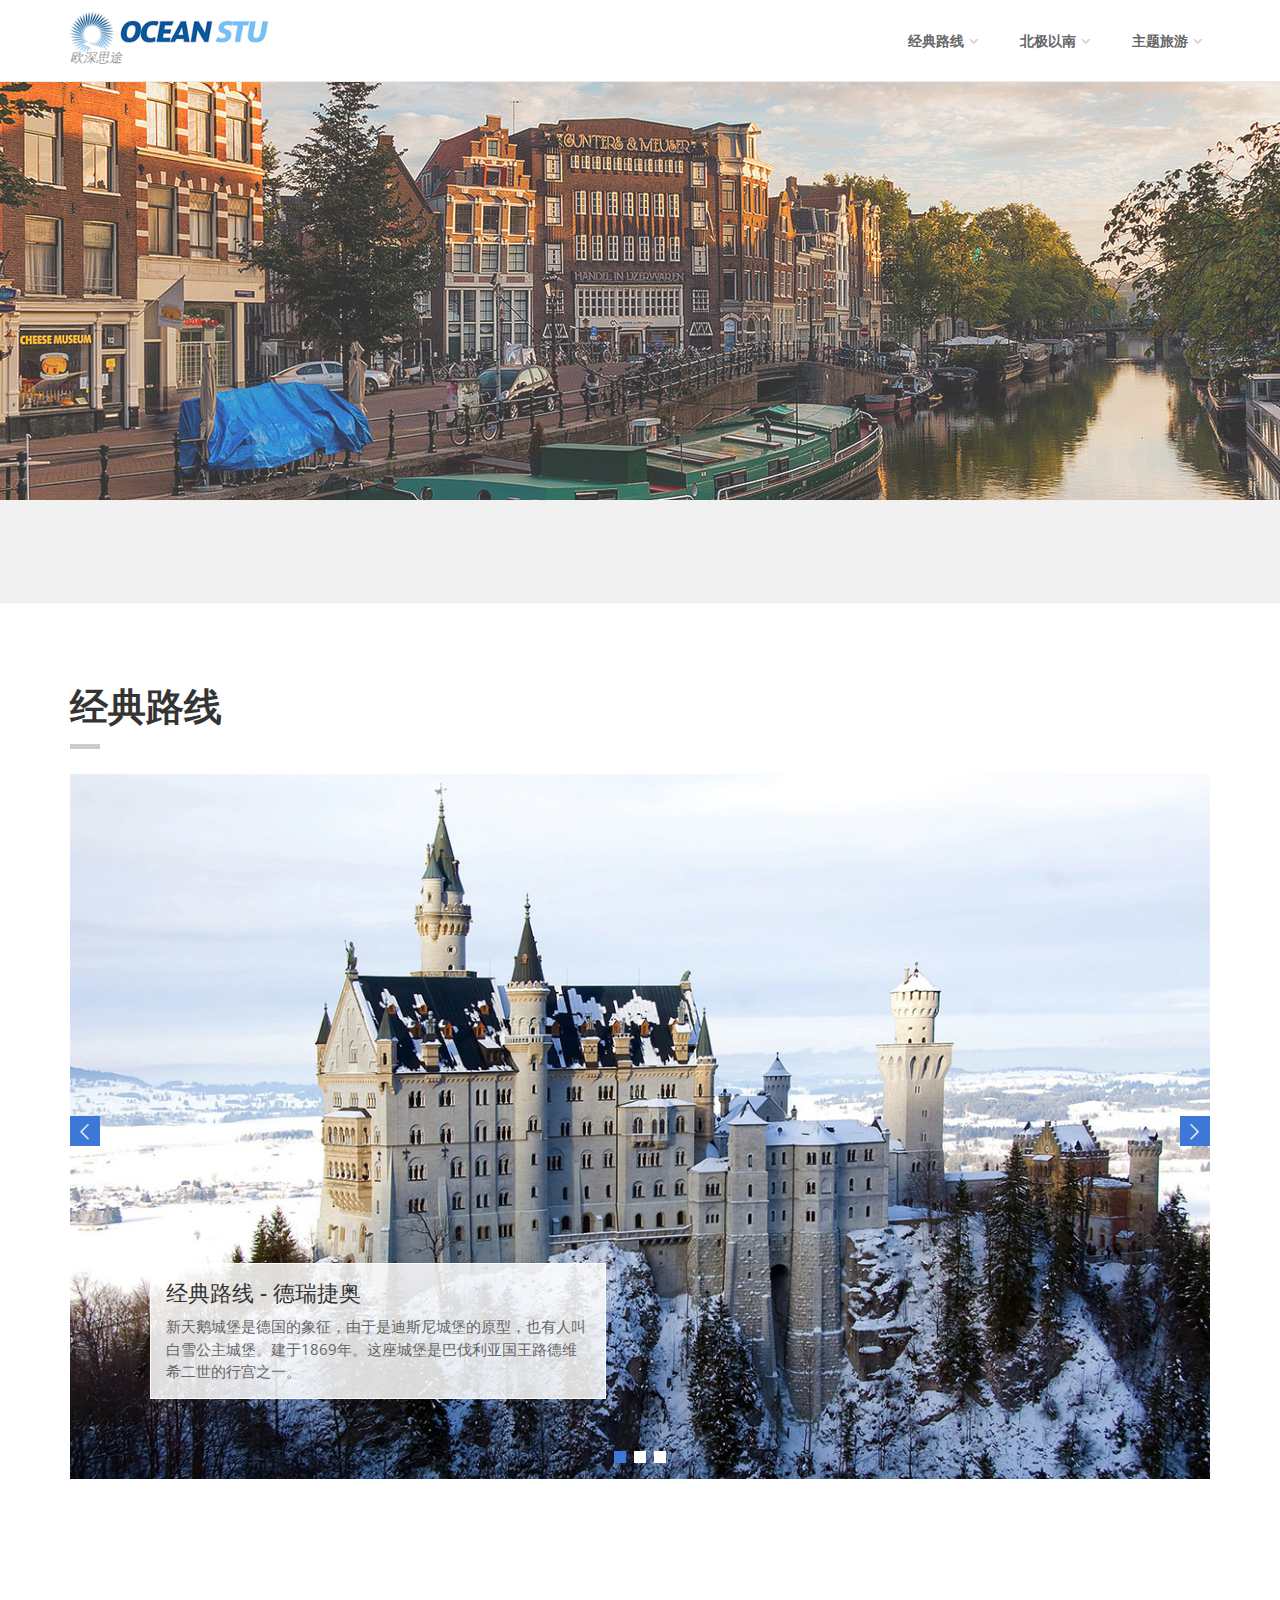
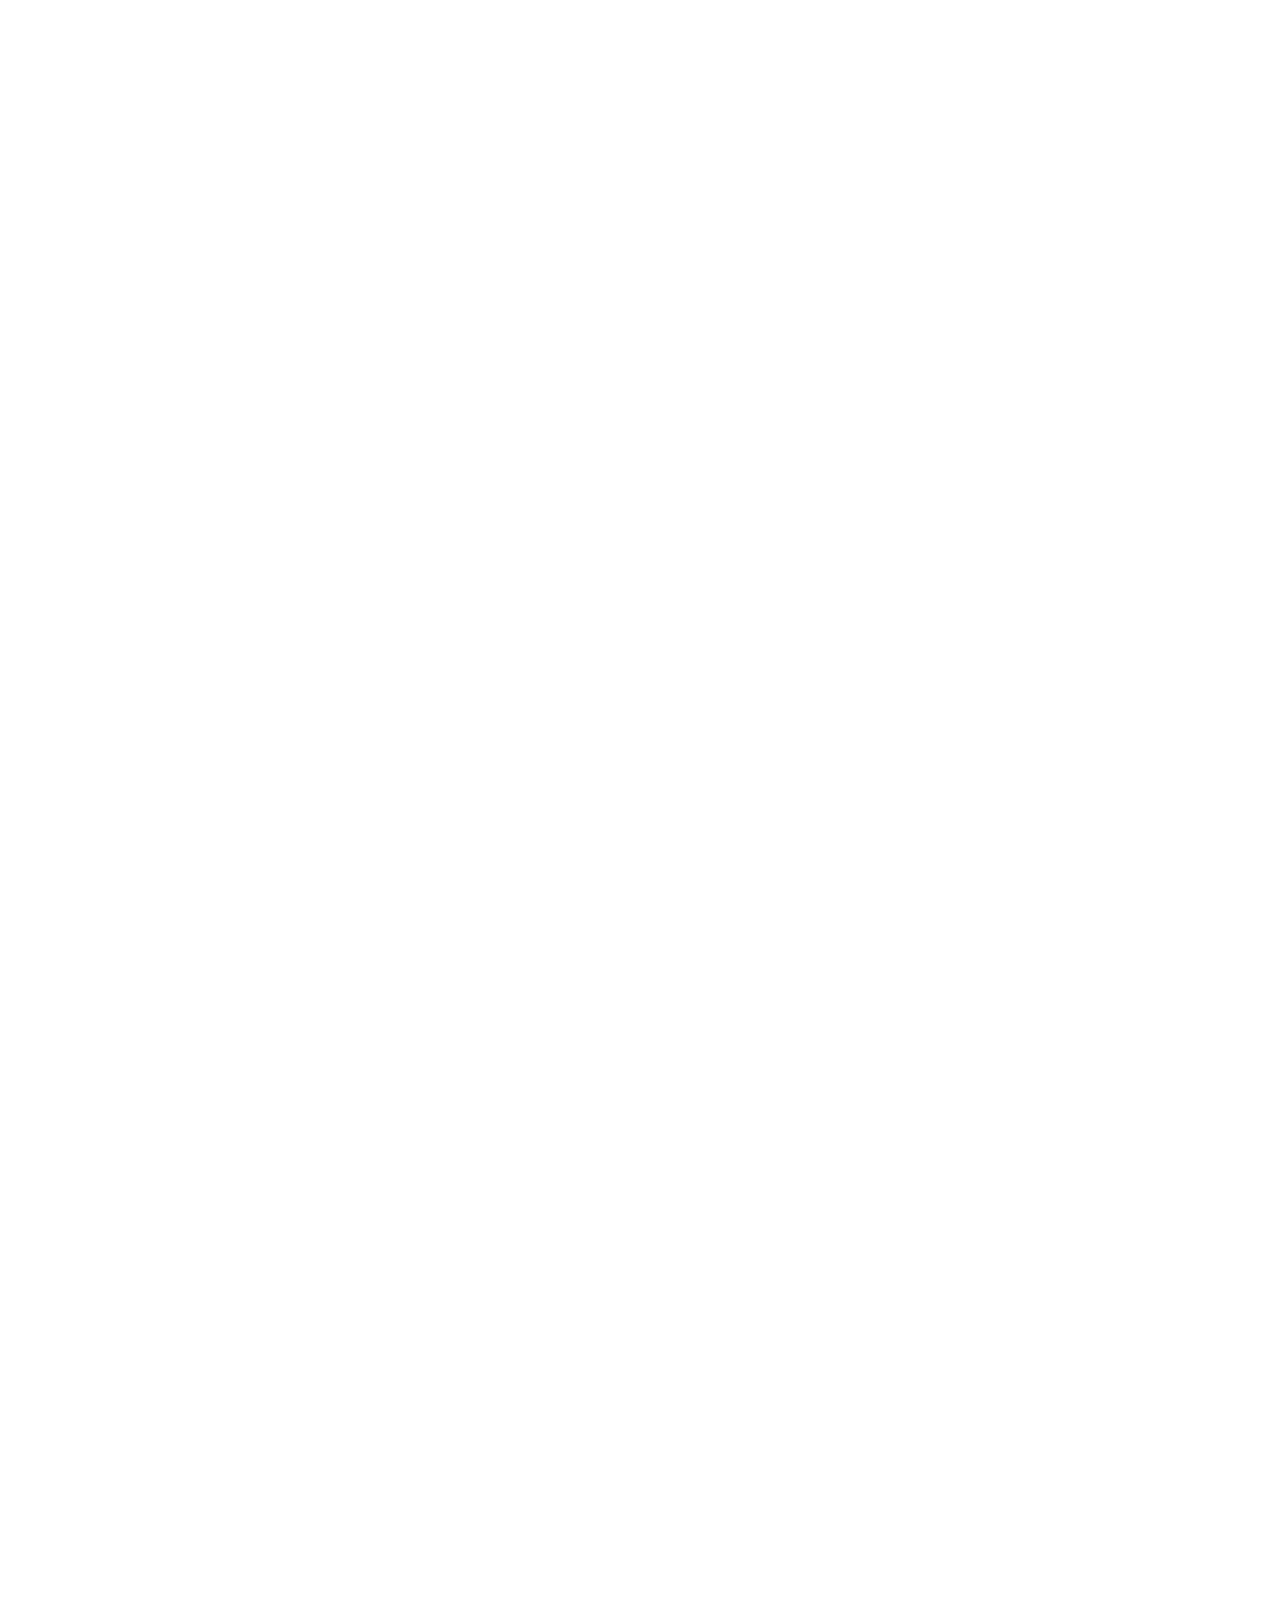
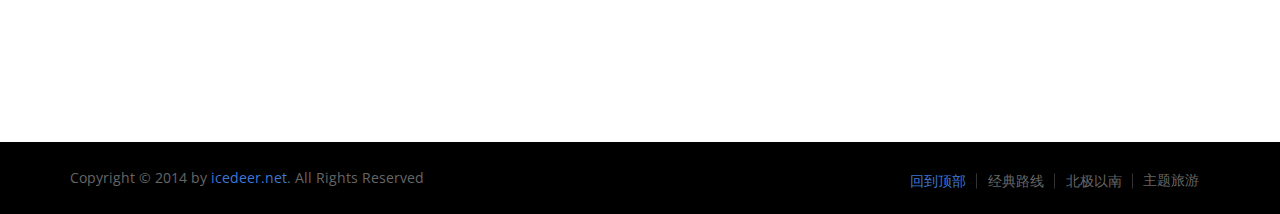
==== index.html @ 8936a8d2 "optimate theme travel part and some small things" ====
<!DOCTYPE html>
<!--[if IE 9]> <html lang="en" class="ie9"> <![endif]-->
<!--[if IE 8]> <html lang="en" class="ie8"> <![endif]-->
<!--[if !IE]><!-->
<html lang="en">
<!--<![endif]-->
	<head>
		<meta charset="utf-8">
		<title>欧深思途</title>
		<meta name="description" content="欧深思途">
		<meta name="author" content="Li, Yuan">

		<!-- Mobile Meta -->
		<meta name="viewport" content="width=device-width, initial-scale=1.0">

		<!-- Favicon -->
		<link rel="shortcut icon" href="images/favicon.ico">

		<!-- Web Fonts -->
		<link href='http://fonts.googleapis.com/css?family=Open+Sans:400italic,700italic,400,700,300&amp;subset=latin,latin-ext' rel='stylesheet' type='text/css'>
		<link href='http://fonts.googleapis.com/css?family=PT+Serif' rel='stylesheet' type='text/css'>

		<!-- Bootstrap core CSS -->
		<link href="bootstrap/css/bootstrap.css" rel="stylesheet">

		<!-- Font Awesome CSS -->
		<link href="fonts/font-awesome/css/font-awesome.css" rel="stylesheet">

		<!-- Fontello CSS -->
		<link href="fonts/fontello/css/fontello.css" rel="stylesheet">

		<!-- Plugins -->
		<link href="plugins/rs-plugin/css/settings.css" media="screen" rel="stylesheet">
		<link href="plugins/rs-plugin/css/extralayers.css" media="screen" rel="stylesheet">
		<link href="plugins/magnific-popup/magnific-popup.css" rel="stylesheet">
		<link href="css/animations.css" rel="stylesheet">
		<link href="plugins/owl-carousel/owl.carousel.css" rel="stylesheet">

		<!-- iDea core CSS file -->
		<link href="css/style.css" rel="stylesheet">

		<!-- Color Scheme (In order to change the color scheme, replace the red.css with the color scheme that you prefer)-->
		<link href="css/skins/blue.css" rel="stylesheet">

		<!-- Custom css -->
		<link href="css/custom.css" rel="stylesheet">

		<!-- HTML5 shim and Respond.js for IE8 support of HTML5 elements and media queries -->
		<!--[if lt IE 9]>
			<script src="https://oss.maxcdn.com/html5shiv/3.7.2/html5shiv.min.js"></script>
			<script src="https://oss.maxcdn.com/respond/1.4.2/respond.min.js"></script>
		<![endif]-->
	</head>

	<!-- body classes: 
			"boxed": boxed layout mode e.g. <body class="boxed">
			"pattern-1 ... pattern-9": background patterns for boxed layout mode e.g. <body class="boxed pattern-1"> 
	-->
	<body class="front no-trans" id="header-top">
		<!-- scrollToTop -->
		<!-- ================ -->
		<div class="scrollToTop"><i class="icon-up-open-big"></i></div>

		<!-- page wrapper start -->
		<!-- ================ -->
		<div class="page-wrapper">

			<!-- header start (remove fixed class from header in order to disable fixed navigation mode) -->
			<!-- ================ --> 
			<header class="header header-small fixed clearfix">
				<div class="container">
					<div class="row">
						<div class="col-md-3">

							<!-- header-left start -->
							<!-- ================ -->
							<div class="header-left clearfix">

								<!-- logo -->
								<div class="logo smooth-scroll">
									<a href="#header-top"><img id="logo" src="images/logo.png" alt="iDea"></a>
								</div>

								<!-- name-and-slogan -->
								<div class="site-slogan">
									欧深思途
								</div>

							</div>
							<!-- header-left end -->

						</div>
						<div class="col-md-9">

							<!-- header-right start -->
							<!-- ================ -->
							<div class="header-right clearfix">

								<!-- main-navigation start -->
								<!-- ================ -->
								<div class="main-navigation animated">

									<!-- navbar start -->
									<!-- ================ -->
									<nav class="navbar navbar-default" role="navigation">
										<div class="container-fluid">

											<!-- Toggle get grouped for better mobile display -->
											<div class="navbar-header">
												<button type="button" class="navbar-toggle" data-toggle="collapse" data-target="#navbar-collapse-1">
													<span class="sr-only">Toggle navigation</span>
													<span class="icon-bar"></span>
													<span class="icon-bar"></span>
													<span class="icon-bar"></span>
												</button>
											</div>

											<!-- Collect the nav links, forms, and other content for toggling -->
											<div class="collapse navbar-collapse scrollspy smooth-scroll" id="navbar-collapse-1">
												<ul class="nav navbar-nav navbar-right">
													<!-- mega-menu start -->
													<li class="dropdown">
														<a href="#classic_path" class="dropdown-toggle" data-toggle="dropdown">经典路线</a>
														<ul class="dropdown-menu">
															<li><a href="page-germany.html">德瑞捷奥</a></li>
															<li><a href="page-in-construction.html">荷比卢</a></li>
															<li><a href="page-italy-france.html">意，法</a></li>
														</ul>
													</li>
													<!-- mega-menu end -->
													<li class="dropdown">
														<a href="#south_nodepol" class="dropdown-toggle" data-toggle="dropdown">北极以南</a>
														<ul class="dropdown-menu">
															<li><a href="page-in-construction.html">北欧四国</a></li>
															<li><a href="page-iceland.html">冰岛</a></li>
														</ul>
													</li>
													<!-- mega-menu start -->
													<li class="dropdown">
														<a href="#thema_travel" class="dropdown-toggle" data-toggle="dropdown">主题旅游</a>
														<ul class="dropdown-menu">
															<li><a href="page-photograph.html">摄影</a></li>
															<li><a href="page-in-construction.html">滑雪</a></li>
															<li><a href="page-in-construction.html">试驾</a></li>
															<li><a href="page-in-construction.html">蜜月</a></li>
														</ul>
													</li>
												</ul>
											</div>

										</div>
									</nav>
									<!-- navbar end -->

								</div>
								<!-- main-navigation end -->

							</div>
							<!-- header-right end -->

						</div>
					</div>
				</div>
			</header>
			<!-- header end -->

			<!-- banner start -->
			<!-- ================ -->
			<div class="banner">

				<!-- slideshow start -->
				<!-- ================ -->
				<div class="slideshow scrollspy smooth-scroll">
					
					<!-- slider revolution start -->
					<!-- ================ -->
					<div class="slider-banner-container">
						<div class="slider-banner">
							<ul>
								<!-- slide 1 start -->
								<li data-transition="random" data-slotamount="7" data-masterspeed="500" data-saveperformance="on" data-title="main-catagory">
								
								<!-- main image -->
								<img src="images/slider-1-slide-1.jpg"  alt="slidebg1" data-bgposition="center top" data-bgfit="cover" data-bgrepeat="no-repeat">

								<!-- LAYER NR. 1 -->
								<div class="tp-caption default_bg large sfr tp-resizeme"
									data-x="0"
									data-y="70" 
									data-speed="600"
									data-start="1200"
									data-end="9400"
									data-endspeed="600"><a href="#classic_path" style="color: white;">经典路线</a>
								</div>

								<!-- LAYER NR. 2 -->
								<div class="tp-caption dark_gray_bg sfl medium tp-resizeme"
									data-x="0"
									data-y="170" 
									data-speed="600"
									data-start="1600"
									data-end="9400"
									data-endspeed="600"><i class="icon-check"></i>
								</div>

								<!-- LAYER NR. 3 -->
								<div class="tp-caption light_gray_bg sfb medium tp-resizeme"
									data-x="50"
									data-y="170" 
									data-speed="600"
									data-start="1600"
									data-end="9400"
									data-endspeed="600"><a href="page-germany.html" style="color: black;">德瑞捷奥</a>
								</div>

								<!-- LAYER NR. 4 -->
								<div class="tp-caption dark_gray_bg sfl medium tp-resizeme"
									data-x="0"
									data-y="220" 
									data-speed="600"
									data-start="1800"
									data-end="9400"
									data-endspeed="600"><i class="icon-check"></i>
								</div>

								<!-- LAYER NR. 5 -->
								<div class="tp-caption light_gray_bg sfb medium tp-resizeme"
									data-x="50"
									data-y="220" 
									data-speed="600"
									data-start="1800"
									data-end="9400"
									data-endspeed="600"><a href="page-in-construction.html" style="color: black;">荷比卢</a>
								</div>

								<!-- LAYER NR. 6 -->
								<div class="tp-caption dark_gray_bg sfl medium tp-resizeme"
									data-x="0"
									data-y="270" 
									data-speed="600"
									data-start="2000"
									data-end="9400"
									data-endspeed="600"><i class="icon-check"></i>
								</div>

								<!-- LAYER NR. 7 -->
								<div class="tp-caption light_gray_bg sfb medium tp-resizeme"
									data-x="50"
									data-y="270" 
									data-speed="600"
									data-start="2000"
									data-end="9400"
									data-endspeed="600"><a href="page-italy-france.html" style="color: black;">意，法</a>
								</div>

								<!-- LAYER NR. 11 -->
								<div class="tp-caption sfr tp-resizeme"
									data-x="right"
									data-y="center" 
									data-speed="600"
									data-start="2700"
									data-end="9400"
									data-endspeed="600"><img src="images/slider-1-layer-1.png" alt="">
								</div>

								</li>
								<!-- slide 1 end -->

								<!-- slide 2 start -->
								<li data-transition="random" data-slotamount="7" data-masterspeed="500" data-saveperformance="on" data-title="Powerful Bootstrap Theme">
								
								<!-- main image -->
								<img src="images/slider-1-slide-2.jpg"  alt="slidebg1" data-bgposition="center top" data-bgfit="cover" data-bgrepeat="no-repeat">

								<!-- LAYER NR. 1 -->
								<div class="tp-caption white_bg large sfr tp-resizeme"
									data-x="0"
									data-y="70" 
									data-speed="600"
									data-start="1200"
									data-end="9400"
									data-endspeed="600"><a href="#south_nodepol" style="color: black;">北极以南</a>
								</div>

								<!-- LAYER NR. 2 -->
								<div class="tp-caption default_bg sfl medium tp-resizeme"
									data-x="0"
									data-y="170" 
									data-speed="600"
									data-start="1600"
									data-end="9400"
									data-endspeed="600"><i class="icon-check"></i>
								</div>

								<!-- LAYER NR. 3 -->
								<div class="tp-caption white_bg sfb medium tp-resizeme"
									data-x="50"
									data-y="170" 
									data-speed="600"
									data-start="1600"
									data-end="9400"
									data-endspeed="600"><a href="page-in-construction.html" style="color: black;">北欧四国</a>
								</div>

								<!-- LAYER NR. 4 -->
								<div class="tp-caption default_bg sfl medium tp-resizeme"
									data-x="0"
									data-y="220" 
									data-speed="600"
									data-start="1800"
									data-end="9400"
									data-endspeed="600"><i class="icon-check"></i>
								</div>

								<!-- LAYER NR. 5 -->
								<div class="tp-caption white_bg sfb medium tp-resizeme"
									data-x="50"
									data-y="220" 
									data-speed="600"
									data-start="1800"
									data-end="9400"
									data-endspeed="600"><a href="page-iceland.html" style="color: black;">冰岛</a>
								</div>

								<!-- LAYER NR. 11 -->
								<div class="tp-caption sfr tp-resizeme"
									data-x="right"
									data-y="center" 
									data-speed="600"
									data-start="2700"
									data-end="9400"
									data-endspeed="600"><img src="images/slider-1-layer-2.png" alt="">
								</div>

								</li>
								<!-- slide 2 end -->

								<!-- slide 3 start -->
								<li data-transition="random" data-slotamount="7" data-masterspeed="500" data-saveperformance="on" data-title="Powerful Bootstrap Theme">
								
								<!-- main image -->
								<img src="images/slider-1-slide-3.jpg"  alt="kenburns"  data-bgposition="left center" data-kenburns="on" data-duration="10000" data-ease="Linear.easeNone" data-bgfit="100" data-bgfitend="115" data-bgpositionend="right center">

								<!-- LAYER NR. 1 -->
								<div class="tp-caption white_bg large sfr tp-resizeme"
									data-x="0"
									data-y="70" 
									data-speed="600"
									data-start="1200"
									data-end="9400"
									data-endspeed="600"><a href="#thema_travel" style="color: black;">主题旅游</a>
								</div>

								<!-- LAYER NR. 2 -->
								<div class="tp-caption dark_gray_bg sfl medium tp-resizeme"
									data-x="0"
									data-y="170" 
									data-speed="600"
									data-start="1600"
									data-end="9400"
									data-endspeed="600"><i class="icon-check"></i>
								</div>

								<!-- LAYER NR. 3 -->
								<div class="tp-caption white_bg sfb medium tp-resizeme"
									data-x="50"
									data-y="170" 
									data-speed="600"
									data-start="1600"
									data-end="9400"
									data-endspeed="600"><a href="page-photograph.html" style="color: black;">摄影</a>
								</div>

								<!-- LAYER NR. 4 -->
								<div class="tp-caption dark_gray_bg sfl medium tp-resizeme"
									data-x="0"
									data-y="220" 
									data-speed="600"
									data-start="1800"
									data-end="9400"
									data-endspeed="600"><i class="icon-check"></i>
								</div>

								<!-- LAYER NR. 5 -->
								<div class="tp-caption white_bg sfb medium tp-resizeme"
									data-x="50"
									data-y="220" 
									data-speed="600"
									data-start="1800"
									data-end="9400"
									data-endspeed="600"><a href="page-in-construction.html" style="color: black;">滑雪</a>
								</div>

								<!-- LAYER NR. 6 -->
								<div class="tp-caption dark_gray_bg sfl medium tp-resizeme"
									data-x="0"
									data-y="270" 
									data-speed="600"
									data-start="2000"
									data-end="9400"
									data-endspeed="600"><i class="icon-check"></i>
								</div>

								<!-- LAYER NR. 7 -->
								<div class="tp-caption white_bg sfb medium tp-resizeme"
									data-x="50"
									data-y="270" 
									data-speed="600"
									data-start="2000"
									data-end="9400"
									data-endspeed="600"><a href="page-in-construction.html" style="color: black;">试驾</a>
								</div>

								<!-- LAYER NR. 8 -->
								<div class="tp-caption dark_gray_bg sfl medium tp-resizeme"
									data-x="0"
									data-y="320" 
									data-speed="600"
									data-start="2200"
									data-end="9400"
									data-endspeed="600"><i class="icon-check"></i>
								</div>

								<!-- LAYER NR. 9 -->
								<div class="tp-caption white_bg sfb medium tp-resizeme"
									data-x="50"
									data-y="320" 
									data-speed="600"
									data-start="2200"
									data-end="9400"
									data-endspeed="600"><a href="page-in-construction.html" style="color: black;">蜜月</a>
								</div>

								<!-- LAYER NR. 11 -->
								<div class="tp-caption sfr"
									data-x="right" data-hoffset="-660"
									data-y="center" 
									data-speed="600"
									data-start="2700"
									data-endspeed="600"
									data-autoplay="false"
									data-autoplayonlyfirsttime="false"
									data-nextslideatend="true">
									<div class="embed-responsive embed-responsive-16by9">
									<iframe class="embed-responsive-item" src='https://www.youtube.com/embed/v1uyQZNg2vE?enablejsapi=1&amp;html5=1&amp;hd=1&amp;wmode=opaque&amp;controls=1&amp;showinfo=0;rel=0;' width='640' height='360' style='width:640px;height:360px;'></iframe>
									</div>
								</div>

								</li>
								<!-- slide 3 end -->

							</ul>
							<div class="tp-bannertimer tp-bottom"></div>
						</div>
					</div>
					<!-- slider revolution end -->

				</div>
				<!-- slideshow end -->

			</div>
			<!-- header-top end -->

			



			<!-- main-container start -->
			<!-- ================ -->
			<section class="main-container object-non-visible" data-animation-effect="fadeInUpSmall" data-effect-delay="300">
				<div class="container">
					<div class="row">
						<!-- main start -->
						<!-- ================ -->
						<div class="main col-md-12">
							<!-- Content Sliders start -->
							<!-- ============================================================================== -->
							<h1 class="page-title space-top" id="classic_path">经典路线</h1>
							<div class="separator-2"></div>
							<div class="owl-carousel content-slider-with-controls-autoplay">
								<div class="overlay-container">
									<img src="images/portfolio-item-2.jpg" alt="">
									<div class="caption">
										<h3 class="title">经典路线 - 德瑞捷奥</h3>
										新天鹅城堡是德国的象征，由于是迪斯尼城堡的原型，也有人叫白雪公主城堡。建于1869年。这座城堡是巴伐利亚国王路德维希二世的行宫之一。
									</div>
									<div class="overlay">
										<div class="overlay-links">
											<a href="page-germany.html"><i class="fa fa-link"></i></a>
											<a href="images/portfolio-item-2.jpg" class="popup-img" title="新天鹅城堡"><i class="fa fa-search-plus"></i></a>
										</div>
										<span style="margin-bottom: 2em;">经典路线 - 德瑞捷奥</span>
									</div>
								</div>
								<div class="overlay-container">
									<img src="images/portfolio-item-1.jpg" alt="">
									<div class="caption">
										<h3 class="title">经典路线 - 荷比卢</h3>
										布鲁塞尔（法语：Bruxelles；荷兰语：Brussel）是比利时的首都和最大的城市，也是欧洲联盟的主要行政机构所在地，有欧洲的首都之称。
									</div>
									<div class="overlay">
										<div class="overlay-links">
											<a href="page-in-construction.html"><i class="fa fa-link"></i></a>
											<a href="images/portfolio-item-1.jpg" class="popup-img" title="布鲁塞尔"><i class="fa fa-search-plus"></i></a>
										</div>
										<span style="margin-bottom: 2em;">经典路线 - 荷比卢</span>
									</div>
								</div>
								<div class="overlay-container">
									<img src="images/portfolio-item-3.jpg" alt="">
									<div class="caption">
										<h3 class="title">经典路线 - 意法</h3>
										威尼斯水上城市是文艺复兴的精华，世界上唯一没有汽车的城市，上帝将眼泪流在了这里，却让它更加晶莹和柔情，就好像一个漂浮在碧波上浪漫的梦。
									</div>
									<div class="overlay">
										<div class="overlay-links">
											<a href="page-italy-france.html"><i class="fa fa-link"></i></a>
											<a href="images/portfolio-item-3.jpg" class="popup-img" title="威尼斯"><i class="fa fa-search-plus"></i></a>
										</div>
										<span style="margin-bottom: 2em;">经典路线 - 意法</span>
									</div>
								</div>
							</div>
						</div>
					</div>
				</div>
			</section>
			<!-- main end -->

			<!-- main start -->
			<div class="section gray-bg clearfix object-non-visible" data-animation-effect="fadeInUpSmall" data-effect-delay="300">
				<div class="container">
					<div class="row">
						<!-- ================ -->
						<div class="main col-md-12">

							<!-- page-title start -->
							<!-- ================ -->
							<h1 class="page-title space-top" id="south_nodepol">北极以南</h1>
							<div class="separator-2"></div>
							<!-- page-title end -->
							
							<!-- isotope filters start -->
							<div class="filters">
								<ul class="nav nav-pills">
									<li class="active"><a href="#" data-filter="*">全部</a></li>
									<li><a href="#" data-filter=".island">冰岛</a></li>
									<li><a href="#" data-filter=".nordeuropa">北欧四国</a></li>
								</ul>
							</div>
							<!-- isotope filters end -->

							<!-- portfolio items start -->
							<div class="isotope-container row grid-space-20">
								<div class="col-sm-6 col-md-4 isotope-item island">
									<div class="image-box">
										<div class="overlay-container">
											<img src="images/reykjavik.jpg" alt="">
											<a href="page-iceland.html" class="overlay small">
												<i class="fa fa-link"></i>
												<span>雷克雅未克，是冰岛首都和第一大城市。位于冰岛西南端的法克萨湾，离北极圈很近，它是世界最北边的首都。</span>
											</a>
										</div>
										<a href="page-in-construction.html" class="btn btn-light-gray btn-lg btn-block">雷克雅未克</a>
									</div>
								</div>
								<div class="col-sm-6 col-md-4 isotope-item nordeuropa">
									<div class="image-box">
										<div class="overlay-container">
											<img src="images/copenhagen.jpg" alt="">
											<a href="page-in-construction.html" class="overlay small">
												<i class="fa fa-link"></i>
												<span>哥本哈根曾被联合国人居署选为“最适合居住的城市”，并给予“最佳设计城市”的评价。丹麦全国重要的食品、造船、机械、电子等工业大多集中在这里，世界上许多重要的国际会议都在此召开。</span>
											</a>
										</div>
										<a href="page-in-construction.html" class="btn btn-light-gray btn-lg btn-block">哥本哈根</a>
									</div>
								</div>
								<div class="col-sm-6 col-md-4 isotope-item island">
									<div class="image-box">
										<div class="overlay-container">
											<img src="images/akureyri.jpg" alt="">
											<a href="page-iceland.html" class="overlay small">
												<i class="fa fa-link"></i>
												<span>阿库雷里市还是一座有百年历史的港口，该港口于19世纪末期建成。由于海湾伸入内陆，加上两岸陡壁的屏障和得天独厚的优越条件，使这里成为一个风平浪静的天然良港。港口基本上不结冰，方便了水产品的出口，也是冰岛北部的重要贸易中心。</span>
											</a>
										</div>
										<a href="page-in-construction.html" class="btn btn-light-gray btn-lg btn-block">阿库雷里</a>
									</div>
								</div>
								<div class="col-sm-6 col-md-4 isotope-item nordeuropa">
									<div class="image-box">
										<div class="overlay-container">
											<img src="images/oslo.jpg" alt="">
											<a href="page-in-construction.html" class="overlay small">
												<i class="fa fa-link"></i>
												<span>奥斯陆，欧洲北部城市，位于挪威东南部，是挪威的首都和最大城市。1952年在奥斯陆曾经举办过冬季奥运会。</span>
											</a>
										</div>
										<a href="page-in-construction.html" class="btn btn-light-gray btn-lg btn-block">奥斯陆</a>
									</div>
								</div>
								<div class="col-sm-6 col-md-4 isotope-item nordeuropa">
									<div class="image-box">
										<div class="overlay-container">
											<img src="images/stockholm.jpg" alt="">
											<a href="page-in-construction.html" class="overlay small">
												<i class="fa fa-link"></i>
												<span>斯德哥尔摩由于免受战争的破坏而保存良好，现在共有100多座博物馆和名胜，包括历史、民族、自然、美术等各个方面。斯德哥尔摩也是一个高科技的城市，拥有众多大学，工业发达。斯德哥尔摩也是瑞典的金融中心，瑞典主要的银行的总部都在这里。</span>
											</a>
										</div>
										<a href="page-in-construction.html" class="btn btn-light-gray btn-lg btn-block">斯德哥尔摩</a>
									</div>
								</div>
								<div class="col-sm-6 col-md-4 isotope-item nordeuropa">
									<div class="image-box">
										<div class="overlay-container">
											<img src="images/helsinki.jpg" alt="">
											<a href="page-in-construction.html" class="overlay small">
												<i class="fa fa-link"></i>
												<span>在大海的衬托下，无论夏日海碧天蓝，还是冬季流冰遍浮，这座港口城市总是显得美丽洁净，被世人赞美为“波罗的海的女儿”。在赫尔辛基的海港市场上，有一尊名叫“波罗的海的女儿”的铜像，是赫尔辛基的象征。</span>
											</a>
										</div>
										<a href="page-in-construction.html" class="btn btn-light-gray btn-lg btn-block">赫尔辛基</a>
									</div>
								</div>
							</div>
							<!-- portfolio items end -->
						</div>
					</div>
				</div>
			</div>
			<!-- main end -->


			<section class="main-container object-non-visible" data-animation-effect="fadeInUpSmall" data-effect-delay="300">
				<div class="container">
					<div class="row">
						<!-- main start -->
						<!-- ================ -->
						<div class="main col-md-12">

							<!-- page-title start -->
							<!-- ================ -->
							<h1 class="page-title space-top" id="thema_travel">主题旅游</h1>
							<div class="separator-2"></div>
							<!-- page-title end -->
							<div class="splitpage-container">
								<div class="splitpage-1">
									<a href="page-photograph.html">摄影</a>
									<img alt="photography" src="images/photography.jpg">
								</div>
								<div class="splitpage-2">
									<a href="page-in-construction.html">滑雪</a>
									<img alt="ski" src="images/ski.jpg"></img>
								</div>
								<div class="splitpage-3">
									<a href="page-in-construction.html">试驾</a>
									<img alt="driver" src="images/driver.jpg"></img>
								</div>
								<div class="splitpage-4">
									<a href="page-in-construction.html">蜜月</a>
									<img alt="honeymoon" src="images/honeymoon.jpg"></img>
								</div>
							</div>
						</div>
						<!-- main end -->
					</div>
				</div>
			</section>	




			<footer>
				<!-- .subfooter start -->
				<!-- ================ -->
				<div class="subfooter">
					<div class="container">
						<div class="row">
							<div class="col-md-6">
								<p>Copyright © 2014 by <a target="_blank" href="http://www.icedeer.net">icedeer.net</a>. All Rights Reserved</p>
							</div>
							<div class="col-md-6">
								<nav class="navbar navbar-default" role="navigation">
									<!-- Toggle get grouped for better mobile display -->
									<div class="navbar-header">
										<button type="button" class="navbar-toggle" data-toggle="collapse" data-target="#navbar-collapse-2">
											<span class="sr-only">Toggle navigation</span>
											<span class="icon-bar"></span>
											<span class="icon-bar"></span>
											<span class="icon-bar"></span>
										</button>
									</div>   
									<div class="collapse navbar-collapse scrollspy smooth-scroll" id="navbar-collapse-2">
										<ul class="nav navbar-nav">
											<li><a href="#header-top">回到顶部</a></li>
											<li><a href="#classic_path">经典路线</a></li>
											<li><a href="#south_nodepol">北极以南</a></li>
											<li><a href="#thema_travel">主题旅游</a></li>
										</ul>
									</div>
								</nav>
							</div>
						</div>
					</div>
				</div>
				<!-- .subfooter end -->

			</footer>
			<!-- footer end -->

		</div>
		<!-- page-wrapper end -->

		<!-- JavaScript files placed at the end of the document so the pages load faster
		================================================== -->
		<!-- Jquery and Bootstap core js files -->
		<script type="text/javascript" src="plugins/jquery.min.js"></script>
		<script type="text/javascript" src="plugins/jquery.transit.min.js"></script>
		<script type="text/javascript" src="bootstrap/js/bootstrap.min.js"></script>

		<!-- Modernizr javascript -->
		<script type="text/javascript" src="plugins/modernizr.js"></script>

		<!-- jQuery REVOLUTION Slider  -->
		<script type="text/javascript" src="plugins/rs-plugin/js/jquery.themepunch.tools.min.js"></script>
		<script type="text/javascript" src="plugins/rs-plugin/js/jquery.themepunch.revolution.min.js"></script>

		<!-- Isotope javascript -->
		<script type="text/javascript" src="plugins/isotope/isotope.pkgd.min.js"></script>

		<!-- Owl carousel javascript -->
		<script type="text/javascript" src="plugins/owl-carousel/owl.carousel.js"></script>

		<!-- Magnific Popup javascript -->
		<script type="text/javascript" src="plugins/magnific-popup/jquery.magnific-popup.min.js"></script>

		<!-- Appear javascript -->
		<script type="text/javascript" src="plugins/jquery.appear.js"></script>

		<!-- Count To javascript -->
		<script type="text/javascript" src="plugins/jquery.countTo.js"></script>

		<!-- Parallax javascript -->
		<script src="plugins/jquery.parallax-1.1.3.js"></script>

		<!-- Contact form -->
		<script src="plugins/jquery.validate.js"></script>

		<!-- Initialization of Plugins -->
		<script type="text/javascript" src="js/template.js"></script>

		<!-- Custom Scripts -->
		<script type="text/javascript" src="js/custom.js"></script>

	</body>
</html>
---- fonts/fontello/css/fontello.css ----
@font-face {
  font-family: 'fontello';
  src: url('../font/fontello.eot?705405');
  src: url('../font/fontello.eot?705405#iefix') format('embedded-opentype'),
       url('../font/fontello.woff?705405') format('woff'),
       url('../font/fontello.ttf?705405') format('truetype'),
       url('../font/fontello.svg?705405#fontello') format('svg');
  font-weight: normal;
  font-style: normal;
}
/* Chrome hack: SVG is rendered more smooth in Windozze. 100% magic, uncomment if you need it. */
/* Note, that will break hinting! In other OS-es font will be not as sharp as it could be */
/*
@media screen and (-webkit-min-device-pixel-ratio:0) {
  @font-face {
    font-family: 'fontello';
    src: url('../font/fontello.svg?705405#fontello') format('svg');
  }
}
*/
 
 [class^="icon-"]:before, [class*=" icon-"]:before {
  font-family: "fontello";
  font-style: normal;
  font-weight: normal;
  speak: none;
 
  display: inline-block;
  text-decoration: inherit;
  width: 1em;
  margin-right: .2em;
  text-align: center;
  /* opacity: .8; */
 
  /* For safety - reset parent styles, that can break glyph codes*/
  font-variant: normal;
  text-transform: none;
     
  /* fix buttons height, for twitter bootstrap */
  line-height: 1em;
 
  /* Animation center compensation - margins should be symmetric */
  /* remove if not needed */
  margin-left: .2em;
 
  /* you can be more comfortable with increased icons size */
  /* font-size: 120%; */
 
  /* Uncomment for 3D effect */
  /* text-shadow: 1px 1px 1px rgba(127, 127, 127, 0.3); */
}
 
.icon-note:before { content: '\e800'; } /* '' */
.icon-note-beamed:before { content: '\e801'; } /* '' */
.icon-music:before { content: '\e802'; } /* '' */
.icon-left-open-mini:before { content: '\e803'; } /* '' */
.icon-search:before { content: '\e804'; } /* '' */
.icon-flashlight:before { content: '\e805'; } /* '' */
.icon-mail:before { content: '\e806'; } /* '' */
.icon-heart:before { content: '\e807'; } /* '' */
.icon-heart-empty:before { content: '\e808'; } /* '' */
.icon-star:before { content: '\e809'; } /* '' */
.icon-star-empty:before { content: '\e80a'; } /* '' */
.icon-user:before { content: '\e80b'; } /* '' */
.icon-users:before { content: '\e80c'; } /* '' */
.icon-user-add:before { content: '\e80d'; } /* '' */
.icon-video:before { content: '\e80e'; } /* '' */
.icon-picture:before { content: '\e80f'; } /* '' */
.icon-camera:before { content: '\e810'; } /* '' */
.icon-layout:before { content: '\e811'; } /* '' */
.icon-menu:before { content: '\e812'; } /* '' */
.icon-check:before { content: '\e813'; } /* '' */
.icon-cancel:before { content: '\e814'; } /* '' */
.icon-cancel-circled:before { content: '\e815'; } /* '' */
.icon-cancel-squared:before { content: '\e816'; } /* '' */
.icon-plus:before { content: '\e817'; } /* '' */
.icon-plus-circled:before { content: '\e818'; } /* '' */
.icon-plus-squared:before { content: '\e819'; } /* '' */
.icon-minus:before { content: '\e81a'; } /* '' */
.icon-minus-circled:before { content: '\e81b'; } /* '' */
.icon-minus-squared:before { content: '\e81c'; } /* '' */
.icon-help:before { content: '\e81d'; } /* '' */
.icon-help-circled:before { content: '\e81e'; } /* '' */
.icon-info:before { content: '\e81f'; } /* '' */
.icon-info-circled:before { content: '\e820'; } /* '' */
.icon-back:before { content: '\e821'; } /* '' */
.icon-home:before { content: '\e822'; } /* '' */
.icon-link:before { content: '\e823'; } /* '' */
.icon-attach:before { content: '\e824'; } /* '' */
.icon-lock:before { content: '\e825'; } /* '' */
.icon-lock-open:before { content: '\e826'; } /* '' */
.icon-eye:before { content: '\e827'; } /* '' */
.icon-tag:before { content: '\e828'; } /* '' */
.icon-bookmark:before { content: '\e829'; } /* '' */
.icon-bookmarks:before { content: '\e82a'; } /* '' */
.icon-flag:before { content: '\e82b'; } /* '' */
.icon-thumbs-up:before { content: '\e82c'; } /* '' */
.icon-thumbs-down:before { content: '\e82d'; } /* '' */
.icon-download:before { content: '\e82e'; } /* '' */
.icon-upload:before { content: '\e82f'; } /* '' */
.icon-upload-cloud:before { content: '\e830'; } /* '' */
.icon-reply:before { content: '\e831'; } /* '' */
.icon-reply-all:before { content: '\e832'; } /* '' */
.icon-forward:before { content: '\e833'; } /* '' */
.icon-quote:before { content: '\e834'; } /* '' */
.icon-code:before { content: '\e835'; } /* '' */
.icon-export:before { content: '\e836'; } /* '' */
.icon-pencil:before { content: '\e837'; } /* '' */
.icon-feather:before { content: '\e838'; } /* '' */
.icon-print:before { content: '\e839'; } /* '' */
.icon-retweet:before { content: '\e83a'; } /* '' */
.icon-keyboard:before { content: '\e83b'; } /* '' */
.icon-comment:before { content: '\e83c'; } /* '' */
.icon-chat:before { content: '\e83d'; } /* '' */
.icon-bell:before { content: '\e83e'; } /* '' */
.icon-attention:before { content: '\e83f'; } /* '' */
.icon-alert:before { content: '\e840'; } /* '' */
.icon-vcard:before { content: '\e841'; } /* '' */
.icon-address:before { content: '\e842'; } /* '' */
.icon-location:before { content: '\e843'; } /* '' */
.icon-map:before { content: '\e844'; } /* '' */
.icon-direction:before { content: '\e845'; } /* '' */
.icon-compass:before { content: '\e846'; } /* '' */
.icon-cup:before { content: '\e847'; } /* '' */
.icon-trash:before { content: '\e848'; } /* '' */
.icon-doc:before { content: '\e849'; } /* '' */
.icon-docs:before { content: '\e84a'; } /* '' */
.icon-doc-landscape:before { content: '\e84b'; } /* '' */
.icon-doc-text:before { content: '\e84c'; } /* '' */
.icon-doc-text-inv:before { content: '\e84d'; } /* '' */
.icon-newspaper:before { content: '\e84e'; } /* '' */
.icon-book-open:before { content: '\e84f'; } /* '' */
.icon-book:before { content: '\e850'; } /* '' */
.icon-folder:before { content: '\e851'; } /* '' */
.icon-archive:before { content: '\e852'; } /* '' */
.icon-box:before { content: '\e853'; } /* '' */
.icon-rss:before { content: '\e854'; } /* '' */
.icon-phone:before { content: '\e855'; } /* '' */
.icon-cog:before { content: '\e856'; } /* '' */
.icon-tools:before { content: '\e857'; } /* '' */
.icon-share:before { content: '\e858'; } /* '' */
.icon-shareable:before { content: '\e859'; } /* '' */
.icon-basket:before { content: '\e85a'; } /* '' */
.icon-bag:before { content: '\e85b'; } /* '' */
.icon-calendar:before { content: '\e85c'; } /* '' */
.icon-login:before { content: '\e85d'; } /* '' */
.icon-logout:before { content: '\e85e'; } /* '' */
.icon-mic:before { content: '\e85f'; } /* '' */
.icon-mute:before { content: '\e860'; } /* '' */
.icon-sound:before { content: '\e861'; } /* '' */
.icon-volume:before { content: '\e862'; } /* '' */
.icon-clock:before { content: '\e863'; } /* '' */
.icon-hourglass:before { content: '\e864'; } /* '' */
.icon-lamp:before { content: '\e865'; } /* '' */
.icon-light-down:before { content: '\e866'; } /* '' */
.icon-light-up:before { content: '\e867'; } /* '' */
.icon-adjust:before { content: '\e868'; } /* '' */
.icon-block:before { content: '\e869'; } /* '' */
.icon-resize-full:before { content: '\e86a'; } /* '' */
.icon-resize-small:before { content: '\e86b'; } /* '' */
.icon-popup:before { content: '\e86c'; } /* '' */
.icon-publish:before { content: '\e86d'; } /* '' */
.icon-window:before { content: '\e86e'; } /* '' */
.icon-arrow-combo:before { content: '\e86f'; } /* '' */
.icon-down-circled:before { content: '\e870'; } /* '' */
.icon-left-circled:before { content: '\e871'; } /* '' */
.icon-right-circled:before { content: '\e872'; } /* '' */
.icon-up-circled:before { content: '\e873'; } /* '' */
.icon-down-open:before { content: '\e874'; } /* '' */
.icon-left-open:before { content: '\e875'; } /* '' */
.icon-right-open:before { content: '\e876'; } /* '' */
.icon-up-open:before { content: '\e877'; } /* '' */
.icon-down-open-mini:before { content: '\e878'; } /* '' */
.icon-right-open-mini:before { content: '\e879'; } /* '' */
.icon-up-open-mini:before { content: '\e87a'; } /* '' */
.icon-down-open-big:before { content: '\e87b'; } /* '' */
.icon-left-open-big:before { content: '\e87c'; } /* '' */
.icon-right-open-big:before { content: '\e87d'; } /* '' */
.icon-up-open-big:before { content: '\e87e'; } /* '' */
.icon-down:before { content: '\e87f'; } /* '' */
.icon-left:before { content: '\e880'; } /* '' */
.icon-right:before { content: '\e881'; } /* '' */
.icon-up:before { content: '\e882'; } /* '' */
.icon-down-dir:before { content: '\e883'; } /* '' */
.icon-left-dir:before { content: '\e884'; } /* '' */
.icon-right-dir:before { content: '\e885'; } /* '' */
.icon-up-dir:before { content: '\e886'; } /* '' */
.icon-down-bold:before { content: '\e887'; } /* '' */
.icon-left-bold:before { content: '\e888'; } /* '' */
.icon-right-bold:before { content: '\e889'; } /* '' */
.icon-up-bold:before { content: '\e88a'; } /* '' */
.icon-down-thin:before { content: '\e88b'; } /* '' */
.icon-left-thin:before { content: '\e88c'; } /* '' */
.icon-right-thin:before { content: '\e88d'; } /* '' */
.icon-up-thin:before { content: '\e88e'; } /* '' */
.icon-ccw:before { content: '\e88f'; } /* '' */
.icon-cw:before { content: '\e890'; } /* '' */
.icon-arrows-ccw:before { content: '\e891'; } /* '' */
.icon-level-down:before { content: '\e892'; } /* '' */
.icon-level-up:before { content: '\e893'; } /* '' */
.icon-shuffle:before { content: '\e894'; } /* '' */
.icon-loop:before { content: '\e895'; } /* '' */
.icon-switch:before { content: '\e896'; } /* '' */
.icon-play:before { content: '\e897'; } /* '' */
.icon-stop:before { content: '\e898'; } /* '' */
.icon-pause:before { content: '\e899'; } /* '' */
.icon-record:before { content: '\e89a'; } /* '' */
.icon-to-end:before { content: '\e89b'; } /* '' */
.icon-to-start:before { content: '\e89c'; } /* '' */
.icon-fast-forward:before { content: '\e89d'; } /* '' */
.icon-fast-backward:before { content: '\e89e'; } /* '' */
.icon-progress-0:before { content: '\e89f'; } /* '' */
.icon-progress-1:before { content: '\e8a0'; } /* '' */
.icon-progress-2:before { content: '\e8a1'; } /* '' */
.icon-progress-3:before { content: '\e8a2'; } /* '' */
.icon-target:before { content: '\e8a3'; } /* '' */
.icon-palette:before { content: '\e8a4'; } /* '' */
.icon-list:before { content: '\e8a5'; } /* '' */
.icon-list-add:before { content: '\e8a6'; } /* '' */
.icon-signal:before { content: '\e8a7'; } /* '' */
.icon-trophy:before { content: '\e8a8'; } /* '' */
.icon-battery:before { content: '\e8a9'; } /* '' */
.icon-back-in-time:before { content: '\e8aa'; } /* '' */
.icon-monitor:before { content: '\e8ab'; } /* '' */
.icon-mobile:before { content: '\e8ac'; } /* '' */
.icon-network:before { content: '\e8ad'; } /* '' */
.icon-cd:before { content: '\e8ae'; } /* '' */
.icon-inbox:before { content: '\e8af'; } /* '' */
.icon-install:before { content: '\e8b0'; } /* '' */
.icon-globe:before { content: '\e8b1'; } /* '' */
.icon-cloud:before { content: '\e8b2'; } /* '' */
.icon-cloud-thunder:before { content: '\e8b3'; } /* '' */
.icon-flash:before { content: '\e8b4'; } /* '' */
.icon-moon:before { content: '\e8b5'; } /* '' */
.icon-flight:before { content: '\e8b6'; } /* '' */
.icon-paper-plane:before { content: '\e8b7'; } /* '' */
.icon-leaf:before { content: '\e8b8'; } /* '' */
.icon-lifebuoy:before { content: '\e8b9'; } /* '' */
.icon-mouse:before { content: '\e8ba'; } /* '' */
.icon-briefcase:before { content: '\e8bb'; } /* '' */
.icon-suitcase:before { content: '\e8bc'; } /* '' */
.icon-dot:before { content: '\e8bd'; } /* '' */
.icon-dot-2:before { content: '\e8be'; } /* '' */
.icon-dot-3:before { content: '\e8bf'; } /* '' */
.icon-brush:before { content: '\e8c0'; } /* '' */
.icon-magnet:before { content: '\e8c1'; } /* '' */
.icon-infinity:before { content: '\e8c2'; } /* '' */
.icon-erase:before { content: '\e8c3'; } /* '' */
.icon-chart-pie:before { content: '\e8c4'; } /* '' */
.icon-chart-line:before { content: '\e8c5'; } /* '' */
.icon-chart-bar:before { content: '\e8c6'; } /* '' */
.icon-chart-area:before { content: '\e8c7'; } /* '' */
.icon-tape:before { content: '\e8c8'; } /* '' */
.icon-graduation-cap:before { content: '\e8c9'; } /* '' */
.icon-language:before { content: '\e8ca'; } /* '' */
.icon-ticket:before { content: '\e8cb'; } /* '' */
.icon-water:before { content: '\e8cc'; } /* '' */
.icon-droplet:before { content: '\e8cd'; } /* '' */
.icon-air:before { content: '\e8ce'; } /* '' */
.icon-credit-card:before { content: '\e8cf'; } /* '' */
.icon-floppy:before { content: '\e8d0'; } /* '' */
.icon-clipboard:before { content: '\e8d1'; } /* '' */
.icon-megaphone:before { content: '\e8d2'; } /* '' */
.icon-database:before { content: '\e8d3'; } /* '' */
.icon-drive:before { content: '\e8d4'; } /* '' */
.icon-bucket:before { content: '\e8d5'; } /* '' */
.icon-thermometer:before { content: '\e8d6'; } /* '' */
.icon-key:before { content: '\e8d7'; } /* '' */
.icon-flow-cascade:before { content: '\e8d8'; } /* '' */
.icon-flow-branch:before { content: '\e8d9'; } /* '' */
.icon-flow-tree:before { content: '\e8da'; } /* '' */
.icon-flow-line:before { content: '\e8db'; } /* '' */
.icon-flow-parallel:before { content: '\e8dc'; } /* '' */
.icon-rocket:before { content: '\e8dd'; } /* '' */
.icon-gauge:before { content: '\e8de'; } /* '' */
.icon-traffic-cone:before { content: '\e8df'; } /* '' */
.icon-cc:before { content: '\e8e0'; } /* '' */
.icon-cc-by:before { content: '\e8e1'; } /* '' */
.icon-cc-nc:before { content: '\e8e2'; } /* '' */
.icon-cc-nc-eu:before { content: '\e8e3'; } /* '' */
.icon-cc-nc-jp:before { content: '\e8e4'; } /* '' */
.icon-cc-sa:before { content: '\e8e5'; } /* '' */
.icon-cc-nd:before { content: '\e8e6'; } /* '' */
.icon-cc-pd:before { content: '\e8e7'; } /* '' */
.icon-cc-zero:before { content: '\e8e8'; } /* '' */
.icon-cc-share:before { content: '\e8e9'; } /* '' */
.icon-cc-remix:before { content: '\e8ea'; } /* '' */
.icon-github:before { content: '\e8eb'; } /* '' */
.icon-github-circled:before { content: '\e8ec'; } /* '' */
.icon-flickr:before { content: '\e8ed'; } /* '' */
.icon-flickr-circled:before { content: '\e8ee'; } /* '' */
.icon-vimeo:before { content: '\e8ef'; } /* '' */
.icon-vimeo-circled:before { content: '\e8f0'; } /* '' */
.icon-twitter:before { content: '\e8f1'; } /* '' */
.icon-twitter-circled:before { content: '\e8f2'; } /* '' */
.icon-facebook:before { content: '\e8f3'; } /* '' */
.icon-facebook-circled:before { content: '\e8f4'; } /* '' */
.icon-facebook-squared:before { content: '\e8f5'; } /* '' */
.icon-gplus:before { content: '\e8f6'; } /* '' */
.icon-gplus-circled:before { content: '\e8f7'; } /* '' */
.icon-pinterest:before { content: '\e8f8'; } /* '' */
.icon-pinterest-circled:before { content: '\e8f9'; } /* '' */
.icon-tumblr:before { content: '\e8fa'; } /* '' */
.icon-tumblr-circled:before { content: '\e8fb'; } /* '' */
.icon-linkedin:before { content: '\e8fc'; } /* '' */
.icon-linkedin-circled:before { content: '\e8fd'; } /* '' */
.icon-dribbble:before { content: '\e8fe'; } /* '' */
.icon-dribbble-circled:before { content: '\e8ff'; } /* '' */
.icon-stumbleupon:before { content: '\e900'; } /* '' */
.icon-stumbleupon-circled:before { content: '\e901'; } /* '' */
.icon-lastfm:before { content: '\e902'; } /* '' */
.icon-lastfm-circled:before { content: '\e903'; } /* '' */
.icon-rdio:before { content: '\e904'; } /* '' */
.icon-rdio-circled:before { content: '\e905'; } /* '' */
.icon-spotify:before { content: '\e906'; } /* '' */
.icon-spotify-circled:before { content: '\e907'; } /* '' */
.icon-qq:before { content: '\e908'; } /* '' */
.icon-instagram:before { content: '\e909'; } /* '' */
.icon-dropbox:before { content: '\e90a'; } /* '' */
.icon-evernote:before { content: '\e90b'; } /* '' */
.icon-flattr:before { content: '\e90c'; } /* '' */
.icon-skype:before { content: '\e90d'; } /* '' */
.icon-skype-circled:before { content: '\e90e'; } /* '' */
.icon-renren:before { content: '\e90f'; } /* '' */
.icon-sina-weibo:before { content: '\e910'; } /* '' */
.icon-paypal:before { content: '\e911'; } /* '' */
.icon-picasa:before { content: '\e912'; } /* '' */
.icon-soundcloud:before { content: '\e913'; } /* '' */
.icon-mixi:before { content: '\e914'; } /* '' */
.icon-behance:before { content: '\e915'; } /* '' */
.icon-google-circles:before { content: '\e916'; } /* '' */
.icon-vkontakte:before { content: '\e917'; } /* '' */
.icon-smashing:before { content: '\e918'; } /* '' */
.icon-sweden:before { content: '\e919'; } /* '' */
.icon-db-shape:before { content: '\e91a'; } /* '' */
.icon-logo-db:before { content: '\e91b'; } /* '' */
---- plugins/rs-plugin/css/settings.css ----
/*-----------------------------------------------------------------------------

	-	Revolution Slider 4.1 Captions -

		Screen Stylesheet

version:   	1.4.5
date:      	27/11/13
author:		themepunch
email:     	info@themepunch.com
website:   	http://www.themepunch.com
-----------------------------------------------------------------------------*/



/*************************
	-	CAPTIONS	-
**************************/

.tp-static-layers	{	position:absolute; z-index:505; top:0px;left:0px}

.tp-hide-revslider,.tp-caption.tp-hidden-caption	{	visibility:hidden !important; display:none !important}


.tp-caption { z-index:1; white-space:nowrap}

.tp-caption-demo .tp-caption	{	position:relative !important; display:inline-block; margin-bottom:10px; margin-right:20px !important}


.tp-caption.whitedivider3px {

	color: #000000;
	text-shadow: none;
	background-color: rgb(255, 255, 255);
	background-color: rgba(255, 255, 255, 1);
	text-decoration: none;
	min-width: 408px;
	min-height: 3px;
	background-position: initial initial;
	background-repeat: initial initial;
	border-width: 0px;
	border-color: #000000;
	border-style: none;
}


.tp-caption.finewide_large_white {
color:#ffffff;
text-shadow:none;
font-size:60px;
line-height:60px;
font-weight:300;
font-family:"Open Sans", sans-serif;
background-color:transparent;
text-decoration:none;
text-transform:uppercase;
letter-spacing:8px;
border-width:0px;
border-color:rgb(0, 0, 0);
border-style:none;
}

.tp-caption.whitedivider3px {
color:#000000;
text-shadow:none;
background-color:rgb(255, 255, 255);
background-color:rgba(255, 255, 255, 1);
text-decoration:none;
font-size:0px;
line-height:0;
min-width:468px;
min-height:3px;
border-width:0px;
border-color:rgb(0, 0, 0);
border-style:none;
}

.tp-caption.finewide_medium_white {
color:#ffffff;
text-shadow:none;
font-size:37px;
line-height:37px;
font-weight:300;
font-family:"Open Sans", sans-serif;
background-color:transparent;
text-decoration:none;
text-transform:uppercase;
letter-spacing:5px;
border-width:0px;
border-color:rgb(0, 0, 0);
border-style:none;
}

.tp-caption.boldwide_small_white {
font-size:25px;
line-height:25px;
font-weight:800;
font-family:"Open Sans", sans-serif;
color:rgb(255, 255, 255);
text-decoration:none;
background-color:transparent;
text-shadow:none;
text-transform:uppercase;
letter-spacing:5px;
border-width:0px;
border-color:rgb(0, 0, 0);
border-style:none;
}

.tp-caption.whitedivider3px_vertical {
color:#000000;
text-shadow:none;
background-color:rgb(255, 255, 255);
background-color:rgba(255, 255, 255, 1);
text-decoration:none;
font-size:0px;
line-height:0;
min-width:3px;
min-height:130px;
border-width:0px;
border-color:rgb(0, 0, 0);
border-style:none;
}

.tp-caption.finewide_small_white {
color:#ffffff;
text-shadow:none;
font-size:25px;
line-height:25px;
font-weight:300;
font-family:"Open Sans", sans-serif;
background-color:transparent;
text-decoration:none;
text-transform:uppercase;
letter-spacing:5px;
border-width:0px;
border-color:rgb(0, 0, 0);
border-style:none;
}

.tp-caption.finewide_verysmall_white_mw {
font-size:13px;
line-height:25px;
font-weight:400;
font-family:"Open Sans", sans-serif;
color:#ffffff;
text-decoration:none;
background-color:transparent;
text-shadow:none;
text-transform:uppercase;
letter-spacing:5px;
max-width:470px;
white-space:normal !important;
border-width:0px;
border-color:rgb(0, 0, 0);
border-style:none;
}

.tp-caption.lightgrey_divider {
text-decoration:none;
background-color:rgb(235, 235, 235);
background-color:rgba(235, 235, 235, 1);
width:370px;
height:3px;
background-position:initial initial;
background-repeat:initial initial;
border-width:0px;
border-color:rgb(34, 34, 34);
border-style:none;
}

.tp-caption.finewide_large_white {
color: #FFF;
text-shadow: none;
font-size: 60px;
line-height: 60px;
font-weight: 300;
font-family: "Open Sans", sans-serif;
background-color: rgba(0, 0, 0, 0);
text-decoration: none;
text-transform: uppercase;
letter-spacing: 8px;
border-width: 0px;
border-color: #000;
border-style: none;
}

.tp-caption.finewide_medium_white {
color: #FFF;
text-shadow: none;
font-size: 34px;
line-height: 34px;
font-weight: 300;
font-family: "Open Sans", sans-serif;
background-color: rgba(0, 0, 0, 0);
text-decoration: none;
text-transform: uppercase;
letter-spacing: 5px;
border-width: 0px;
border-color: #000;
border-style: none;
}

.tp-caption.huge_red {
position:absolute;
color:rgb(223,75,107);
font-weight:400;
font-size:150px;
line-height:130px;
font-family: 'Oswald', sans-serif;
margin:0px;
border-width:0px;
border-style:none;
white-space:nowrap;
background-color:rgb(45,49,54);
padding:0px;
}

.tp-caption.middle_yellow {
position:absolute;
color:rgb(251,213,114);
font-weight:600;
font-size:50px;
line-height:50px;
font-family: 'Open Sans', sans-serif;
margin:0px;
border-width:0px;
border-style:none;
white-space:nowrap;
}

.tp-caption.huge_thin_yellow {
	position:absolute;
color:rgb(251,213,114);
font-weight:300;
font-size:90px;
line-height:90px;
font-family: 'Open Sans', sans-serif;
margin:0px;
letter-spacing: 20px;
border-width:0px;
border-style:none;
white-space:nowrap;
}

.tp-caption.big_dark {
position:absolute;
color:#333;
font-weight:700;
font-size:70px;
line-height:70px;
font-family:"Open Sans";
margin:0px;
border-width:0px;
border-style:none;
white-space:nowrap;
}

.tp-caption.medium_dark {
position:absolute;
color:#333;
font-weight:300;
font-size:40px;
line-height:40px;
font-family:"Open Sans";
margin:0px;
letter-spacing: 5px;
border-width:0px;
border-style:none;
white-space:nowrap;
}


.tp-caption.medium_grey {
position:absolute;
color:#fff;
text-shadow:0px 2px 5px rgba(0, 0, 0, 0.5);
font-weight:700;
font-size:20px;
line-height:20px;
font-family:Arial;
padding:2px 4px;
margin:0px;
border-width:0px;
border-style:none;
background-color:#888;
white-space:nowrap;
}

.tp-caption.small_text {
position:absolute;
color:#fff;
text-shadow:0px 2px 5px rgba(0, 0, 0, 0.5);
font-weight:700;
font-size:14px;
line-height:20px;
font-family:Arial;
margin:0px;
border-width:0px;
border-style:none;
white-space:nowrap;
}

.tp-caption.medium_text {
position:absolute;
color:#fff;
text-shadow:0px 2px 5px rgba(0, 0, 0, 0.5);
font-weight:700;
font-size:20px;
line-height:20px;
font-family:Arial;
margin:0px;
border-width:0px;
border-style:none;
white-space:nowrap;
}


.tp-caption.large_bold_white_25 {
font-size:55px;
line-height:65px;
font-weight:700;
font-family:"Open Sans";
color:#fff;
text-decoration:none;
background-color:transparent;
text-align:center;
text-shadow:#000 0px 5px 10px;
border-width:0px;
border-color:rgb(255, 255, 255);
border-style:none;
}

.tp-caption.medium_text_shadow {
font-size:25px;
line-height:25px;
font-weight:600;
font-family:"Open Sans";
color:#fff;
text-decoration:none;
background-color:transparent;
text-align:center;
text-shadow:#000 0px 5px 10px;
border-width:0px;
border-color:rgb(255, 255, 255);
border-style:none;
}

.tp-caption.large_text {
position:absolute;
color:#fff;
text-shadow:0px 2px 5px rgba(0, 0, 0, 0.5);
font-weight:700;
font-size:40px;
line-height:40px;
font-family:Arial;
margin:0px;
border-width:0px;
border-style:none;
white-space:nowrap;
}

.tp-caption.medium_bold_grey {
font-size:30px;
line-height:30px;
font-weight:800;
font-family:"Open Sans";
color:rgb(102, 102, 102);
text-decoration:none;
background-color:transparent;
text-shadow:none;
margin:0px;
padding:1px 4px 0px;
border-width:0px;
border-color:rgb(255, 214, 88);
border-style:none;
}

.tp-caption.very_large_text {
position:absolute;
color:#fff;
text-shadow:0px 2px 5px rgba(0, 0, 0, 0.5);
font-weight:700;
font-size:60px;
line-height:60px;
font-family:Arial;
margin:0px;
border-width:0px;
border-style:none;
white-space:nowrap;
letter-spacing:-2px;
}

.tp-caption.very_big_white {
position:absolute;
color:#fff;
text-shadow:none;
font-weight:800;
font-size:60px;
line-height:60px;
font-family:Arial;
margin:0px;
border-width:0px;
border-style:none;
white-space:nowrap;
padding:0px 4px;
padding-top:1px;
background-color:#000;
}

.tp-caption.very_big_black {
position:absolute;
color:#000;
text-shadow:none;
font-weight:700;
font-size:60px;
line-height:60px;
font-family:Arial;
margin:0px;
border-width:0px;
border-style:none;
white-space:nowrap;
padding:0px 4px;
padding-top:1px;
background-color:#fff;
}

.tp-caption.modern_medium_fat {
position:absolute;
color:#000;
text-shadow:none;
font-weight:800;
font-size:24px;
line-height:20px;
font-family:"Open Sans", sans-serif;
margin:0px;
border-width:0px;
border-style:none;
white-space:nowrap;
}

.tp-caption.modern_medium_fat_white {
position:absolute;
color:#fff;
text-shadow:none;
font-weight:800;
font-size:24px;
line-height:20px;
font-family:"Open Sans", sans-serif;
margin:0px;
border-width:0px;
border-style:none;
white-space:nowrap;
}

.tp-caption.modern_medium_light {
position:absolute;
color:#000;
text-shadow:none;
font-weight:300;
font-size:24px;
line-height:20px;
font-family:"Open Sans", sans-serif;
margin:0px;
border-width:0px;
border-style:none;
white-space:nowrap;
}

.tp-caption.modern_big_bluebg {
position:absolute;
color:#fff;
text-shadow:none;
font-weight:800;
font-size:30px;
line-height:36px;
font-family:"Open Sans", sans-serif;
padding:3px 10px;
margin:0px;
border-width:0px;
border-style:none;
background-color:#4e5b6c;
letter-spacing:0;
}

.tp-caption.modern_big_redbg {
position:absolute;
color:#fff;
text-shadow:none;
font-weight:300;
font-size:30px;
line-height:36px;
font-family:"Open Sans", sans-serif;
padding:3px 10px;
padding-top:1px;
margin:0px;
border-width:0px;
border-style:none;
background-color:#de543e;
letter-spacing:0;
}

.tp-caption.modern_small_text_dark {
position:absolute;
color:#555;
text-shadow:none;
font-size:14px;
line-height:22px;
font-family:Arial;
margin:0px;
border-width:0px;
border-style:none;
white-space:nowrap;
}

.tp-caption.boxshadow {
-moz-box-shadow:0px 0px 20px rgba(0, 0, 0, 0.5);
-webkit-box-shadow:0px 0px 20px rgba(0, 0, 0, 0.5);
box-shadow:0px 0px 20px rgba(0, 0, 0, 0.5);
}

.tp-caption.black {
color:#000;
text-shadow:none;
}

.tp-caption.noshadow {
text-shadow:none;
}

.tp-caption a {
color:#ff7302;
text-shadow:none;
-webkit-transition:all 0.2s ease-out;
-moz-transition:all 0.2s ease-out;
-o-transition:all 0.2s ease-out;
-ms-transition:all 0.2s ease-out;
}

.tp-caption a:hover {
color:#ffa902;
}

.tp-caption.thinheadline_dark {
position:absolute;
color:rgba(0,0,0,0.85);
text-shadow:none;
font-weight:300;
font-size:30px;
line-height:30px;
font-family:"Open Sans";
background-color:transparent;
}

.tp-caption.thintext_dark {
position:absolute;
color:rgba(0,0,0,0.85);
text-shadow:none;
font-weight:300;
font-size:16px;
line-height:26px;
font-family:"Open Sans";
background-color:transparent;
}

.tp-caption.medium_bg_red a {
	color: #fff;
    text-decoration: none;
}

.tp-caption.medium_bg_red a:hover {
	color: #fff;
    text-decoration: underline;
}

.tp-caption.smoothcircle {
font-size:30px;
line-height:75px;
font-weight:800;
font-family:"Open Sans";
color:rgb(255, 255, 255);
text-decoration:none;
background-color:rgb(0, 0, 0);
background-color:rgba(0, 0, 0, 0.498039);
padding:50px 25px;
text-align:center;
border-radius:500px 500px 500px 500px;
border-width:0px;
border-color:rgb(0, 0, 0);
border-style:none;
}

.tp-caption.largeblackbg {
font-size:50px;
line-height:70px;
font-weight:300;
font-family:"Open Sans";
color:rgb(255, 255, 255);
text-decoration:none;
background-color:rgb(0, 0, 0);
padding:0px 20px 5px;
text-shadow:none;
border-width:0px;
border-color:rgb(255, 255, 255);
border-style:none;
}

.tp-caption.largepinkbg {
position:absolute;
color:#fff;
text-shadow:none;
font-weight:300;
font-size:50px;
line-height:70px;
font-family:"Open Sans";
background-color:#db4360;
padding:0px 20px;
-webkit-border-radius:0px;
-moz-border-radius:0px;
border-radius:0px;
}

.tp-caption.largewhitebg {
position:absolute;
color:#000;
text-shadow:none;
font-weight:300;
font-size:50px;
line-height:70px;
font-family:"Open Sans";
background-color:#fff;
padding:0px 20px;
-webkit-border-radius:0px;
-moz-border-radius:0px;
border-radius:0px;
}

.tp-caption.largegreenbg {
position:absolute;
color:#fff;
text-shadow:none;
font-weight:300;
font-size:50px;
line-height:70px;
font-family:"Open Sans";
background-color:#67ae73;
padding:0px 20px;
-webkit-border-radius:0px;
-moz-border-radius:0px;
border-radius:0px;
}

.tp-caption.excerpt {
font-size:36px;
line-height:36px;
font-weight:700;
font-family:Arial;
color:#ffffff;
text-decoration:none;
background-color:rgba(0, 0, 0, 1);
text-shadow:none;
margin:0px;
letter-spacing:-1.5px;
padding:1px 4px 0px 4px;
width:150px;
white-space:normal !important;
height:auto;
border-width:0px;
border-color:rgb(255, 255, 255);
border-style:none;
}

.tp-caption.large_bold_grey {
font-size:60px;
line-height:60px;
font-weight:800;
font-family:"Open Sans";
color:rgb(102, 102, 102);
text-decoration:none;
background-color:transparent;
text-shadow:none;
margin:0px;
padding:1px 4px 0px;
border-width:0px;
border-color:rgb(255, 214, 88);
border-style:none;
}

.tp-caption.medium_thin_grey {
font-size:34px;
line-height:30px;
font-weight:300;
font-family:"Open Sans";
color:rgb(102, 102, 102);
text-decoration:none;
background-color:transparent;
padding:1px 4px 0px;
text-shadow:none;
margin:0px;
border-width:0px;
border-color:rgb(255, 214, 88);
border-style:none;
}

.tp-caption.small_thin_grey {
font-size:18px;
line-height:26px;
font-weight:300;
font-family:"Open Sans";
color:rgb(117, 117, 117);
text-decoration:none;
background-color:transparent;
padding:1px 4px 0px;
text-shadow:none;
margin:0px;
border-width:0px;
border-color:rgb(255, 214, 88);
border-style:none;
}

.tp-caption.lightgrey_divider {
text-decoration:none;
background-color:rgba(235, 235, 235, 1);
width:370px;
height:3px;
background-position:initial initial;
background-repeat:initial initial;
border-width:0px;
border-color:rgb(34, 34, 34);
border-style:none;
}

.tp-caption.large_bold_darkblue {
font-size:58px;
line-height:60px;
font-weight:800;
font-family:"Open Sans";
color:rgb(52, 73, 94);
text-decoration:none;
background-color:transparent;
border-width:0px;
border-color:rgb(255, 214, 88);
border-style:none;
}

.tp-caption.medium_bg_darkblue {
font-size:20px;
line-height:20px;
font-weight:800;
font-family:"Open Sans";
color:rgb(255, 255, 255);
text-decoration:none;
background-color:rgb(52, 73, 94);
padding:10px;
border-width:0px;
border-color:rgb(255, 214, 88);
border-style:none;
}

.tp-caption.medium_bold_red {
font-size:24px;
line-height:30px;
font-weight:800;
font-family:"Open Sans";
color:rgb(227, 58, 12);
text-decoration:none;
background-color:transparent;
padding:0px;
border-width:0px;
border-color:rgb(255, 214, 88);
border-style:none;
}

.tp-caption.medium_light_red {
font-size:21px;
line-height:26px;
font-weight:300;
font-family:"Open Sans";
color:rgb(227, 58, 12);
text-decoration:none;
background-color:transparent;
padding:0px;
border-width:0px;
border-color:rgb(255, 214, 88);
border-style:none;
}

.tp-caption.medium_bg_red {
font-size:20px;
line-height:20px;
font-weight:800;
font-family:"Open Sans";
color:rgb(255, 255, 255);
text-decoration:none;
background-color:rgb(227, 58, 12);
padding:10px;
border-width:0px;
border-color:rgb(255, 214, 88);
border-style:none;
}

.tp-caption.medium_bold_orange {
font-size:24px;
line-height:30px;
font-weight:800;
font-family:"Open Sans";
color:rgb(243, 156, 18);
text-decoration:none;
background-color:transparent;
border-width:0px;
border-color:rgb(255, 214, 88);
border-style:none;
}

.tp-caption.medium_bg_orange {
font-size:20px;
line-height:20px;
font-weight:800;
font-family:"Open Sans";
color:rgb(255, 255, 255);
text-decoration:none;
background-color:rgb(243, 156, 18);
padding:10px;
border-width:0px;
border-color:rgb(255, 214, 88);
border-style:none;
}

.tp-caption.grassfloor {
text-decoration:none;
background-color:rgba(160, 179, 151, 1);
width:4000px;
height:150px;
border-width:0px;
border-color:rgb(34, 34, 34);
border-style:none;
}

.tp-caption.large_bold_white {
font-size:58px;
line-height:60px;
font-weight:800;
font-family:"Open Sans";
color:rgb(255, 255, 255);
text-decoration:none;
background-color:transparent;
border-width:0px;
border-color:rgb(255, 214, 88);
border-style:none;
}

.tp-caption.medium_light_white {
font-size:30px;
line-height:36px;
font-weight:300;
font-family:"Open Sans";
color:rgb(255, 255, 255);
text-decoration:none;
background-color:transparent;
padding:0px;
border-width:0px;
border-color:rgb(255, 214, 88);
border-style:none;
}

.tp-caption.mediumlarge_light_white {
font-size:34px;
line-height:40px;
font-weight:300;
font-family:"Open Sans";
color:rgb(255, 255, 255);
text-decoration:none;
background-color:transparent;
padding:0px;
border-width:0px;
border-color:rgb(255, 214, 88);
border-style:none;
}

.tp-caption.mediumlarge_light_white_center {
font-size:34px;
line-height:40px;
font-weight:300;
font-family:"Open Sans";
color:#ffffff;
text-decoration:none;
background-color:transparent;
padding:0px 0px 0px 0px;
text-align:center;
border-width:0px;
border-color:rgb(255, 214, 88);
border-style:none;
}

.tp-caption.medium_bg_asbestos {
font-size:20px;
line-height:20px;
font-weight:800;
font-family:"Open Sans";
color:rgb(255, 255, 255);
text-decoration:none;
background-color:rgb(127, 140, 141);
padding:10px;
border-width:0px;
border-color:rgb(255, 214, 88);
border-style:none;
}

.tp-caption.medium_light_black {
font-size:30px;
line-height:36px;
font-weight:300;
font-family:"Open Sans";
color:rgb(0, 0, 0);
text-decoration:none;
background-color:transparent;
padding:0px;
border-width:0px;
border-color:rgb(255, 214, 88);
border-style:none;
}

.tp-caption.large_bold_black {
font-size:58px;
line-height:60px;
font-weight:800;
font-family:"Open Sans";
color:rgb(0, 0, 0);
text-decoration:none;
background-color:transparent;
border-width:0px;
border-color:rgb(255, 214, 88);
border-style:none;
}

.tp-caption.mediumlarge_light_darkblue {
font-size:34px;
line-height:40px;
font-weight:300;
font-family:"Open Sans";
color:rgb(52, 73, 94);
text-decoration:none;
background-color:transparent;
padding:0px;
border-width:0px;
border-color:rgb(255, 214, 88);
border-style:none;
}

.tp-caption.small_light_white {
font-size:17px;
line-height:28px;
font-weight:300;
font-family:"Open Sans";
color:rgb(255, 255, 255);
text-decoration:none;
background-color:transparent;
padding:0px;
border-width:0px;
border-color:rgb(255, 214, 88);
border-style:none;
}

.tp-caption.roundedimage {
border-width:0px;
border-color:rgb(34, 34, 34);
border-style:none;
}

.tp-caption.large_bg_black {
font-size:40px;
line-height:40px;
font-weight:800;
font-family:"Open Sans";
color:rgb(255, 255, 255);
text-decoration:none;
background-color:rgb(0, 0, 0);
padding:10px 20px 15px;
border-width:0px;
border-color:rgb(255, 214, 88);
border-style:none;
}

.tp-caption.mediumwhitebg {
font-size:30px;
line-height:30px;
font-weight:300;
font-family:"Open Sans";
color:rgb(0, 0, 0);
text-decoration:none;
background-color:rgb(255, 255, 255);
padding:5px 15px 10px;
text-shadow:none;
border-width:0px;
border-color:rgb(0, 0, 0);
border-style:none;
}

.tp-caption.medium_bg_orange_new1 {
font-size:20px;
line-height:20px;
font-weight:800;
font-family:"Open Sans";
color:rgb(255, 255, 255);
text-decoration:none;
background-color:rgb(243, 156, 18);
padding:10px;
border-width:0px;
border-color:rgb(255, 214, 88);
border-style:none;
}



.tp-caption.boxshadow{
		-moz-box-shadow: 0px 0px 20px rgba(0, 0, 0, 0.5);
		-webkit-box-shadow: 0px 0px 20px rgba(0, 0, 0, 0.5);
		box-shadow: 0px 0px 20px rgba(0, 0, 0, 0.5);
	}

.tp-caption.black{
		color: #000;
		text-shadow: none;
		font-weight: 300;
		font-size: 19px;
		line-height: 19px;
		font-family: 'Open Sans', sans;
	}

.tp-caption.noshadow {
		text-shadow: none;
	}


.tp_inner_padding	{	box-sizing:border-box;
						-webkit-box-sizing:border-box;
						-moz-box-sizing:border-box;
						max-height:none !important;	}


/*.tp-caption			{	transform:none !important}*/


/*********************************
	-	SPECIAL TP CAPTIONS -
**********************************/
.tp-caption .frontcorner		{
										width: 0;
										height: 0;
										border-left: 40px solid transparent;
										border-right: 0px solid transparent;
										border-top: 40px solid #00A8FF;
										position: absolute;left:-40px;top:0px;
									}

.tp-caption .backcorner		{
										width: 0;
										height: 0;
										border-left: 0px solid transparent;
										border-right: 40px solid transparent;
										border-bottom: 40px solid #00A8FF;
										position: absolute;right:0px;top:0px;
									}

.tp-caption .frontcornertop		{
										width: 0;
										height: 0;
										border-left: 40px solid transparent;
										border-right: 0px solid transparent;
										border-bottom: 40px solid #00A8FF;
										position: absolute;left:-40px;top:0px;
									}

.tp-caption .backcornertop		{
										width: 0;
										height: 0;
										border-left: 0px solid transparent;
										border-right: 40px solid transparent;
										border-top: 40px solid #00A8FF;
										position: absolute;right:0px;top:0px;
									}

/******************************
	-	BUTTONS	-
*******************************/

.tp-simpleresponsive .button				{	padding:6px 13px 5px; border-radius: 3px; -moz-border-radius: 3px; -webkit-border-radius: 3px; height:30px;
												cursor:pointer;
												color:#fff !important; text-shadow:0px 1px 1px rgba(0, 0, 0, 0.6) !important; font-size:15px; line-height:45px !important;
												background:url(../images/gradient/g30.png) repeat-x top; font-family: arial, sans-serif; font-weight: bold; letter-spacing: -1px;
											}

.tp-simpleresponsive  .button.big			{	color:#fff; text-shadow:0px 1px 1px rgba(0, 0, 0, 0.6); font-weight:bold; padding:9px 20px; font-size:19px;  line-height:57px !important; background:url(../images/gradient/g40.png) repeat-x top}


.tp-simpleresponsive  .purchase:hover,
.tp-simpleresponsive  .button:hover,
.tp-simpleresponsive  .button.big:hover		{	background-position:bottom, 15px 11px}



	@media only screen and (min-width: 768px) and (max-width: 959px) {

	 }



	@media only screen and (min-width: 480px) and (max-width: 767px) {
		.tp-simpleresponsive  .button	{	padding:4px 8px 3px; line-height:25px !important; font-size:11px !important;font-weight:normal;	}
		.tp-simpleresponsive  a.button { -webkit-transition: none; -moz-transition: none; -o-transition: none; -ms-transition: none;	 }


	}

    @media only screen and (min-width: 0px) and (max-width: 479px) {
		.tp-simpleresponsive  .button	{	padding:2px 5px 2px; line-height:20px !important; font-size:10px !important}
		.tp-simpleresponsive  a.button { -webkit-transition: none; -moz-transition: none; -o-transition: none; -ms-transition: none;	 }
	}





/*	BUTTON COLORS	*/



.tp-simpleresponsive  .button.green, .tp-simpleresponsive  .button:hover.green,
.tp-simpleresponsive  .purchase.green, .tp-simpleresponsive  .purchase:hover.green			{ background-color:#21a117; -webkit-box-shadow:  0px 3px 0px 0px #104d0b;        -moz-box-shadow:   0px 3px 0px 0px #104d0b;        box-shadow:   0px 3px 0px 0px #104d0b;  }


.tp-simpleresponsive  .button.blue, .tp-simpleresponsive  .button:hover.blue,
.tp-simpleresponsive  .purchase.blue, .tp-simpleresponsive  .purchase:hover.blue			{ background-color:#1d78cb; -webkit-box-shadow:  0px 3px 0px 0px #0f3e68;        -moz-box-shadow:   0px 3px 0px 0px #0f3e68;        box-shadow:   0px 3px 0px 0px #0f3e68}


.tp-simpleresponsive  .button.red, .tp-simpleresponsive  .button:hover.red,
.tp-simpleresponsive  .purchase.red, .tp-simpleresponsive  .purchase:hover.red				{ background-color:#cb1d1d; -webkit-box-shadow:  0px 3px 0px 0px #7c1212;        -moz-box-shadow:   0px 3px 0px 0px #7c1212;        box-shadow:   0px 3px 0px 0px #7c1212}

.tp-simpleresponsive  .button.orange, .tp-simpleresponsive  .button:hover.orange,
.tp-simpleresponsive  .purchase.orange, .tp-simpleresponsive  .purchase:hover.orange		{ background-color:#ff7700; -webkit-box-shadow:  0px 3px 0px 0px #a34c00;        -moz-box-shadow:   0px 3px 0px 0px #a34c00;        box-shadow:   0px 3px 0px 0px #a34c00}

.tp-simpleresponsive  .button.darkgrey, .tp-simpleresponsive  .button.grey,
.tp-simpleresponsive  .button:hover.darkgrey, .tp-simpleresponsive  .button:hover.grey,
.tp-simpleresponsive  .purchase.darkgrey, .tp-simpleresponsive  .purchase:hover.darkgrey	{ background-color:#555; -webkit-box-shadow:  0px 3px 0px 0px #222;        -moz-box-shadow:   0px 3px 0px 0px #222;        box-shadow:   0px 3px 0px 0px #222}

.tp-simpleresponsive  .button.lightgrey, .tp-simpleresponsive  .button:hover.lightgrey,
.tp-simpleresponsive  .purchase.lightgrey, .tp-simpleresponsive  .purchase:hover.lightgrey	{ background-color:#888; -webkit-box-shadow:  0px 3px 0px 0px #555;        -moz-box-shadow:   0px 3px 0px 0px #555;        box-shadow:   0px 3px 0px 0px #555}



/****************************************************************

	-	SET THE ANIMATION EVEN MORE SMOOTHER ON ANDROID   -

******************************************************************/

/*.tp-simpleresponsive				{	-webkit-perspective: 1500px;
										-moz-perspective: 1500px;
										-o-perspective: 1500px;
										-ms-perspective: 1500px;
										perspective: 1500px;
									}*/




/**********************************************
	-	FULLSCREEN AND FULLWIDHT CONTAINERS	-
**********************************************/

.fullscreen-container {
		width:100%;
		position:relative;
		padding:0;
}



.fullwidthbanner-container{
	width:100%;
	position:relative;
	padding:0;
	overflow:hidden;
}

.fullwidthbanner-container .fullwidthbanner{
	width:100%;
	position:relative;
}



/************************************************
	  - SOME CAPTION MODIFICATION AT START  -
*************************************************/
.tp-simpleresponsive .caption,
.tp-simpleresponsive .tp-caption {
	/*-ms-filter: "progid:DXImageTransform.Microsoft.Alpha(Opacity=0)";		-moz-opacity: 0;	-khtml-opacity: 0;	opacity: 0; */
	position:absolute;visibility: hidden;
	-webkit-font-smoothing: antialiased !important;
}


.tp-simpleresponsive img	{	max-width:none}



/******************************
	-	IE8 HACKS	-
*******************************/
.noFilterClass {
	filter:none !important;
}


/******************************
	-	SHADOWS		-
******************************/
.tp-bannershadow  {
		position:absolute;

		margin-left:auto;
		margin-right:auto;
		-moz-user-select: none;
        -khtml-user-select: none;
        -webkit-user-select: none;
        -o-user-select: none;
	}

.tp-bannershadow.tp-shadow1 {	background:url(../assets/shadow1.png) no-repeat; background-size:100% 100%; width:890px; height:60px; bottom:-60px}
.tp-bannershadow.tp-shadow2 {	background:url(../assets/shadow2.png) no-repeat; background-size:100% 100%; width:890px; height:60px;bottom:-60px}
.tp-bannershadow.tp-shadow3 {	background:url(../assets/shadow3.png) no-repeat; background-size:100% 100%; width:890px; height:60px;bottom:-60px}


/********************************
	-	FULLSCREEN VIDEO	-
*********************************/
.caption.fullscreenvideo {	left:0px; top:0px; position:absolute;width:100%;height:100%}
.caption.fullscreenvideo iframe,
.caption.fullscreenvideo video	{ width:100% !important; height:100% !important; display: none}

.tp-caption.fullscreenvideo	{	left:0px; top:0px; position:absolute;width:100%;height:100%}


.tp-caption.fullscreenvideo iframe,
.tp-caption.fullscreenvideo iframe video	{ width:100% !important; height:100% !important; display: none}


.fullcoveredvideo video,
.fullscreenvideo video					{	background: #000}

.fullcoveredvideo .tp-poster		{	background-position: center center;background-size: cover;width:100%;height:100%;top:0px;left:0px}

.html5vid.videoisplaying .tp-poster	{	display: none}

.tp-video-play-button		{	background:#000;
								background:rgba(0,0,0,0.3);
								padding:5px;
								border-radius:5px;-moz-border-radius:5px;-webkit-border-radius:5px;
								position: absolute;
								top: 50%;
								left: 50%;
								font-size: 40px;
								color: #FFF;
								z-index: 3;
								margin-top: -27px;
								margin-left: -28px;
								text-align: center;
								cursor: pointer;
							}

.html5vid .tp-revstop		{	width:15px;height:20px; border-left:5px solid #fff; border-right:5px solid #fff; position:relative;margin:10px 20px; box-sizing:border-box;-moz-box-sizing:border-box;-webkit-box-sizing:border-box}
.html5vid .tp-revstop	{	display:none}
.html5vid.videoisplaying .revicon-right-dir	{	display:none}
.html5vid.videoisplaying .tp-revstop	{	display:block}

.html5vid.videoisplaying .tp-video-play-button	{	display:none}
.html5vid:hover .tp-video-play-button { display:block}

.fullcoveredvideo .tp-video-play-button	{	display:none !important}


/********************************
	-	FULLSCREEN VIDEO ENDS	-
*********************************/


/********************************
	-	DOTTED OVERLAYS	-
*********************************/
.tp-dottedoverlay						{	background-repeat:repeat;width:100%;height:100%;position:absolute;top:0px;left:0px;z-index:4}
.tp-dottedoverlay.twoxtwo				{	background:url(../assets/gridtile.png)}
.tp-dottedoverlay.twoxtwowhite			{	background:url(../assets/gridtile_white.png)}
.tp-dottedoverlay.threexthree			{	background:url(../assets/gridtile_3x3.png)}
.tp-dottedoverlay.threexthreewhite		{	background:url(../assets/gridtile_3x3_white.png)}
/********************************
	-	DOTTED OVERLAYS ENDS	-
*********************************/


/************************
	-	NAVIGATION	-
*************************/

/** BULLETS **/

.tpclear		{	clear:both}


.tp-bullets									{	z-index:1000; position:absolute;
												-ms-filter: "progid:DXImageTransform.Microsoft.Alpha(Opacity=100)";
												-moz-opacity: 1;
												-khtml-opacity: 1;
												opacity: 1;
												-webkit-transition: opacity 0.2s ease-out; -moz-transition: opacity 0.2s ease-out; -o-transition: opacity 0.2s ease-out; -ms-transition: opacity 0.2s ease-out;-webkit-transform: translateZ(5px);
											}
.tp-bullets.hidebullets					{
												-ms-filter: "progid:DXImageTransform.Microsoft.Alpha(Opacity=0)";
												-moz-opacity: 0;
												-khtml-opacity: 0;
												opacity: 0;
											}


.tp-bullets.simplebullets.navbar						{ 	border:1px solid #666; border-bottom:1px solid #444; background:url(../assets/boxed_bgtile.png); height:40px; padding:0px 10px; -webkit-border-radius: 5px; -moz-border-radius: 5px; border-radius: 5px }

.tp-bullets.simplebullets.navbar-old					{ 	 background:url(../assets/navigdots_bgtile.png); height:35px; padding:0px 10px; -webkit-border-radius: 5px; -moz-border-radius: 5px; border-radius: 5px }


.tp-bullets.simplebullets.round .bullet					{	cursor:pointer; position:relative;	background:url(../assets/bullet.png) no-Repeat top left;	width:20px;	height:20px;  margin-right:0px; float:left; margin-top:0px; margin-left:3px}
.tp-bullets.simplebullets.round .bullet.last			{	margin-right:3px}

.tp-bullets.simplebullets.round-old .bullet				{	cursor:pointer; position:relative;	background:url(../assets/bullets.png) no-Repeat bottom left;	width:23px;	height:23px;  margin-right:0px; float:left; margin-top:0px}
.tp-bullets.simplebullets.round-old .bullet.last		{	margin-right:0px}


/**	SQUARE BULLETS **/
.tp-bullets.simplebullets.square .bullet				{	cursor:pointer; position:relative;	background:url(../assets/bullets2.png) no-Repeat bottom left;	width:19px;	height:19px;  margin-right:0px; float:left; margin-top:0px}
.tp-bullets.simplebullets.square .bullet.last			{	margin-right:0px}


/**	SQUARE BULLETS **/
.tp-bullets.simplebullets.square-old .bullet			{	cursor:pointer; position:relative;	background:url(../assets/bullets2.png) no-Repeat bottom left;	width:19px;	height:19px;  margin-right:0px; float:left; margin-top:0px}
.tp-bullets.simplebullets.square-old .bullet.last		{	margin-right:0px}


/** navbar NAVIGATION VERSION **/
.tp-bullets.simplebullets.navbar .bullet			{	cursor:pointer; position:relative;	background:url(../assets/bullet_boxed.png) no-Repeat top left;	width:18px;	height:19px;   margin-right:5px; float:left; margin-top:0px}

.tp-bullets.simplebullets.navbar .bullet.first		{	margin-left:0px !important}
.tp-bullets.simplebullets.navbar .bullet.last		{	margin-right:0px !important}



/** navbar NAVIGATION VERSION **/
.tp-bullets.simplebullets.navbar-old .bullet			{	cursor:pointer; position:relative;	background:url(../assets/navigdots.png) no-Repeat bottom left;	width:15px;	height:15px;  margin-left:5px !important; margin-right:5px !important;float:left; margin-top:10px}
.tp-bullets.simplebullets.navbar-old .bullet.first		{	margin-left:0px !important}
.tp-bullets.simplebullets.navbar-old .bullet.last		{	margin-right:0px !important}


.tp-bullets.simplebullets .bullet:hover,
.tp-bullets.simplebullets .bullet.selected				{	background-position:top left}

.tp-bullets.simplebullets.round .bullet:hover,
.tp-bullets.simplebullets.round .bullet.selected,
.tp-bullets.simplebullets.navbar .bullet:hover,
.tp-bullets.simplebullets.navbar .bullet.selected		{	background-position:bottom left}



/*************************************
	-	TP ARROWS 	-
**************************************/
.tparrows												{	-ms-filter: "progid:DXImageTransform.Microsoft.Alpha(Opacity=100)";
															-moz-opacity: 1;
															-khtml-opacity: 1;
															opacity: 1;
															-webkit-transition: opacity 0.2s ease-out; -moz-transition: opacity 0.2s ease-out; -o-transition: opacity 0.2s ease-out; -ms-transition: opacity 0.2s ease-out;
															-webkit-transform: translateZ(5000px);
															-webkit-transform-style: flat;
															-webkit-backface-visibility: hidden;
															z-index:600;
															position: relative;

														}
.tparrows.hidearrows									{
															-ms-filter: "progid:DXImageTransform.Microsoft.Alpha(Opacity=0)";
															-moz-opacity: 0;
															-khtml-opacity: 0;
															opacity: 0;
														}
.tp-leftarrow											{	z-index:100;cursor:pointer; position:relative;	background:url(../assets/large_left.png) no-Repeat top left;	width:40px;	height:40px;   }
.tp-rightarrow											{	z-index:100;cursor:pointer; position:relative;	background:url(../assets/large_right.png) no-Repeat top left;	width:40px;	height:40px;   }


.tp-leftarrow.round										{	z-index:100;cursor:pointer; position:relative;	background:url(../assets/small_left.png) no-Repeat top left;	width:19px;	height:14px;  margin-right:0px; float:left; margin-top:0px;	}
.tp-rightarrow.round									{	z-index:100;cursor:pointer; position:relative;	background:url(../assets/small_right.png) no-Repeat top left;	width:19px;	height:14px;  margin-right:0px; float:left;	margin-top:0px}


.tp-leftarrow.round-old									{	z-index:100;cursor:pointer; position:relative;	background:url(../assets/arrow_left.png) no-Repeat top left;	width:26px;	height:26px;  margin-right:0px; float:left; margin-top:0px;	}
.tp-rightarrow.round-old								{	z-index:100;cursor:pointer; position:relative;	background:url(../assets/arrow_right.png) no-Repeat top left;	width:26px;	height:26px;  margin-right:0px; float:left;	margin-top:0px}


.tp-leftarrow.navbar									{	z-index:100;cursor:pointer; position:relative;	background:url(../assets/small_left_boxed.png) no-Repeat top left;	width:20px;	height:15px;   float:left;	margin-right:6px; margin-top:12px}
.tp-rightarrow.navbar									{	z-index:100;cursor:pointer; position:relative;	background:url(../assets/small_right_boxed.png) no-Repeat top left;	width:20px;	height:15px;   float:left;	margin-left:6px; margin-top:12px}


.tp-leftarrow.navbar-old								{	z-index:100;cursor:pointer; position:relative;	background:url(../assets/arrowleft.png) no-Repeat top left;		width:9px;	height:16px;   float:left;	margin-right:6px; margin-top:10px}
.tp-rightarrow.navbar-old								{	z-index:100;cursor:pointer; position:relative;	background:url(../assets/arrowright.png) no-Repeat top left;	width:9px;	height:16px;   float:left;	margin-left:6px; margin-top:10px}

.tp-leftarrow.navbar-old.thumbswitharrow				{	margin-right:10px}
.tp-rightarrow.navbar-old.thumbswitharrow				{	margin-left:0px}

.tp-leftarrow.square									{	z-index:100;cursor:pointer; position:relative;	background:url(../assets/arrow_left2.png) no-Repeat top left;	width:12px;	height:17px;   float:left;	margin-right:0px; margin-top:0px}
.tp-rightarrow.square									{	z-index:100;cursor:pointer; position:relative;	background:url(../assets/arrow_right2.png) no-Repeat top left;	width:12px;	height:17px;   float:left;	margin-left:0px; margin-top:0px}


.tp-leftarrow.square-old								{	z-index:100;cursor:pointer; position:relative;	background:url(../assets/arrow_left2.png) no-Repeat top left;	width:12px;	height:17px;   float:left;	margin-right:0px; margin-top:0px}
.tp-rightarrow.square-old								{	z-index:100;cursor:pointer; position:relative;	background:url(../assets/arrow_right2.png) no-Repeat top left;	width:12px;	height:17px;   float:left;	margin-left:0px; margin-top:0px}


.tp-leftarrow.default									{	z-index:100;cursor:pointer; position:relative;	background:url(../assets/large_left.png) no-Repeat 0 0;	width:40px;	height:40px;

														}
.tp-rightarrow.default									{	z-index:100;cursor:pointer; position:relative;	background:url(../assets/large_right.png) no-Repeat 0 0;	width:40px;	height:40px;

														}




.tp-leftarrow:hover,
.tp-rightarrow:hover 									{	background-position:bottom left}






/****************************************************************************************************
	-	TP THUMBS 	-
*****************************************************************************************************

 - tp-thumbs & tp-mask Width is the width of the basic Thumb Container (500px basic settings)

 - .bullet width & height is the dimension of a simple Thumbnail (basic 100px x 50px)

 *****************************************************************************************************/


.tp-bullets.tp-thumbs						{	z-index:1000; position:absolute; padding:3px;background-color:#fff;
												width:500px;height:50px; 			/* THE DIMENSIONS OF THE THUMB CONTAINER */
												margin-top:-50px;
											}


.fullwidthbanner-container .tp-thumbs		{  padding:3px}

.tp-bullets.tp-thumbs .tp-mask				{	width:500px; height:50px;  			/* THE DIMENSIONS OF THE THUMB CONTAINER */
												overflow:hidden; position:relative}


.tp-bullets.tp-thumbs .tp-mask .tp-thumbcontainer	{	width:5000px; position:absolute}

.tp-bullets.tp-thumbs .bullet				{   width:100px; height:50px; 			/* THE DIMENSION OF A SINGLE THUMB */
												cursor:pointer; overflow:hidden;background:none;margin:0;float:left;
												-ms-filter: "progid:DXImageTransform.Microsoft.Alpha(Opacity=50)";
												/*filter: alpha(opacity=50);	*/
												-moz-opacity: 0.5;
												-khtml-opacity: 0.5;
												opacity: 0.5;

												-webkit-transition: all 0.2s ease-out; -moz-transition: all 0.2s ease-out; -o-transition: all 0.2s ease-out; -ms-transition: all 0.2s ease-out;
											}


.tp-bullets.tp-thumbs .bullet:hover,
.tp-bullets.tp-thumbs .bullet.selected		{ 	-ms-filter: "progid:DXImageTransform.Microsoft.Alpha(Opacity=100)";

												-moz-opacity: 1;
												-khtml-opacity: 1;
												opacity: 1;
											}
.tp-thumbs img								{	width:100%}


/************************************
		-	TP BANNER TIMER		-
*************************************/
.tp-bannertimer								{	width:100%; height:10px; background:url(../assets/timer.png);position:absolute; z-index:200;top:0px}
.tp-bannertimer.tp-bottom					{	bottom:0px;height:5px; top:auto}




/***************************************
	-	RESPONSIVE SETTINGS 	-
****************************************/




    @media only screen and (min-width: 0px) and (max-width: 479px) {
				.responsive .tp-bullets	{	display:none}
				.responsive .tparrows	{	display:none}
	}





/*********************************************

	-	BASIC SETTINGS FOR THE BANNER	-

***********************************************/

 .tp-simpleresponsive img {
		-moz-user-select: none;
        -khtml-user-select: none;
        -webkit-user-select: none;
        -o-user-select: none;
}



.tp-simpleresponsive a{	text-decoration:none}

.tp-simpleresponsive ul {
	list-style:none;
	padding:0;
	margin:0;
}

.tp-simpleresponsive >ul >li{
	list-stye:none;
	position:absolute;
	visibility:hidden;
}
/*  CAPTION SLIDELINK   **/
.caption.slidelink a div,
.tp-caption.slidelink a div {	width:3000px; height:1500px;  background:url(../assets/coloredbg.png) repeat}

.tp-caption.slidelink a span	{	background:url(../assets/coloredbg.png) repeat}



/*****************************************
	-	NAVIGATION FANCY EXAMPLES	-
*****************************************/

.tparrows .tp-arr-imgholder								{ display: none}
.tparrows .tp-arr-titleholder							{ display: none}



/*****************************************
	-	NAVIGATION FANCY EXAMPLES	-
*****************************************/

/* NAVIGATION PREVIEW 1 */
.tparrows.preview1 							{	width:100px;height:100px;-webkit-transform-style: preserve-3d; -webkit-perspective: 1000; -moz-perspective: 1000; -webkit-backface-visibility: hidden; -moz-backface-visibility: hidden;background: transparent}
.tparrows.preview1:after					{	position:absolute; left:0px;top:0px; font-family: "revicons"; color:#fff; font-size:30px; width:100px;height:100px;text-align: center; background:#fff;background:rgba(0,0,0,0.15);z-index:2;line-height:100px; -webkit-transition: background 0.3s, color 0.3s; -moz-transition: background 0.3s, color 0.3s; transition: background 0.3s, color 0.3s}
.tp-rightarrow.preview1:after				{	content: '\e825';  }
.tp-leftarrow.preview1:after				{	content: '\e824';  }

.tparrows.preview1:hover:after 				{	background:rgba(255,255,255,1); color:#aaa}

.tparrows.preview1 .tp-arr-imgholder 		{	background-size:cover; background-position:center center; display:block;width:100%;height:100%;position:absolute;top:0px;
												-webkit-transition: -webkit-transform 0.3s;
												transition: transform 0.3s;
												-webkit-backface-visibility: hidden;
												backface-visibility: hidden;
											}
/*.tparrows.preview1 .tp-arr-iwrapper			{	  -webkit-transition: all 0.3s;transition: all 0.3s;
												-ms-filter:"progid:DXImageTransform.Microsoft.Alpha(Opacity=0)";filter: alpha(opacity=0);-moz-opacity: 0.0;-khtml-opacity: 0.0;opacity: 0.0}
.tparrows.preview1:hover .tp-arr-iwrapper	{	  -ms-filter:"progid:DXImageTransform.Microsoft.Alpha(Opacity=100)";filter: alpha(opacity=100);-moz-opacity: 1;-khtml-opacity: 1;opacity: 1}*/


.tp-rightarrow.preview1 .tp-arr-imgholder	{	right:100%;
												-webkit-transform: rotateY(-90deg);
												transform: rotateY(-90deg);
												-webkit-transform-origin: 100% 50%;
												transform-origin: 100% 50%;
												  -ms-filter:"progid:DXImageTransform.Microsoft.Alpha(Opacity=0)";filter: alpha(opacity=0);-moz-opacity: 0.0;-khtml-opacity: 0.0;opacity: 0.0;



											}
.tp-leftarrow.preview1 .tp-arr-imgholder	{	left:100%;
												-webkit-transform: rotateY(90deg);
												transform: rotateY(90deg);
												-webkit-transform-origin: 0% 50%;
												transform-origin: 0% 50%;
												  -ms-filter:"progid:DXImageTransform.Microsoft.Alpha(Opacity=0)";filter: alpha(opacity=0);-moz-opacity: 0.0;-khtml-opacity: 0.0;opacity: 0.0;



											}


.tparrows.preview1:hover .tp-arr-imgholder	{	-webkit-transform: rotateY(0deg);
												transform: rotateY(0deg);
												  -ms-filter:"progid:DXImageTransform.Microsoft.Alpha(Opacity=100)";filter: alpha(opacity=100);-moz-opacity: 1;-khtml-opacity: 1;opacity: 1;

											}


	@media only screen and (min-width: 768px) and (max-width: 979px) {
		.tparrows.preview1,
		.tparrows.preview1:after	{	width:80px; height:80px;line-height:80px; font-size:24px}

	}

    @media only screen and (min-width: 480px) and (max-width: 767px) {
		.tparrows.preview1,
		.tparrows.preview1:after	{	width:60px; height:60px;line-height:60px;font-size:20px}

	}



    @media only screen and (min-width: 0px) and (max-width: 479px) {
		.tparrows.preview1,
		.tparrows.preview1:after	{	width:40px; height:40px;line-height:40px; font-size:12px}
    }

/* PREVIEW 1 BULLETS */

.tp-bullets.preview1 						{ 	height: 21px}
.tp-bullets.preview1 .bullet 				{	cursor: pointer;
											    position: relative !important;
											    background: rgba(0, 0, 0, 0.15) !important;
											    /*-webkit-border-radius: 10px;
											    border-radius: 10px;*/
											    -webkit-box-shadow: none;
											    -moz-box-shadow: none;
											    box-shadow: none;
											    width: 5px !important;
											    height: 5px !important;
											    border: 8px solid rgba(0, 0, 0, 0) !important;
											    display: inline-block;
											    margin-right: 5px !important;
											    margin-bottom: 0px !important;
											    -webkit-transition: background-color 0.2s, border-color 0.2s;
											    -moz-transition: background-color 0.2s, border-color 0.2s;
											    -o-transition: background-color 0.2s, border-color 0.2s;
											    -ms-transition: background-color 0.2s, border-color 0.2s;
											    transition: background-color 0.2s, border-color 0.2s;
											    float:none !important;
											    box-sizing:content-box;
												-moz-box-sizing:content-box;
												-webkit-box-sizing:content-box;
}
.tp-bullets.preview1 .bullet.last 			{	margin-right: 0px}
.tp-bullets.preview1 .bullet:hover,
.tp-bullets.preview1 .bullet.selected 		{	-webkit-box-shadow: none;
											    -moz-box-shadow: none;
											    box-shadow: none;
												background: #aaa !important;
												width: 5px !important;
											    height: 5px !important;
											    border: 8px solid rgba(255, 255, 255, 1) !important;
}




/* NAVIGATION PREVIEW 2 */
.tparrows.preview2 							{	min-width:60px; min-height:60px; background:#fff; ;

												border-radius:30px;-moz-border-radius:30px;-webkit-border-radius:30px;
												overflow:hidden;
												-webkit-transition: -webkit-transform 1.3s;
												-webkit-transition: width 0.3s, background-color 0.3s, opacity 0.3s;
												transition: width 0.3s, background-color 0.3s, opacity 0.3s;
												backface-visibility: hidden;
}
.tparrows.preview2:after					{	position:absolute; top:50%; font-family: "revicons"; color:#aaa; font-size:25px; margin-top: -12px; -webkit-transition: color 0.3s; -moz-transition: color 0.3s; transition: color 0.3s }
.tp-rightarrow.preview2:after				{	content: '\e81e';  right:18px}
.tp-leftarrow.preview2:after				{	content: '\e81f';  left:18px}


.tparrows.preview2 .tp-arr-titleholder 		{	background-size:cover; background-position:center center; display:block; visibility:hidden;position:relative;top:0px;
												-webkit-transition: -webkit-transform 0.3s;
												transition: transform 0.3s;
												-webkit-backface-visibility: hidden;
												backface-visibility: hidden;
												white-space: nowrap;
												color: #000;
												text-transform: uppercase;
												font-weight: 400;
												font-size: 14px;
												line-height: 60px;
												padding:0px 10px;
											}

.tp-rightarrow.preview2 .tp-arr-titleholder	{	 right:50px;
												-webkit-transform: translateX(-100%);
												transform: translateX(-100%);
											}
.tp-leftarrow.preview2 .tp-arr-titleholder	{	left:50px;
												-webkit-transform: translateX(100%);
												transform: translateX(100%);
											}

.tparrows.preview2.hovered					{	width:300px}
.tparrows.preview2:hover					{	background:#fff}
.tparrows.preview2:hover:after				{	color:#000}
.tparrows.preview2:hover .tp-arr-titleholder{	-webkit-transform: translateX(0px);
													transform: translateX(0px);
													visibility: visible;
													position: absolute;
											}

/* PREVIEW 2 BULLETS */

.tp-bullets.preview2 						{ 	height: 17px}
.tp-bullets.preview2 .bullet 				{	cursor: pointer;
											    position: relative !important;
											    background: rgba(0, 0, 0, 0.5) !important;
											    -webkit-border-radius: 10px;
											    border-radius: 10px;
											    -webkit-box-shadow: none;
											    -moz-box-shadow: none;
											    box-shadow: none;
											    width: 6px !important;
											    height: 6px !important;
											    border: 5px solid rgba(0, 0, 0, 0) !important;
											    display: inline-block;
											    margin-right: 2px !important;
											    margin-bottom: 0px !important;
											    -webkit-transition: background-color 0.2s, border-color 0.2s;
											    -moz-transition: background-color 0.2s, border-color 0.2s;
											    -o-transition: background-color 0.2s, border-color 0.2s;
											    -ms-transition: background-color 0.2s, border-color 0.2s;
											    transition: background-color 0.2s, border-color 0.2s;
											    float:none !important;
											    box-sizing:content-box;
												-moz-box-sizing:content-box;
												-webkit-box-sizing:content-box;
}
.tp-bullets.preview2 .bullet.last 			{	margin-right: 0px}
.tp-bullets.preview2 .bullet:hover,
.tp-bullets.preview2 .bullet.selected 		{	-webkit-box-shadow: none;
											    -moz-box-shadow: none;
											    box-shadow: none;
												background: rgba(255, 255, 255, 1) !important;
												width: 6px !important;
											    height: 6px !important;
											    border: 5px solid rgba(0, 0, 0, 1) !important;
}

.tp-arr-titleholder.alwayshidden			{	display:none !important}


	@media only screen and (min-width: 768px) and (max-width: 979px) {
		.tparrows.preview2 {	min-width:40px; min-height:40px; width:40px;height:40px;
								border-radius:20px;-moz-border-radius:20px;-webkit-border-radius:20px;
							}
		.tparrows.preview2:after					{	position:absolute; top:50%; font-family: "revicons"; font-size:20px; margin-top: -12px}
		.tp-rightarrow.preview2:after				{	content: '\e81e';  right:11px}
		.tp-leftarrow.preview2:after				{	content: '\e81f';  left:11px}
		.tparrows.preview2 .tp-arr-titleholder		{	font-size:12px; line-height:40px; letter-spacing: 0px}
		.tp-rightarrow.preview2 .tp-arr-titleholder	{	right:35px}
		.tp-leftarrow.preview2 .tp-arr-titleholder	{	left:35px}

	}

    @media only screen and (min-width: 480px) and (max-width: 767px) {
   		 .tparrows.preview2 						{	min-width:30px; min-height:30px; width:30px;height:30px;
														border-radius:15px;-moz-border-radius:15px;-webkit-border-radius:15px;
													}
		.tparrows.preview2:after					{	position:absolute; top:50%; font-family: "revicons"; font-size:14px; margin-top: -12px}
		.tp-rightarrow.preview2:after				{	content: '\e81e';  right:8px}
		.tp-leftarrow.preview2:after				{	content: '\e81f';  left:8px}
		.tparrows.preview2 .tp-arr-titleholder		{	font-size:10px; line-height:30px; letter-spacing: 0px}
		.tp-rightarrow.preview2 .tp-arr-titleholder	{	right:25px}
		.tp-leftarrow.preview2 .tp-arr-titleholder	{	left:25px}
		.tparrows.preview2 .tp-arr-titleholder		{	display:none;visibility:none}


	}

    @media only screen and (min-width: 0px) and (max-width: 479px) {
		.tparrows.preview2 							{	min-width:30px; min-height:30px; width:30px;height:30px;
														border-radius:15px;-moz-border-radius:15px;-webkit-border-radius:15px;
													}
		.tparrows.preview2:after					{	position:absolute; top:50%; font-family: "revicons"; font-size:14px; margin-top: -12px}
		.tp-rightarrow.preview2:after				{	content: '\e81e';  right:8px}
		.tp-leftarrow.preview2:after				{	content: '\e81f';  left:8px}
		.tparrows.preview2 .tp-arr-titleholder		{	display:none;visibility:none}
		.tparrows.preview2:hover					{	width:30px !important; height:30px !important}
    }



/* NAVIGATION PREVIEW 3 */
.tparrows.preview3 							{	width:70px; height:70px; background:#fff; background:rgba(255,255,255,1); -webkit-transform-style: flat}
.tparrows.preview3:after					{	position:absolute;  line-height: 70px;text-align: center; font-family: "revicons"; color:#aaa; font-size:30px; top:0px;left:0px;;background:#fff; z-index:100; width:70px;height:70px; -webkit-transition: color 0.3s; -moz-transition: color 0.3s; transition: color 0.3s}
.tparrows.preview3:hover:after					{	color:#000}
.tp-rightarrow.preview3:after				{	content: '\e825';  }
.tp-leftarrow.preview3:after				{	content: '\e824';  }


.tparrows.preview3 .tp-arr-iwrapper			{
												  -webkit-transform: scale(0,1);
												  transform: scale(0,1);
												  -webkit-transform-origin: 100% 50%;
												  transform-origin: 100% 50%;
												  -webkit-transition: -webkit-transform 0.2s;
												  transition: transform 0.2s;
												  z-index:0;position: absolute; background: #000; background: rgba(0,0,0,0.75);
												  display: table;min-height:90px;top:-10px}

.tp-leftarrow.preview3 .tp-arr-iwrapper		{	 -webkit-transform: scale(0,1);
												  transform: scale(0,1);
												  -webkit-transform-origin: 0% 50%;
												  transform-origin: 0% 50%;
											}

.tparrows.preview3 .tp-arr-imgholder 		{	display:block;background-size:cover; background-position:center center; display:table-cell;min-width:90px;height:90px;
												position:relative;top:0px}

.tp-rightarrow.preview3 .tp-arr-iwrapper	{	right:0px;padding-right:70px}
.tp-leftarrow.preview3 .tp-arr-iwrapper		{	left:0px; direction: rtl;padding-left:70px}
.tparrows.preview3 .tp-arr-titleholder		{	display:table-cell; padding:30px;font-size:16px; color:#fff;white-space: nowrap; position: relative; clear:right;vertical-align: middle}

.tparrows.preview3:hover .tp-arr-iwrapper	{
												-webkit-transform: scale(1,1);
												  transform: scale(1,1);

											}

/* PREVIEW 3 BULLETS */
.tp-bullets.preview3 						{ 	height: 17px}
.tp-bullets.preview3 .bullet 				{	cursor: pointer;
											    position: relative !important;
											    background: rgba(0, 0, 0, 0.5) !important;
											    -webkit-border-radius: 10px;
											    border-radius: 10px;
											    -webkit-box-shadow: none;
											    -moz-box-shadow: none;
											    box-shadow: none;
											    width: 6px !important;
											    height: 6px !important;
											    border: 5px solid rgba(0, 0, 0, 0) !important;
											    display: inline-block;
											    margin-right: 2px !important;
											    margin-bottom: 0px !important;
											    -webkit-transition: background-color 0.2s, border-color 0.2s;
											    -moz-transition: background-color 0.2s, border-color 0.2s;
											    -o-transition: background-color 0.2s, border-color 0.2s;
											    -ms-transition: background-color 0.2s, border-color 0.2s;
											    transition: background-color 0.2s, border-color 0.2s;
											    float:none !important;
											    box-sizing:content-box;
												-moz-box-sizing:content-box;
												-webkit-box-sizing:content-box;
}
.tp-bullets.preview3 .bullet.last 			{	margin-right: 0px}
.tp-bullets.preview3 .bullet:hover,
.tp-bullets.preview3 .bullet.selected 		{	-webkit-box-shadow: none;
											    -moz-box-shadow: none;
											    box-shadow: none;
												background: rgba(255, 255, 255, 1) !important;
												width: 6px !important;
											    height: 6px !important;
											    border: 5px solid rgba(0, 0, 0, 1) !important;
}


	@media only screen and (min-width: 768px) and (max-width: 979px) {
		.tparrows.preview3:after,
		.tparrows.preview3 							{	width:50px; height:50px; line-height:50px;font-size:20px}
		.tparrows.preview3 .tp-arr-iwrapper			{	min-height:70px}
		.tparrows.preview3 .tp-arr-imgholder 		{	min-width:70px;height:70px}
		.tp-rightarrow.preview3 .tp-arr-iwrapper	{	padding-right:50px}
		.tp-leftarrow.preview3 .tp-arr-iwrapper		{	padding-left:50px}
		.tparrows.preview3 .tp-arr-titleholder		{	padding:10px;font-size:16px}



	}

    @media only screen  and (max-width: 767px) {

		.tparrows.preview3:after,
		.tparrows.preview3 							{	width:50px; height:50px; line-height:50px;font-size:20px}
		.tparrows.preview3 .tp-arr-iwrapper			{	min-height:70px}
	}





/* NAVIGATION PREVIEW 4 */
.tparrows.preview4 							{	width:30px; height:110px;  background:transparent;-webkit-transform-style: preserve-3d; -webkit-perspective: 1000; -moz-perspective: 1000}
.tparrows.preview4:after					{	position:absolute;  line-height: 110px;text-align: center; font-family: "revicons"; color:#fff; font-size:20px; top:0px;left:0px;z-index:0; width:30px;height:110px; background: #000; background: rgba(0,0,0,0.25);
												-webkit-transition: all 0.2s ease-in-out;
											    -moz-transition: all 0.2s ease-in-out;
											    -o-transition: all 0.2s ease-in-out;
											    transition: all 0.2s ease-in-out;
												   -ms-filter:"progid:DXImageTransform.Microsoft.Alpha(Opacity=100)";filter: alpha(opacity=100);-moz-opacity: 1;-khtml-opacity: 1;opacity: 1;

											}

.tp-rightarrow.preview4:after				{	content: '\e825';  }
.tp-leftarrow.preview4:after				{	content: '\e824';  }


.tparrows.preview4 .tp-arr-allwrapper		{	visibility:hidden;width:180px;position: absolute;z-index: 1;min-height:120px;top:0px;left:-150px; overflow: hidden;-webkit-perspective: 1000px;-webkit-transform-style: flat}

.tp-leftarrow.preview4 .tp-arr-allwrapper	{	left:0px}
.tparrows.preview4 .tp-arr-iwrapper			{	position: relative}

.tparrows.preview4 .tp-arr-imgholder 		{	display:block;background-size:cover; background-position:center center;width:180px;height:110px;
												position:relative;top:0px;

												-webkit-backface-visibility: hidden;
												backface-visibility: hidden;



											}


.tparrows.preview4 .tp-arr-imgholder2 		{	display:block;background-size:cover; background-position:center center; width:180px;height:110px;
												position:absolute;top:0px; left:180px;
												-webkit-backface-visibility: hidden;
												backface-visibility: hidden;

											}

.tp-leftarrow.preview4 .tp-arr-imgholder2 	{	left:-180px}




.tparrows.preview4 .tp-arr-titleholder		{	display:block; font-size:12px; line-height:25px; padding:0px 10px;text-align:left;color:#fff; position: relative;
												background: #000;
												color: #FFF;
												text-transform: uppercase;
												white-space: nowrap;
												letter-spacing: 1px;
												font-weight: 700;
												font-size: 11px;
												line-height: 2.75;
												-webkit-transition: all 0.3s;
												transition: all 0.3s;
												-webkit-transform: rotateX(-90deg);
												transform: rotateX(-90deg);
												-webkit-transform-origin: 50% 0;
												transform-origin: 50% 0;
												-webkit-backface-visibility: hidden;
												backface-visibility: hidden;
												  -ms-filter:"progid:DXImageTransform.Microsoft.Alpha(Opacity=0)";filter: alpha(opacity=0);-moz-opacity: 0.0;-khtml-opacity: 0.0;opacity: 0.0;


}



.tparrows.preview4:after				{	transform-origin: 100% 100%; -webkit-transform-origin: 100% 100%}
.tp-leftarrow.preview4:after			{	transform-origin: 0% 0%; -webkit-transform-origin: 0% 0%}




@media only screen and (min-width: 768px)  {
		.tparrows.preview4:hover:after				{	-webkit-transform: rotateY(-90deg); transform:rotateY(-90deg)}
		.tp-leftarrow.preview4:hover:after			{	-webkit-transform: rotateY(90deg); transform:rotateY(90deg)}


		.tparrows.preview4:hover .tp-arr-titleholder	{	-webkit-transition-delay: 0.4s;
															transition-delay: 0.4s;
															-webkit-transform: rotateX(0deg);
															transform: rotateX(0deg);
															-ms-filter:"progid:DXImageTransform.Microsoft.Alpha(Opacity=100)";filter: alpha(opacity=100);-moz-opacity: 1;-khtml-opacity: 1;opacity: 1;

														}
}

/* PREVIEW 4 BULLETS */

.tp-bullets.preview4 						{ 	height: 17px}
.tp-bullets.preview4 .bullet 				{	cursor: pointer;
											    position: relative !important;
											    background: rgba(0, 0, 0, 0.5) !important;
											    -webkit-border-radius: 10px;
											    border-radius: 10px;
											    -webkit-box-shadow: none;
											    -moz-box-shadow: none;
											    box-shadow: none;
											    width: 6px !important;
											    height: 6px !important;
											    border: 5px solid rgba(0, 0, 0, 0) !important;
											    display: inline-block;
											    margin-right: 2px !important;
											    margin-bottom: 0px !important;
											    -webkit-transition: background-color 0.2s, border-color 0.2s;
											    -moz-transition: background-color 0.2s, border-color 0.2s;
											    -o-transition: background-color 0.2s, border-color 0.2s;
											    -ms-transition: background-color 0.2s, border-color 0.2s;
											    transition: background-color 0.2s, border-color 0.2s;
											    float:none !important;
											    box-sizing:content-box;
												-moz-box-sizing:content-box;
												-webkit-box-sizing:content-box;
}
.tp-bullets.preview4 .bullet.last 			{	margin-right: 0px}
.tp-bullets.preview4 .bullet:hover,
.tp-bullets.preview4 .bullet.selected 		{	-webkit-box-shadow: none;
											    -moz-box-shadow: none;
											    box-shadow: none;
												background: rgba(255, 255, 255, 1) !important;
												width: 6px !important;
											    height: 6px !important;
											    border: 5px solid rgba(0, 0, 0, 1) !important;
}


    @media only screen  and (max-width: 767px) {
   		 .tparrows.preview4 						{	width:20px; height:80px}
   		 .tparrows.preview4:after					{	width:20px; height:80px; line-height:80px; font-size:14px}

   		 .tparrows.preview1 .tp-arr-allwrapper,
   		 .tparrows.preview2 .tp-arr-allwrapper,
   		 .tparrows.preview3 .tp-arr-allwrapper,
   		 .tparrows.preview4 .tp-arr-allwrapper		{	display: none !important}
    }



/******************************
	-	LOADER FORMS	-
********************************/

.tp-loader 	{
				top:50%; left:50%;
				z-index:10000;
				position:absolute;


			}

.tp-loader.spinner0 {
  width: 40px;
  height: 40px;
  background:url(../assets/loader.gif) no-repeat center center;
  background-color: #fff;
  box-shadow: 0px 0px 20px 0px rgba(0,0,0,0.15);
  -webkit-box-shadow: 0px 0px 20px 0px rgba(0,0,0,0.15);
  margin-top:-20px;
  margin-left:-20px;
  -webkit-animation: tp-rotateplane 1.2s infinite ease-in-out;
  animation: tp-rotateplane 1.2s infinite ease-in-out;
  border-radius: 3px;
	-moz-border-radius: 3px;
	-webkit-border-radius: 3px;
}


.tp-loader.spinner1 {
  width: 40px;
  height: 40px;
  background-color: #fff;
  box-shadow: 0px 0px 20px 0px rgba(0,0,0,0.15);
  -webkit-box-shadow: 0px 0px 20px 0px rgba(0,0,0,0.15);
  margin-top:-20px;
  margin-left:-20px;
  -webkit-animation: tp-rotateplane 1.2s infinite ease-in-out;
  animation: tp-rotateplane 1.2s infinite ease-in-out;
  border-radius: 3px;
	-moz-border-radius: 3px;
	-webkit-border-radius: 3px;
}



.tp-loader.spinner5 	{	background:url(../assets/loader.gif) no-repeat 10px 10px;
							background-color:#fff;
							margin:-22px -22px;
							width:44px;height:44px;
							border-radius: 3px;
							-moz-border-radius: 3px;
							-webkit-border-radius: 3px;
						}


@-webkit-keyframes tp-rotateplane {
  0% { -webkit-transform: perspective(120px) }
  50% { -webkit-transform: perspective(120px) rotateY(180deg) }
  100% { -webkit-transform: perspective(120px) rotateY(180deg)  rotateX(180deg) }
}

@keyframes tp-rotateplane {
  0% {
    transform: perspective(120px) rotateX(0deg) rotateY(0deg);
    -webkit-transform: perspective(120px) rotateX(0deg) rotateY(0deg)
  } 50% {
    transform: perspective(120px) rotateX(-180.1deg) rotateY(0deg);
    -webkit-transform: perspective(120px) rotateX(-180.1deg) rotateY(0deg)
  } 100% {
    transform: perspective(120px) rotateX(-180deg) rotateY(-179.9deg);
    -webkit-transform: perspective(120px) rotateX(-180deg) rotateY(-179.9deg);
  }
}


.tp-loader.spinner2 {
  width: 40px;
  height: 40px;
  margin-top:-20px;margin-left:-20px;
  background-color: #ff0000;
   box-shadow: 0px 0px 20px 0px rgba(0,0,0,0.15);
  -webkit-box-shadow: 0px 0px 20px 0px rgba(0,0,0,0.15);
  border-radius: 100%;
  -webkit-animation: tp-scaleout 1.0s infinite ease-in-out;
  animation: tp-scaleout 1.0s infinite ease-in-out;
}

@-webkit-keyframes tp-scaleout {
  0% { -webkit-transform: scale(0.0) }
  100% {
    -webkit-transform: scale(1.0);
    opacity: 0;
  }
}

@keyframes tp-scaleout {
  0% {
    transform: scale(0.0);
    -webkit-transform: scale(0.0);
  } 100% {
    transform: scale(1.0);
    -webkit-transform: scale(1.0);
    opacity: 0;
  }
}




.tp-loader.spinner3 {
  margin: -9px 0px 0px -35px;
  width: 70px;
  text-align: center;

}

.tp-loader.spinner3 .bounce1,
.tp-loader.spinner3 .bounce2,
.tp-loader.spinner3 .bounce3 {
  width: 18px;
  height: 18px;
  background-color: #fff;
  box-shadow: 0px 0px 20px 0px rgba(0,0,0,0.15);
  -webkit-box-shadow: 0px 0px 20px 0px rgba(0,0,0,0.15);
  border-radius: 100%;
  display: inline-block;
  -webkit-animation: tp-bouncedelay 1.4s infinite ease-in-out;
  animation: tp-bouncedelay 1.4s infinite ease-in-out;
  /* Prevent first frame from flickering when animation starts */
  -webkit-animation-fill-mode: both;
  animation-fill-mode: both;
}

.tp-loader.spinner3 .bounce1 {
  -webkit-animation-delay: -0.32s;
  animation-delay: -0.32s;
}

.tp-loader.spinner3 .bounce2 {
  -webkit-animation-delay: -0.16s;
  animation-delay: -0.16s;
}

@-webkit-keyframes tp-bouncedelay {
  0%, 80%, 100% { -webkit-transform: scale(0.0) }
  40% { -webkit-transform: scale(1.0) }
}

@keyframes tp-bouncedelay {
  0%, 80%, 100% {
    transform: scale(0.0);
    -webkit-transform: scale(0.0);
  } 40% {
    transform: scale(1.0);
    -webkit-transform: scale(1.0);
  }
}




.tp-loader.spinner4 {
  margin: -20px 0px 0px -20px;
  width: 40px;
  height: 40px;
  text-align: center;
  -webkit-animation: tp-rotate 2.0s infinite linear;
  animation: tp-rotate 2.0s infinite linear;
}

.tp-loader.spinner4 .dot1,
.tp-loader.spinner4 .dot2 {
  width: 60%;
  height: 60%;
  display: inline-block;
  position: absolute;
  top: 0;
  background-color: #fff;
  border-radius: 100%;
  -webkit-animation: tp-bounce 2.0s infinite ease-in-out;
  animation: tp-bounce 2.0s infinite ease-in-out;
  box-shadow: 0px 0px 20px 0px rgba(0,0,0,0.15);
  -webkit-box-shadow: 0px 0px 20px 0px rgba(0,0,0,0.15);
}

.tp-loader.spinner4 .dot2 {
  top: auto;
  bottom: 0px;
  -webkit-animation-delay: -1.0s;
  animation-delay: -1.0s;
}

@-webkit-keyframes tp-rotate { 100% { -webkit-transform: rotate(360deg) }}
@keyframes tp-rotate { 100% { transform: rotate(360deg); -webkit-transform: rotate(360deg) }}

@-webkit-keyframes tp-bounce {
  0%, 100% { -webkit-transform: scale(0.0) }
  50% { -webkit-transform: scale(1.0) }
}

@keyframes tp-bounce {
  0%, 100% {
    transform: scale(0.0);
    -webkit-transform: scale(0.0);
  } 50% {
    transform: scale(1.0);
    -webkit-transform: scale(1.0);
  }
}



.tp-transparentimg {	content:"url(../assets/transparent.png)"}
.tp-3d				{	-webkit-transform-style: preserve-3d;
						 -webkit-transform-origin: 50% 50%;
					}



.tp-caption img {
background: transparent;
-ms-filter: "progid:DXImageTransform.Microsoft.gradient(startColorstr=#00FFFFFF,endColorstr=#00FFFFFF)";
filter: progid:DXImageTransform.Microsoft.gradient(startColorstr=#00FFFFFF,endColorstr=#00FFFFFF);
zoom: 1;
}


@font-face {
  font-family: 'revicons';
  src: url('../font/revicons.eot?5510888');
  src: url('../font/revicons.eot?5510888#iefix') format('embedded-opentype'),
       url('../font/revicons.woff?5510888') format('woff'),
       url('../font/revicons.ttf?5510888') format('truetype'),
       url('../font/revicons.svg?5510888#revicons') format('svg');
  font-weight: normal;
  font-style: normal;
}
/* Chrome hack: SVG is rendered more smooth in Windozze. 100% magic, uncomment if you need it. */
/* Note, that will break hinting! In other OS-es font will be not as sharp as it could be */
/*
@media screen and (-webkit-min-device-pixel-ratio:0) {
  @font-face {
    font-family: 'revicons';
    src: url('../font/revicons.svg?5510888#revicons') format('svg');
  }
}
*/

 [class^="revicon-"]:before, [class*=" revicon-"]:before {
  font-family: "revicons";
  font-style: normal;
  font-weight: normal;
  speak: none;

  display: inline-block;
  text-decoration: inherit;
  width: 1em;
  margin-right: .2em;
  text-align: center;
  /* opacity: .8; */

  /* For safety - reset parent styles, that can break glyph codes*/
  font-variant: normal;
  text-transform: none;

  /* fix buttons height, for twitter bootstrap */
  line-height: 1em;

  /* Animation center compensation - margins should be symmetric */
  /* remove if not needed */
  margin-left: .2em;

  /* you can be more comfortable with increased icons size */
  /* font-size: 120%; */

  /* Uncomment for 3D effect */
  /* text-shadow: 1px 1px 1px rgba(127, 127, 127, 0.3); */
}

.revicon-search-1:before { content: '\e802'} /* '' */
.revicon-pencil-1:before { content: '\e831'} /* '' */
.revicon-picture-1:before { content: '\e803'} /* '' */
.revicon-cancel:before { content: '\e80a'} /* '' */
.revicon-info-circled:before { content: '\e80f'} /* '' */
.revicon-trash:before { content: '\e801'} /* '' */
.revicon-left-dir:before { content: '\e817'} /* '' */
.revicon-right-dir:before { content: '\e818'} /* '' */
.revicon-down-open:before { content: '\e83b'} /* '' */
.revicon-left-open:before { content: '\e819'} /* '' */
.revicon-right-open:before { content: '\e81a'} /* '' */
.revicon-angle-left:before { content: '\e820'} /* '' */
.revicon-angle-right:before { content: '\e81d'} /* '' */
.revicon-left-big:before { content: '\e81f'} /* '' */
.revicon-right-big:before { content: '\e81e'} /* '' */
.revicon-magic:before { content: '\e807'} /* '' */
.revicon-picture:before { content: '\e800'} /* '' */
.revicon-export:before { content: '\e80b'} /* '' */
.revicon-cog:before { content: '\e832'} /* '' */
.revicon-login:before { content: '\e833'} /* '' */
.revicon-logout:before { content: '\e834'} /* '' */
.revicon-video:before { content: '\e805'} /* '' */
.revicon-arrow-combo:before { content: '\e827'} /* '' */
.revicon-left-open-1:before { content: '\e82a'} /* '' */
.revicon-right-open-1:before { content: '\e82b'} /* '' */
.revicon-left-open-mini:before { content: '\e822'} /* '' */
.revicon-right-open-mini:before { content: '\e823'} /* '' */
.revicon-left-open-big:before { content: '\e824'} /* '' */
.revicon-right-open-big:before { content: '\e825'} /* '' */
.revicon-left:before { content: '\e836'} /* '' */
.revicon-right:before { content: '\e826'} /* '' */
.revicon-ccw:before { content: '\e808'} /* '' */
.revicon-arrows-ccw:before { content: '\e806'} /* '' */
.revicon-palette:before { content: '\e829'} /* '' */
.revicon-list-add:before { content: '\e80c'} /* '' */
.revicon-doc:before { content: '\e809'} /* '' */
.revicon-left-open-outline:before { content: '\e82e'} /* '' */
.revicon-left-open-2:before { content: '\e82c'} /* '' */
.revicon-right-open-outline:before { content: '\e82f'} /* '' */
.revicon-right-open-2:before { content: '\e82d'} /* '' */
.revicon-equalizer:before { content: '\e83a'} /* '' */
.revicon-layers-alt:before { content: '\e804'} /* '' */
.revicon-popup:before { content: '\e828'} /* '' */
---- plugins/rs-plugin/css/extralayers.css ----
/**********************************************************
***********************************************************
***********************************************************



   SOME MORE LAYER EXAMPLES, USE ONLY WHICH YOU NEED,
   TO SAVE LOAD TIME 



***********************************************************
***********************************************************
***********************************************************/





.tp-caption.medium_grey {
position:absolute;
color:#fff;
text-shadow:0px 2px 5px rgba(0, 0, 0, 0.5);
font-weight:700;
font-size:20px;
line-height:20px;
font-family:Arial;
padding:2px 4px;
margin:0px;
border-width:0px;
border-style:none;
background-color:#888;
white-space:nowrap;
}

.tp-caption.small_text {
position:absolute;
color:#fff;
text-shadow:0px 2px 5px rgba(0, 0, 0, 0.5);
font-weight:700;
font-size:14px;
line-height:20px;
font-family:Arial;
margin:0px;
border-width:0px;
border-style:none;
white-space:nowrap;
}

.tp-caption.medium_text {
position:absolute;
color:#fff;
text-shadow:0px 2px 5px rgba(0, 0, 0, 0.5);
font-weight:700;
font-size:20px;
line-height:20px;
font-family:Arial;
margin:0px;
border-width:0px;
border-style:none;
white-space:nowrap;
}

.tp-caption.large_text {
position:absolute;
color:#fff;
text-shadow:0px 2px 5px rgba(0, 0, 0, 0.5);
font-weight:700;
font-size:40px;
line-height:40px;
font-family:Arial;
margin:0px;
border-width:0px;
border-style:none;
white-space:nowrap;
}

.tp-caption.very_large_text {
position:absolute;
color:#fff;
text-shadow:0px 2px 5px rgba(0, 0, 0, 0.5);
font-weight:700;
font-size:60px;
line-height:60px;
font-family:Arial;
margin:0px;
border-width:0px;
border-style:none;
white-space:nowrap;
letter-spacing:-2px;
}

.tp-caption.very_big_white {
position:absolute;
color:#fff;
text-shadow:none;
font-weight:800;
font-size:60px;
line-height:60px;
font-family:Arial;
margin:0px;
border-width:0px;
border-style:none;
white-space:nowrap;
padding:0px 4px;
padding-top:1px;
background-color:#000;
}

.tp-caption.very_big_black {
position:absolute;
color:#000;
text-shadow:none;
font-weight:700;
font-size:60px;
line-height:60px;
font-family:Arial;
margin:0px;
border-width:0px;
border-style:none;
white-space:nowrap;
padding:0px 4px;
padding-top:1px;
background-color:#fff;
}

.tp-caption.modern_medium_fat {
position:absolute;
color:#000;
text-shadow:none;
font-weight:800;
font-size:24px;
line-height:20px;
font-family:"Open Sans", sans-serif;
margin:0px;
border-width:0px;
border-style:none;
white-space:nowrap;
}

.tp-caption.modern_medium_fat_white {
position:absolute;
color:#fff;
text-shadow:none;
font-weight:800;
font-size:24px;
line-height:20px;
font-family:"Open Sans", sans-serif;
margin:0px;
border-width:0px;
border-style:none;
white-space:nowrap;
}

.tp-caption.modern_medium_light {
position:absolute;
color:#000;
text-shadow:none;
font-weight:300;
font-size:24px;
line-height:20px;
font-family:"Open Sans", sans-serif;
margin:0px;
border-width:0px;
border-style:none;
white-space:nowrap;
}

.tp-caption.modern_big_bluebg {
position:absolute;
color:#fff;
text-shadow:none;
font-weight:800;
font-size:30px;
line-height:36px;
font-family:"Open Sans", sans-serif;
padding:3px 10px;
margin:0px;
border-width:0px;
border-style:none;
background-color:#4e5b6c;
letter-spacing:0;
}

.tp-caption.modern_big_redbg {
position:absolute;
color:#fff;
text-shadow:none;
font-weight:300;
font-size:30px;
line-height:36px;
font-family:"Open Sans", sans-serif;
padding:3px 10px;
padding-top:1px;
margin:0px;
border-width:0px;
border-style:none;
background-color:#de543e;
letter-spacing:0;
}

.tp-caption.modern_small_text_dark {
position:absolute;
color:#555;
text-shadow:none;
font-size:14px;
line-height:22px;
font-family:Arial;
margin:0px;
border-width:0px;
border-style:none;
white-space:nowrap;
}

.tp-caption.boxshadow {
-moz-box-shadow:0px 0px 20px rgba(0, 0, 0, 0.5);
-webkit-box-shadow:0px 0px 20px rgba(0, 0, 0, 0.5);
box-shadow:0px 0px 20px rgba(0, 0, 0, 0.5);
}

.tp-caption.black {
color:#000;
text-shadow:none;
}

.tp-caption.noshadow {
text-shadow:none;
}

.tp-caption.thinheadline_dark {
position:absolute;
color:rgba(0,0,0,0.85);
text-shadow:none;
font-weight:300;
font-size:30px;
line-height:30px;
font-family:"Open Sans";
background-color:transparent;
}

.tp-caption.thintext_dark {
position:absolute;
color:rgba(0,0,0,0.85);
text-shadow:none;
font-weight:300;
font-size:16px;
line-height:26px;
font-family:"Open Sans";
background-color:transparent;
}

.tp-caption.largeblackbg {
position:absolute;
color:#fff;
text-shadow:none;
font-weight:300;
font-size:50px;
line-height:70px;
font-family:"Open Sans";
background-color:#000;
padding:0px 20px;
-webkit-border-radius:0px;
-moz-border-radius:0px;
border-radius:0px;
}

.tp-caption.largepinkbg {
position:absolute;
color:#fff;
text-shadow:none;
font-weight:300;
font-size:50px;
line-height:70px;
font-family:"Open Sans";
background-color:#db4360;
padding:0px 20px;
-webkit-border-radius:0px;
-moz-border-radius:0px;
border-radius:0px;
}

.tp-caption.largewhitebg {
position:absolute;
color:#000;
text-shadow:none;
font-weight:300;
font-size:50px;
line-height:70px;
font-family:"Open Sans";
background-color:#fff;
padding:0px 20px;
-webkit-border-radius:0px;
-moz-border-radius:0px;
border-radius:0px;
}

.tp-caption.largegreenbg {
position:absolute;
color:#fff;
text-shadow:none;
font-weight:300;
font-size:50px;
line-height:70px;
font-family:"Open Sans";
background-color:#67ae73;
padding:0px 20px;
-webkit-border-radius:0px;
-moz-border-radius:0px;
border-radius:0px;
}

.tp-caption.excerpt {
font-size:36px;
line-height:36px;
font-weight:700;
font-family:Arial;
color:#ffffff;
text-decoration:none;
background-color:rgba(0, 0, 0, 1);
text-shadow:none;
margin:0px;
letter-spacing:-1.5px;
padding:1px 4px 0px 4px;
width:150px;
white-space:normal !important;
height:auto;
border-width:0px;
border-color:rgb(255, 255, 255);
border-style:none;
}

.tp-caption.large_bold_grey {
font-size:60px;
line-height:60px;
font-weight:800;
font-family:"Open Sans";
color:rgb(102, 102, 102);
text-decoration:none;
background-color:transparent;
text-shadow:none;
margin:0px;
padding:1px 4px 0px;
border-width:0px;
border-color:rgb(255, 214, 88);
border-style:none;
}

.tp-caption.medium_thin_grey {
font-size:34px;
line-height:30px;
font-weight:300;
font-family:"Open Sans";
color:rgb(102, 102, 102);
text-decoration:none;
background-color:transparent;
padding:1px 4px 0px;
text-shadow:none;
margin:0px;
border-width:0px;
border-color:rgb(255, 214, 88);
border-style:none;
}

.tp-caption.small_thin_grey {
font-size:18px;
line-height:26px;
font-weight:300;
font-family:"Open Sans";
color:rgb(117, 117, 117);
text-decoration:none;
background-color:transparent;
padding:1px 4px 0px;
text-shadow:none;
margin:0px;
border-width:0px;
border-color:rgb(255, 214, 88);
border-style:none;
}

.tp-caption.lightgrey_divider {
text-decoration:none;
background-color:rgba(235, 235, 235, 1);
width:370px;
height:3px;
background-position:initial initial;
background-repeat:initial initial;
border-width:0px;
border-color:rgb(34, 34, 34);
border-style:none;
}

.tp-caption.large_bold_darkblue {
font-size:58px;
line-height:60px;
font-weight:800;
font-family:"Open Sans";
color:rgb(52, 73, 94);
text-decoration:none;
background-color:transparent;
border-width:0px;
border-color:rgb(255, 214, 88);
border-style:none;
}

.tp-caption.medium_bg_darkblue {
font-size:20px;
line-height:20px;
font-weight:800;
font-family:"Open Sans";
color:rgb(255, 255, 255);
text-decoration:none;
background-color:rgb(52, 73, 94);
padding:10px;
border-width:0px;
border-color:rgb(255, 214, 88);
border-style:none;
}

.tp-caption.medium_bold_red {
font-size:24px;
line-height:30px;
font-weight:800;
font-family:"Open Sans";
color:rgb(227, 58, 12);
text-decoration:none;
background-color:transparent;
padding:0px;
border-width:0px;
border-color:rgb(255, 214, 88);
border-style:none;
}

.tp-caption.medium_light_red {
font-size:21px;
line-height:26px;
font-weight:300;
font-family:"Open Sans";
color:rgb(227, 58, 12);
text-decoration:none;
background-color:transparent;
padding:0px;
border-width:0px;
border-color:rgb(255, 214, 88);
border-style:none;
}

.tp-caption.medium_bg_red {
font-size:20px;
line-height:20px;
font-weight:800;
font-family:"Open Sans";
color:rgb(255, 255, 255);
text-decoration:none;
background-color:rgb(227, 58, 12);
padding:10px;
border-width:0px;
border-color:rgb(255, 214, 88);
border-style:none;
}

.tp-caption.medium_bold_orange {
font-size:24px;
line-height:30px;
font-weight:800;
font-family:"Open Sans";
color:rgb(243, 156, 18);
text-decoration:none;
background-color:transparent;
border-width:0px;
border-color:rgb(255, 214, 88);
border-style:none;
}

.tp-caption.medium_bg_orange {
font-size:20px;
line-height:20px;
font-weight:800;
font-family:"Open Sans";
color:rgb(255, 255, 255);
text-decoration:none;
background-color:rgb(243, 156, 18);
padding:10px;
border-width:0px;
border-color:rgb(255, 214, 88);
border-style:none;
}

.tp-caption.grassfloor {
text-decoration:none;
background-color:rgba(160, 179, 151, 1);
width:4000px;
height:150px;
border-width:0px;
border-color:rgb(34, 34, 34);
border-style:none;
}

.tp-caption.large_bold_white {
font-size:58px;
line-height:60px;
font-weight:800;
font-family:"Open Sans";
color:rgb(255, 255, 255);
text-decoration:none;
background-color:transparent;
border-width:0px;
border-color:rgb(255, 214, 88);
border-style:none;
}

.tp-caption.medium_light_white {
font-size:30px;
line-height:36px;
font-weight:300;
font-family:"Open Sans";
color:rgb(255, 255, 255);
text-decoration:none;
background-color:transparent;
padding:0px;
border-width:0px;
border-color:rgb(255, 214, 88);
border-style:none;
}

.tp-caption.mediumlarge_light_white {
font-size:34px;
line-height:40px;
font-weight:300;
font-family:"Open Sans";
color:rgb(255, 255, 255);
text-decoration:none;
background-color:transparent;
padding:0px;
border-width:0px;
border-color:rgb(255, 214, 88);
border-style:none;
}

.tp-caption.mediumlarge_light_white_center {
font-size:34px;
line-height:40px;
font-weight:300;
font-family:"Open Sans";
color:#ffffff;
text-decoration:none;
background-color:transparent;
padding:0px 0px 0px 0px;
text-align:center;
border-width:0px;
border-color:rgb(255, 214, 88);
border-style:none;
}

.tp-caption.medium_bg_asbestos {
font-size:20px;
line-height:20px;
font-weight:800;
font-family:"Open Sans";
color:rgb(255, 255, 255);
text-decoration:none;
background-color:rgb(127, 140, 141);
padding:10px;
border-width:0px;
border-color:rgb(255, 214, 88);
border-style:none;
}

.tp-caption.medium_light_black {
font-size:30px;
line-height:36px;
font-weight:300;
font-family:"Open Sans";
color:rgb(0, 0, 0);
text-decoration:none;
background-color:transparent;
padding:0px;
border-width:0px;
border-color:rgb(255, 214, 88);
border-style:none;
}

.tp-caption.large_bold_black {
font-size:58px;
line-height:60px;
font-weight:800;
font-family:"Open Sans";
color:rgb(0, 0, 0);
text-decoration:none;
background-color:transparent;
border-width:0px;
border-color:rgb(255, 214, 88);
border-style:none;
}

.tp-caption.mediumlarge_light_darkblue {
font-size:34px;
line-height:40px;
font-weight:300;
font-family:"Open Sans";
color:rgb(52, 73, 94);
text-decoration:none;
background-color:transparent;
padding:0px;
border-width:0px;
border-color:rgb(255, 214, 88);
border-style:none;
}

.tp-caption.small_light_white {
font-size:17px;
line-height:28px;
font-weight:300;
font-family:"Open Sans";
color:rgb(255, 255, 255);
text-decoration:none;
background-color:transparent;
padding:0px;
border-width:0px;
border-color:rgb(255, 214, 88);
border-style:none;
}

.tp-caption.roundedimage {
border-width:0px;
border-color:rgb(34, 34, 34);
border-style:none;
}

.tp-caption.large_bg_black {
font-size:40px;
line-height:40px;
font-weight:800;
font-family:"Open Sans";
color:rgb(255, 255, 255);
text-decoration:none;
background-color:rgb(0, 0, 0);
padding:10px 20px 15px;
border-width:0px;
border-color:rgb(255, 214, 88);
border-style:none;
}

.tp-caption.mediumwhitebg {
font-size:30px;
line-height:30px;
font-weight:300;
font-family:"Open Sans";
color:rgb(0, 0, 0);
text-decoration:none;
background-color:rgb(255, 255, 255);
padding:5px 15px 10px;
text-shadow:none;
border-width:0px;
border-color:rgb(0, 0, 0);
border-style:none;
}

.tp-caption.large_bold_white_25 {
font-size:55px;
line-height:65px;
font-weight:700;
font-family:"Open Sans";
color:#fff;
text-decoration:none;
background-color:transparent;
text-align:center;
text-shadow:#000 0px 5px 10px;
border-width:0px;
border-color:rgb(255, 255, 255);
border-style:none;
}

.tp-caption.medium_text_shadow {
font-size:25px;
line-height:25px;
font-weight:600;
font-family:"Open Sans";
color:#fff;
text-decoration:none;
background-color:transparent;
text-align:center;
text-shadow:#000 0px 5px 10px;
border-width:0px;
border-color:rgb(255, 255, 255);
border-style:none;
}

.tp-caption.black_heavy_60 {
font-size:60px;
line-height:60px;
font-weight:900;
font-family:Raleway;
color:rgb(0, 0, 0);
text-decoration:none;
background-color:transparent;
text-shadow:none;
border-width:0px;
border-color:rgb(0, 0, 0);
border-style:none;
}

.tp-caption.white_heavy_40 {
font-size:40px;
line-height:40px;
font-weight:900;
font-family:Raleway;
color:rgb(255, 255, 255);
text-decoration:none;
background-color:transparent;
text-shadow:none;
border-width:0px;
border-color:rgb(0, 0, 0);
border-style:none;
}

.tp-caption.grey_heavy_72 {
font-size:72px;
line-height:72px;
font-weight:900;
font-family:Raleway;
color:rgb(213, 210, 210);
text-decoration:none;
background-color:transparent;
text-shadow:none;
border-width:0px;
border-color:rgb(0, 0, 0);
border-style:none;
}

.tp-caption.grey_regular_18 {
font-size:18px;
line-height:26px;
font-family:"Open Sans";
color:rgb(119, 119, 119);
text-decoration:none;
background-color:transparent;
text-shadow:none;
border-width:0px;
border-color:rgb(0, 0, 0);
border-style:none;
}

.tp-caption.black_thin_34 {
font-size:35px;
line-height:35px;
font-weight:100;
font-family:Raleway;
color:rgb(0, 0, 0);
text-decoration:none;
background-color:transparent;
text-shadow:none;
border-width:0px;
border-color:rgb(0, 0, 0);
border-style:none;
}

.tp-caption.arrowicon {
line-height:1px;
border-width:0px;
border-color:rgb(34, 34, 34);
border-style:none;
}

.tp-caption.light_heavy_60 {
font-size:60px;
line-height:60px;
font-weight:900;
font-family:Raleway;
color:rgb(255, 255, 255);
text-decoration:none;
background-color:transparent;
text-shadow:none;
border-width:0px;
border-color:rgb(0, 0, 0);
border-style:none;
}

.tp-caption.black_bold_40 {
font-size:40px;
line-height:40px;
font-weight:800;
font-family:Raleway;
color:rgb(0, 0, 0);
text-decoration:none;
background-color:transparent;
text-shadow:none;
border-width:0px;
border-color:rgb(0, 0, 0);
border-style:none;
}

.tp-caption.light_heavy_70 {
font-size:70px;
line-height:70px;
font-weight:900;
font-family:Raleway;
color:rgb(255, 255, 255);
text-decoration:none;
background-color:transparent;
text-shadow:none;
border-width:0px;
border-color:rgb(0, 0, 0);
border-style:none;
}

.tp-caption.black_heavy_70 {
font-size:70px;
line-height:70px;
font-weight:900;
font-family:Raleway;
color:rgb(0, 0, 0);
text-decoration:none;
background-color:transparent;
text-shadow:none;
border-width:0px;
border-color:rgb(0, 0, 0);
border-style:none;
}

.tp-caption.black_bold_bg_20 {
font-size:20px;
line-height:20px;
font-weight:900;
font-family:Raleway;
color:rgb(255, 255, 255);
text-decoration:none;
background-color:rgb(0, 0, 0);
padding:5px 8px;
text-shadow:none;
border-width:0px;
border-color:rgb(0, 0, 0);
border-style:none;
}

.tp-caption.greenbox30 {
line-height:30px;
text-decoration:none;
background-color:rgb(134, 181, 103);
padding:0px 14px;
border-width:0px;
border-color:rgb(34, 34, 34);
border-style:none;
}

.tp-caption.blue_heavy_60 {
font-size:60px;
line-height:60px;
font-weight:900;
font-family:Raleway;
color:rgb(255, 255, 255);
text-decoration:none;
background-color:rgb(49, 165, 203);
padding:3px 10px;
text-shadow:none;
border-width:0px;
border-color:rgb(0, 0, 0);
border-style:none;
}

.tp-caption.green_bold_bg_20 {
font-size:20px;
line-height:20px;
font-weight:900;
font-family:Raleway;
color:rgb(255, 255, 255);
text-decoration:none;
background-color:rgb(134, 181, 103);
padding:5px 8px;
text-shadow:none;
border-width:0px;
border-color:rgb(0, 0, 0);
border-style:none;
}

.tp-caption.whitecircle_600px {
line-height:1px;
width:800px;
height:800px;
text-decoration:none;
background:linear-gradient(to bottom,  rgba(238,238,238,1) 0%,rgba(255,255,255,1) 100%);
filter:progid;
background-color:transparent;
border-radius:400px 400px 400px 400px;
border-width:0px;
border-color:rgb(34, 34, 34);
border-style:none;
}

.tp-caption.fullrounded {
border-radius:400px 400px 400px 400px;
border-width:0px;
border-color:rgb(34, 34, 34);
border-style:none;
}

.tp-caption.light_heavy_40 {
font-size:40px;
line-height:40px;
font-weight:900;
font-family:Raleway;
color:rgb(255, 255, 255);
text-decoration:none;
background-color:transparent;
text-shadow:none;
border-width:0px;
border-color:rgb(0, 0, 0);
border-style:none;
}

.tp-caption.white_thin_34 {
font-size:35px;
line-height:35px;
font-weight:200;
font-family:Raleway;
color:rgb(255, 255, 255);
text-decoration:none;
background-color:transparent;
text-shadow:none;
border-width:0px;
border-color:rgb(0, 0, 0);
border-style:none;
}

.tp-caption.fullbg_gradient {
width:100%;
height:100%;
text-decoration:none;
background-color:#490202;
border-width:0px;
border-color:rgb(0, 0, 0);
border-style:none;
}

.tp-caption.light_medium_30 {
font-size:30px;
line-height:40px;
font-weight:700;
font-family:Raleway;
color:rgb(255, 255, 255);
text-decoration:none;
background-color:transparent;
text-shadow:none;
border-width:0px;
border-color:rgb(0, 0, 0);
border-style:none;
}

.tp-caption.red_bold_bg_20 {
font-size:20px;
line-height:20px;
font-weight:900;
font-family:Raleway;
color:rgb(255, 255, 255);
text-decoration:none;
background-color:rgb(224, 51, 0);
padding:5px 8px;
text-shadow:none;
border-width:0px;
border-color:rgb(0, 0, 0);
border-style:none;
}

.tp-caption.blue_bold_bg_20 {
font-size:20px;
line-height:20px;
font-weight:900;
font-family:Raleway;
color:rgb(255, 255, 255);
text-decoration:none;
background-color:rgb(53, 152, 220);
padding:5px 8px;
text-shadow:none;
border-width:0px;
border-color:rgb(0, 0, 0);
border-style:none;
}

.tp-caption.white_bold_bg_20 {
font-size:20px;
line-height:20px;
font-weight:900;
font-family:Raleway;
color:rgb(0, 0, 0);
text-decoration:none;
background-color:rgb(255, 255, 255);
padding:5px 8px;
text-shadow:none;
border-width:0px;
border-color:rgb(0, 0, 0);
border-style:none;
}

.tp-caption.white_heavy_70 {
font-size:70px;
line-height:70px;
font-weight:900;
font-family:Raleway;
color:rgb(255, 255, 255);
text-decoration:none;
background-color:transparent;
text-shadow:none;
border-width:0px;
border-color:rgb(0, 0, 0);
border-style:none;
}

.tp-caption.light_heavy_70_shadowed {
font-size:70px;
line-height:70px;
font-weight:900;
font-family:Raleway;
color:#ffffff;
text-decoration:none;
background-color:transparent;
text-shadow:0px 0px 7px rgba(0, 0, 0, 0.25);
border-width:0px;
border-color:rgb(0, 0, 0);
border-style:none;
}

.tp-caption.light_medium_30_shadowed {
font-size:30px;
line-height:40px;
font-weight:700;
font-family:Raleway;
color:#ffffff;
text-decoration:none;
background-color:transparent;
text-shadow:0px 0px 7px rgba(0, 0, 0, 0.25);
border-width:0px;
border-color:rgb(0, 0, 0);
border-style:none;
}

.tp-caption.blackboxed_heavy {
font-size:70px;
line-height:70px;
font-weight:800;
font-family:"Open Sans";
color:rgb(255, 255, 255);
text-decoration:none;
background-color:rgb(0, 0, 0);
padding:5px 20px;
text-shadow:rgba(0, 0, 0, 0.14902) 0px 0px 7px;
border-width:0px;
border-color:rgb(0, 0, 0);
border-style:none;
}

.tp-caption.bignumbers_white {
color:#ffffff;
background-color:rgba(0, 0, 0, 0);
font-size:84px;
line-height:84px;
font-weight:800;
font-family:Raleway;
text-decoration:none;
padding:0px 0px 0px 0px;
text-shadow:rgba(0, 0, 0, 0.247059) 0px 0px 7px;
border-width:0px;
border-color:rgb(255, 255, 255);
border-style:none solid none none;
}

.tp-caption.whiteline_long {
line-height:1px;
min-width:660px;
background-color:transparent;
text-decoration:none;
border-width:2px 0px 0px 0px;
border-color:rgb(255, 255, 255) rgb(34, 34, 34) rgb(34, 34, 34) rgb(34, 34, 34);
border-style:solid none none none;
}

.tp-caption.light_medium_20_shadowed {
font-size:20px;
line-height:30px;
font-weight:700;
font-family:Raleway;
color:#ffffff;
text-decoration:none;
background-color:transparent;
text-shadow:0px 0px 7px rgba(0, 0, 0, 0.25);
border-width:0px;
border-color:rgb(0, 0, 0);
border-style:none;
}

.tp-caption.fullgradient_overlay {
background:linear-gradient(to bottom,  rgba(0,0,0,0) 0%,rgba(0,0,0,0.5) 100%);
filter:progid;
width:100%;
height:100%;
border-width:0px;
border-color:rgb(34, 34, 34);
border-style:none;
}

.tp-caption.light_medium_20 {
font-size:20px;
line-height:30px;
font-weight:700;
font-family:Raleway;
color:#ffffff;
text-decoration:none;
background-color:transparent;
border-width:0px;
border-color:rgb(0, 0, 0);
border-style:none;
}

.tp-caption.reddishbg_heavy_70 {
font-size:70px;
line-height:70px;
font-weight:900;
font-family:Raleway;
color:rgb(255, 255, 255);
text-decoration:none;
background-color:rgba(100, 1, 24, 0.8);
padding:50px;
text-shadow:none;
border-width:0px;
border-color:rgb(0, 0, 0);
border-style:none;
}

.tp-caption.borderbox_725x130 {
min-width:725px;
min-height:130px;
background-color:transparent;
text-decoration:none;
border-width:2px;
border-color:rgb(255, 255, 255);
border-style:solid;
}

.tp-caption.light_heavy_34 {
font-size:34px;
line-height:34px;
font-weight:900;
font-family:Raleway;
color:rgb(255, 255, 255);
text-decoration:none;
background-color:transparent;
text-shadow:none;
border-width:0px;
border-color:rgb(0, 0, 0);
border-style:none;
}

.tp-caption.black_thin_30 {
font-size:30px;
line-height:30px;
font-weight:100;
font-family:Raleway;
color:rgb(0, 0, 0);
text-decoration:none;
background-color:transparent;
text-shadow:none;
border-width:0px;
border-color:rgb(0, 0, 0);
border-style:none;
}

.tp-caption.black_thin_whitebg_30 {
font-size:30px;
line-height:30px;
font-weight:300;
font-family:Raleway;
color:rgb(0, 0, 0);
text-decoration:none;
background-color:rgb(255, 255, 255);
padding:5px 10px;
text-shadow:none;
border-width:0px;
border-color:rgb(0, 0, 0);
border-style:none;
}

.tp-caption.white_heavy_60 {
font-size:60px;
line-height:60px;
font-weight:900;
font-family:Raleway;
color:rgb(255, 255, 255);
text-decoration:none;
background-color:transparent;
text-shadow:none;
border-width:0px;
border-color:rgb(0, 0, 0);
border-style:none;
}

.tp-caption.black_thin_blackbg_30 {
font-size:30px;
line-height:30px;
font-weight:300;
font-family:Raleway;
color:rgb(255, 255, 255);
text-decoration:none;
background-color:rgb(0, 0, 0);
padding:5px 10px;
text-shadow:none;
border-width:0px;
border-color:rgb(0, 0, 0);
border-style:none;
}

.tp-caption.light_thin_60 {
font-size:60px;
line-height:60px;
font-weight:100;
font-family:Raleway;
color:rgb(255, 255, 255);
text-decoration:none;
background-color:transparent;
text-shadow:none;
border-width:0px;
border-color:rgb(0, 0, 0);
border-style:none;
}

.tp-caption.greenbgfull {
background-color:#85b85f;
width:100%;
height:100%;
border-width:0px;
border-color:rgb(34, 34, 34);
border-style:none;
}

.tp-caption.bluebgfull {
text-decoration:none;
width:100%;
height:100%;
background-color:rgb(61, 164, 207);
border-width:0px;
border-color:rgb(34, 34, 34);
border-style:none;
}

.tp-caption.blackbgfull {
text-decoration:none;
width:100%;
height:100%;
background-color:rgba(0, 0, 0, 0.247059);
border-width:0px;
border-color:rgb(34, 34, 34);
border-style:none;
}

.tp-caption.wave_repeat1 {
width:100%;
height:600px;
background-repeat:repeat-x;
background-color:transparent;
text-decoration:none;
border-width:0px;
border-color:rgb(34, 34, 34);
border-style:none;
}

.tp-caption.wavebg2 {
width:200%;
height:300px;
text-decoration:none;
background-image:url(http://themepunch.com/revolution/wp-content/uploads/2014/05/wave21.png);
border-width:0px;
border-color:rgb(34, 34, 34);
border-style:none;
}

.tp-caption.wavebg1 {
width:200%;
height:300px;
text-decoration:none;
background-image:url(http://themepunch.com/revolution/wp-content/uploads/2014/05/wave11.png);
border-width:0px;
border-color:rgb(34, 34, 34);
border-style:none;
}

.tp-caption.wavebg3 {
width:200%;
height:300px;
text-decoration:none;
background-image:url(http://themepunch.com/revolution/wp-content/uploads/2014/05/wave3.png);
border-width:0px;
border-color:rgb(34, 34, 34);
border-style:none;
}

.tp-caption.wavebg4 {
width:200%;
height:300px;
text-decoration:none;
background-image:url(http://themepunch.com/revolution/wp-content/uploads/2014/05/wave4.png);
border-width:0px;
border-color:rgb(34, 34, 34);
border-style:none;
}

.tp-caption.greenishbg_heavy_70 {
font-size:70px;
line-height:70px;
font-weight:900;
font-family:Raleway;
color:rgb(255, 255, 255);
text-decoration:none;
padding:50px;
text-shadow:none;
background-color:rgba(40, 67, 62, 0.8);
border-width:0px;
border-color:rgb(0, 0, 0);
border-style:none;
}

.tp-caption.wavebg5 {
width:200%;
height:300px;
text-decoration:none;
background-image:url(http://themepunch.com/revolution/wp-content/uploads/2014/05/wave51.png);
border-width:0px;
border-color:rgb(34, 34, 34);
border-style:none;
}

.tp-caption.deepblue_sea {
width:100%;
height:1000px;
background-color:rgba(30, 46, 59, 1);
text-decoration:none;
border-width:0px;
border-color:rgb(34, 34, 34);
border-style:none;
}


.tp-caption a {
color:#ff7302;
text-shadow:none;
-webkit-transition:all 0.2s ease-out;
-moz-transition:all 0.2s ease-out;
-o-transition:all 0.2s ease-out;
-ms-transition:all 0.2s ease-out;
}

.tp-caption a:hover {
color:#ffa902;
}

.largeredbtn {  
font-family: "Raleway", sans-serif;
font-weight: 900;
font-size: 16px;
line-height: 60px;
color: #fff !important;
text-decoration: none;
padding-left: 40px;
padding-right: 80px;
padding-top: 22px;
padding-bottom: 22px;
background: rgb(234,91,31); /* Old browsers */
background: -moz-linear-gradient(top,  rgba(234,91,31,1) 0%, rgba(227,58,12,1) 100%); /* FF3.6+ */
background: -webkit-gradient(linear, left top, left bottom, color-stop(0%,rgba(234,91,31,1)), color-stop(100%,rgba(227,58,12,1))); /* Chrome,Safari4+ */
background: -webkit-linear-gradient(top,  rgba(234,91,31,1) 0%,rgba(227,58,12,1) 100%); /* Chrome10+,Safari5.1+ */
background: -o-linear-gradient(top,  rgba(234,91,31,1) 0%,rgba(227,58,12,1) 100%); /* Opera 11.10+ */
background: -ms-linear-gradient(top,  rgba(234,91,31,1) 0%,rgba(227,58,12,1) 100%); /* IE10+ */
background: linear-gradient(to bottom,  rgba(234,91,31,1) 0%,rgba(227,58,12,1) 100%); /* W3C */
filter: progid:DXImageTransform.Microsoft.gradient( startColorstr='#ea5b1f', endColorstr='#e33a0c',GradientType=0 ); /* IE6-9 */
}

.largeredbtn:hover {
background: rgb(227,58,12); /* Old browsers */
background: -moz-linear-gradient(top,  rgba(227,58,12,1) 0%, rgba(234,91,31,1) 100%); /* FF3.6+ */
background: -webkit-gradient(linear, left top, left bottom, color-stop(0%,rgba(227,58,12,1)), color-stop(100%,rgba(234,91,31,1))); /* Chrome,Safari4+ */
background: -webkit-linear-gradient(top,  rgba(227,58,12,1) 0%,rgba(234,91,31,1) 100%); /* Chrome10+,Safari5.1+ */
background: -o-linear-gradient(top,  rgba(227,58,12,1) 0%,rgba(234,91,31,1) 100%); /* Opera 11.10+ */
background: -ms-linear-gradient(top,  rgba(227,58,12,1) 0%,rgba(234,91,31,1) 100%); /* IE10+ */
background: linear-gradient(to bottom,  rgba(227,58,12,1) 0%,rgba(234,91,31,1) 100%); /* W3C */
filter: progid:DXImageTransform.Microsoft.gradient( startColorstr='#e33a0c', endColorstr='#ea5b1f',GradientType=0 ); /* IE6-9 */      
}

.fullrounded img {
   -webkit-border-radius: 400px;
-moz-border-radius: 400px;
border-radius: 400px; 
  }
---- css/animations.css ----
/*!
Animate.css - http://daneden.me/animate
Licensed under the MIT license - http://opensource.org/licenses/MIT

Copyright (c) 2014 Daniel Eden
*/

@import url(animate.css);

/*
Theme Name: iDea - Clean & Powerful Bootstrap Theme
Author: HtmlCoder
Author URI: http://www.htmlcoder.me
Author e-mail: htmlcoder.me@gmail.com
Version: 1.0.0 
Created: July 2014
License URI: http://wrapbootstrap.com
File Description: Custom Animations
*/

/*Custom Animations*/

@-webkit-keyframes fadeInDownSmall {
  0% {
    opacity: 0;
    -webkit-transform: translate3d(0, -20px, 0);
    transform: translate3d(0, -20px, 0);
  }

  100% {
    opacity: 1;
    -webkit-transform: translate3d(0, 0, 0);
    transform: translate3d(0, 0, 0);
  }
}

@keyframes fadeInDownSmall {
  0% {
    opacity: 0;
    -webkit-transform: translate3d(0, -20px, 0);
    -ms-transform: translate3d(0, -20px, 0);
    transform: translate3d(0, -20px, 0);
  }

  100% {
    opacity: 1;
    -webkit-transform: translate3d(0, 0, 0);
    -ms-transform: translate3d(0, 0, 0);
    transform: translate3d(0, 0, 0);
  }
}

.fadeInDownSmall {
  -webkit-animation-name: fadeInDownSmall;
  animation-name: fadeInDownSmall;
}

@-webkit-keyframes fadeInLeftSmall {
  0% {
    opacity: 0;
    -webkit-transform: translate3d(-20px, 0, 0);
    transform: translate3d(-20px, 0, 0);
  }

  100% {
    opacity: 1;
    -webkit-transform: none;
    transform: none;
  }
}

@keyframes fadeInLeftSmall {
  0% {
    opacity: 0;
    -webkit-transform: translate3d(-20px, 0, 0);
    -ms-transform: translate3d(-20px, 0, 0);
    transform: translate3d(-20px, 0, 0);
  }

  100% {
    opacity: 1;
    -webkit-transform: none;
    -ms-transform: none;
    transform: none;
  }
}

.fadeInLeftSmall {
  -webkit-animation-name: fadeInLeftSmall;
  animation-name: fadeInLeftSmall;
}

@-webkit-keyframes fadeInRightSmall {
  0% {
    opacity: 0;
    -webkit-transform: translate3d(20px, 0, 0);
    transform: translate3d(20px, 0, 0);
  }

  100% {
    opacity: 1;
    -webkit-transform: none;
    transform: none;
  }
}

@keyframes fadeInRightSmall {
  0% {
    opacity: 0;
    -webkit-transform: translate3d(20px, 0, 0);
    -ms-transform: translate3d(20px, 0, 0);
    transform: translate3d(20px, 0, 0);
  }

  100% {
    opacity: 1;
    -webkit-transform: none;
    -ms-transform: none;
    transform: none;
  }
}

.fadeInRightSmall {
  -webkit-animation-name: fadeInRightSmall;
  animation-name: fadeInRightSmall;
}

@-webkit-keyframes fadeInUpSmall {
  0% {
    opacity: 0;
    -webkit-transform: translate3d(0, 20px, 0);
    transform: translate3d(0, 20px, 0);
  }

  100% {
    opacity: 1;
    -webkit-transform: none;
    transform: none;
  }
}

@keyframes fadeInUpSmall {
  0% {
    opacity: 0;
    -webkit-transform: translate3d(0, 20px, 0);
    -ms-transform: translate3d(0, 20px, 0);
    transform: translate3d(0, 20px, 0);
  }

  100% {
    opacity: 1;
    -webkit-transform: none;
    -ms-transform: none;
    transform: none;
  }
}

.fadeInUpSmall {
  -webkit-animation-name: fadeInUpSmall;
  animation-name: fadeInUpSmall;
}
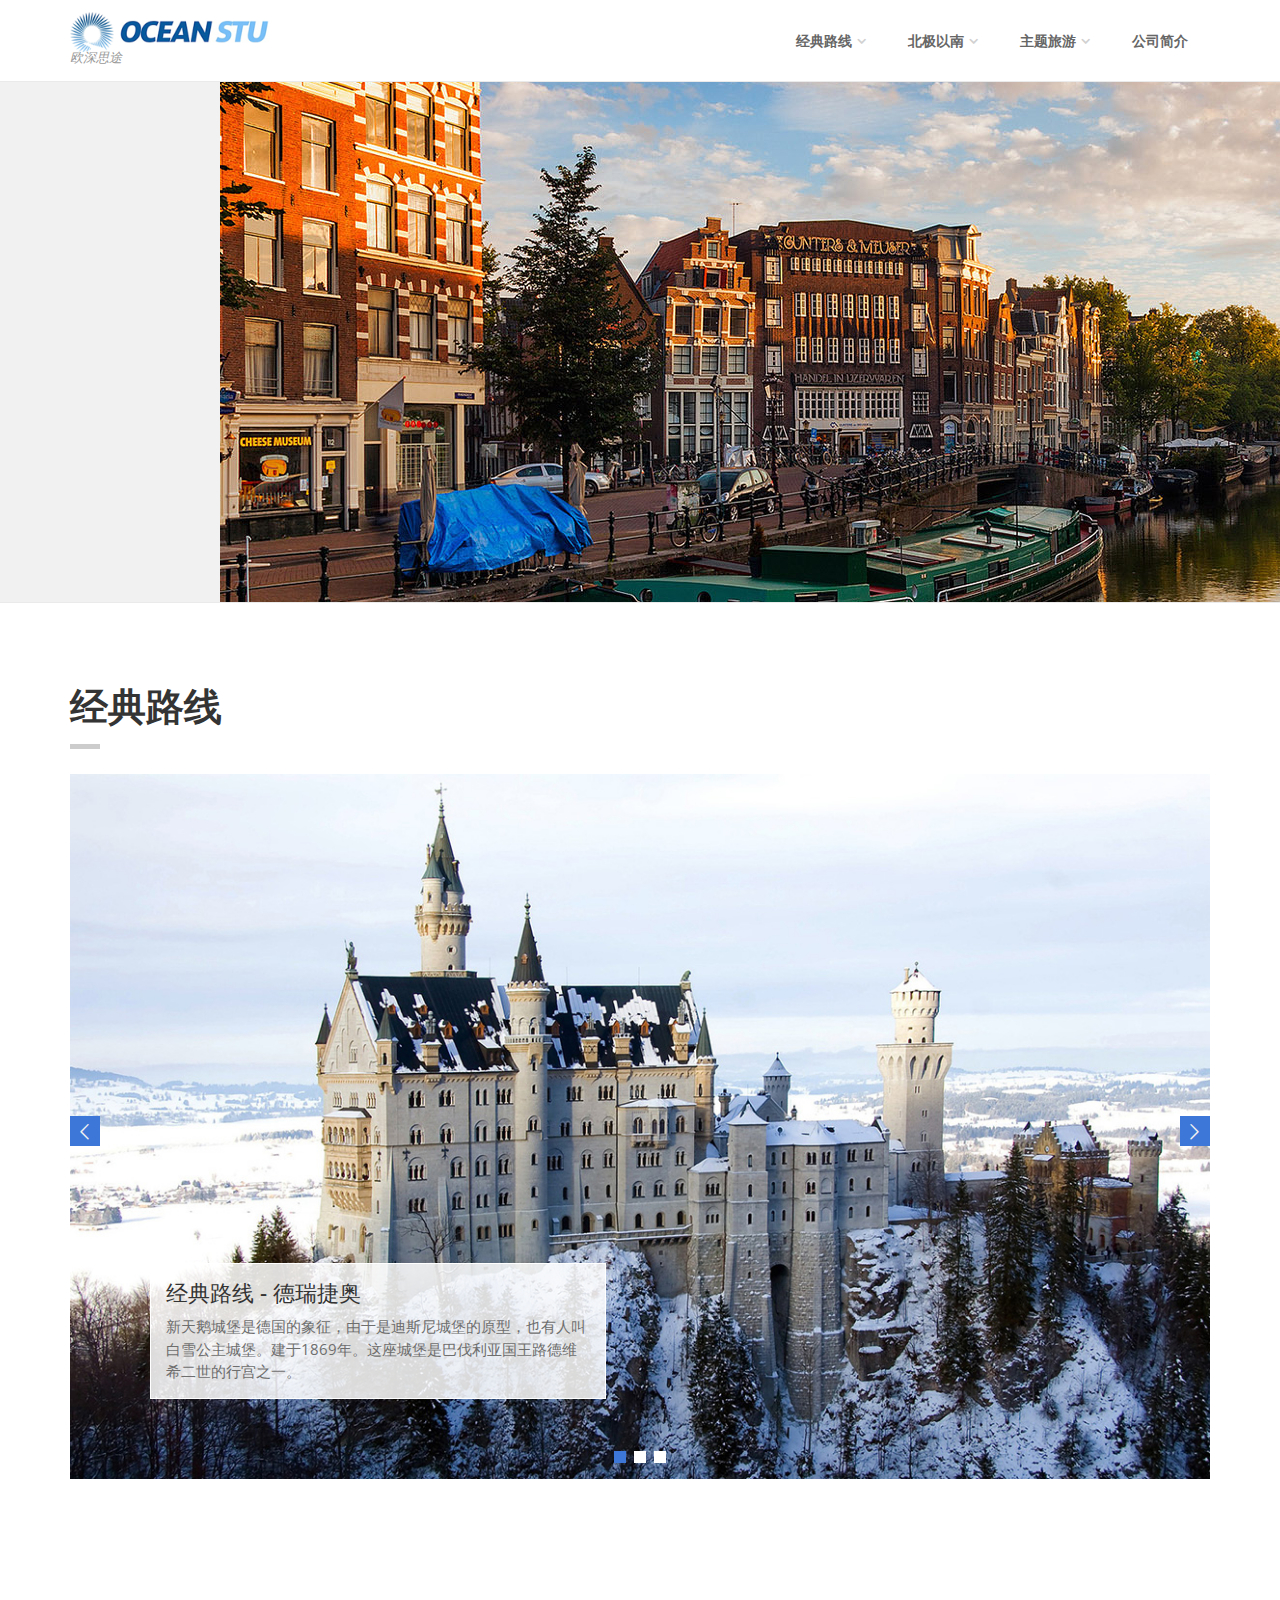
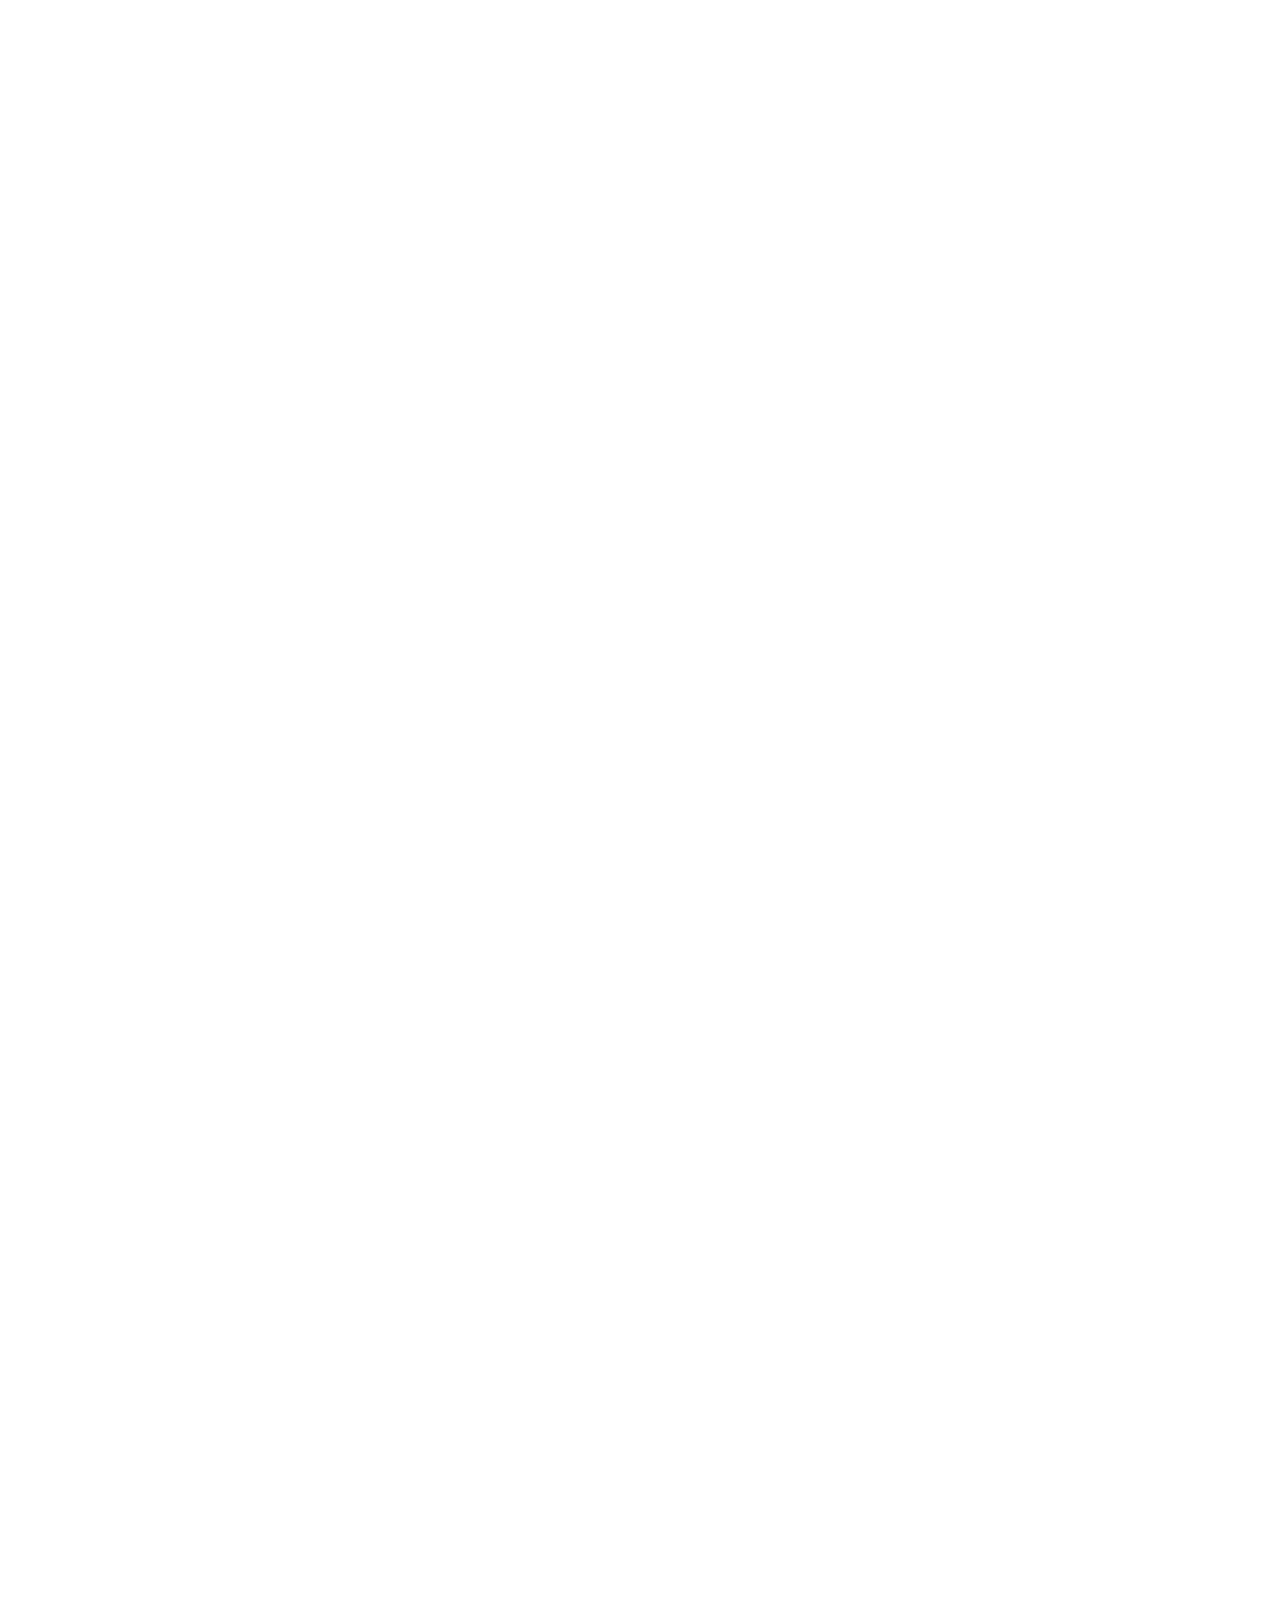
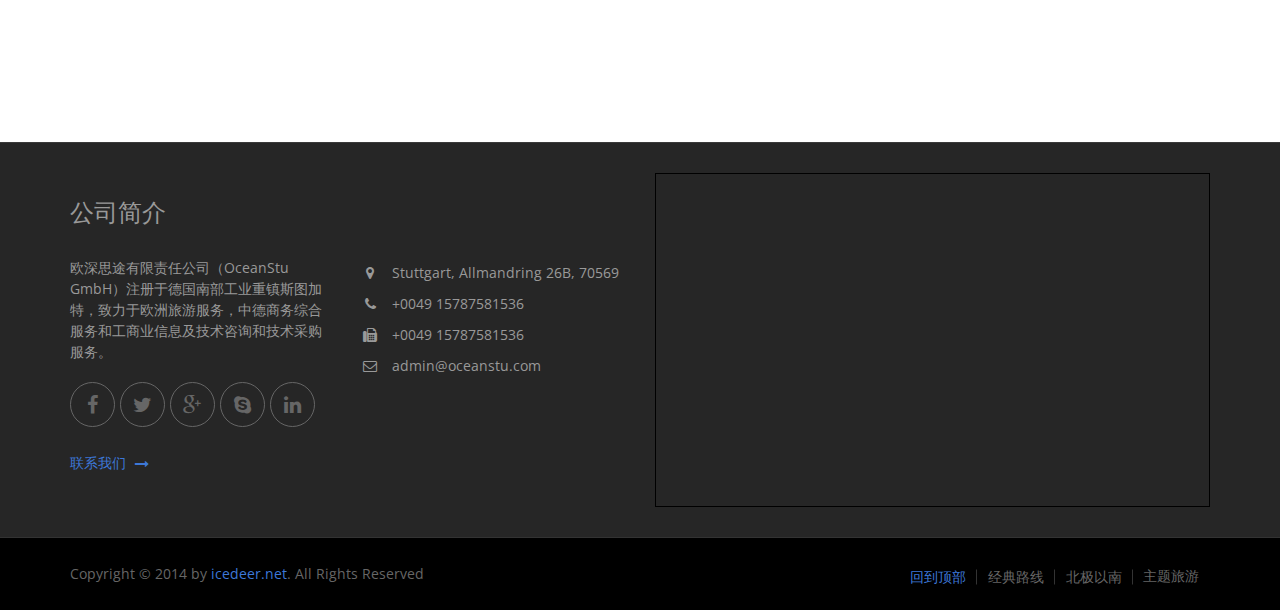
==== commit 815c6be1: "add about us part" ====
--- a/index.html
+++ b/index.html
@@ -145,6 +145,7 @@
 															<li><a href="page-in-construction.html">蜜月</a></li>
 														</ul>
 													</li>
+													<li><a href="#about_us">公司简介</a></li>
 												</ul>
 											</div>
 
@@ -479,46 +480,31 @@
 							<div class="separator-2"></div>
 							<div class="owl-carousel content-slider-with-controls-autoplay">
 								<div class="overlay-container">
-									<img src="images/portfolio-item-2.jpg" alt="">
-									<div class="caption">
-										<h3 class="title">经典路线 - 德瑞捷奥</h3>
-										新天鹅城堡是德国的象征，由于是迪斯尼城堡的原型，也有人叫白雪公主城堡。建于1869年。这座城堡是巴伐利亚国王路德维希二世的行宫之一。
-									</div>
-									<div class="overlay">
-										<div class="overlay-links">
-											<a href="page-germany.html"><i class="fa fa-link"></i></a>
-											<a href="images/portfolio-item-2.jpg" class="popup-img" title="新天鹅城堡"><i class="fa fa-search-plus"></i></a>
-										</div>
-										<span style="margin-bottom: 2em;">经典路线 - 德瑞捷奥</span>
-									</div>
+									<a href="page-germany.html" style="color: #6E6E6E">
+										<img src="images/portfolio-item-2.jpg" alt="">
+										<div class="caption">
+											<h3 class="title">经典路线 - 德瑞捷奥</h3>
+											新天鹅城堡是德国的象征，由于是迪斯尼城堡的原型，也有人叫白雪公主城堡。建于1869年。这座城堡是巴伐利亚国王路德维希二世的行宫之一。
+										</div>
+									</a>
 								</div>
 								<div class="overlay-container">
-									<img src="images/portfolio-item-1.jpg" alt="">
-									<div class="caption">
-										<h3 class="title">经典路线 - 荷比卢</h3>
-										布鲁塞尔（法语：Bruxelles；荷兰语：Brussel）是比利时的首都和最大的城市，也是欧洲联盟的主要行政机构所在地，有欧洲的首都之称。
-									</div>
-									<div class="overlay">
-										<div class="overlay-links">
-											<a href="page-in-construction.html"><i class="fa fa-link"></i></a>
-											<a href="images/portfolio-item-1.jpg" class="popup-img" title="布鲁塞尔"><i class="fa fa-search-plus"></i></a>
-										</div>
-										<span style="margin-bottom: 2em;">经典路线 - 荷比卢</span>
-									</div>
+									<a href="page-in-construction.html" style="color: #6E6E6E">
+										<img src="images/portfolio-item-1.jpg" alt="">
+										<div class="caption">
+											<h3 class="title">经典路线 - 荷比卢</h3>
+											布鲁塞尔（法语：Bruxelles；荷兰语：Brussel）是比利时的首都和最大的城市，也是欧洲联盟的主要行政机构所在地，有欧洲的首都之称。
+										</div>
+									</a>
 								</div>
 								<div class="overlay-container">
+									<a href="page-italy-france.html" style="color: #6E6E6E">
 									<img src="images/portfolio-item-3.jpg" alt="">
 									<div class="caption">
 										<h3 class="title">经典路线 - 意法</h3>
 										威尼斯水上城市是文艺复兴的精华，世界上唯一没有汽车的城市，上帝将眼泪流在了这里，却让它更加晶莹和柔情，就好像一个漂浮在碧波上浪漫的梦。
 									</div>
-									<div class="overlay">
-										<div class="overlay-links">
-											<a href="page-italy-france.html"><i class="fa fa-link"></i></a>
-											<a href="images/portfolio-item-3.jpg" class="popup-img" title="威尼斯"><i class="fa fa-search-plus"></i></a>
-										</div>
-										<span style="margin-bottom: 2em;">经典路线 - 意法</span>
-									</div>
+									</a>
 								</div>
 							</div>
 						</div>
@@ -667,9 +653,61 @@
 						<!-- main end -->
 					</div>
 				</div>
-			</section>	
-
-
+			</section>
+
+
+
+			<!-- footer start (Add "light" class to #footer in order to enable light footer) -->
+			<!-- ================ -->
+			<footer id="about_us">
+
+				<!-- .footer start -->
+				<!-- ================ -->
+				<div class="footer">
+					<div class="container">
+						<div class="row">
+							<div class="col-md-6">
+								<div class="footer-content">
+									<div class="logo-footer"><h2>公司简介</h2></div>
+									<div class="row">
+										<div class="col-sm-6">
+											<p>欧深思途有限责任公司（OceanStu GmbH）注册于德国南部工业重镇斯图加特，致力于欧洲旅游服务，中德商务综合服务和工商业信息及技术咨询和技术采购服务。</p>
+											<ul class="social-links circle">
+												<li class="facebook"><a target="_blank" href="http://www.facebook.com"><i class="fa fa-facebook"></i></a></li>
+												<li class="twitter"><a target="_blank" href="http://www.twitter.com"><i class="fa fa-twitter"></i></a></li>
+												<li class="googleplus"><a target="_blank" href="http://plus.google.com"><i class="fa fa-google-plus"></i></a></li>
+												<li class="skype"><a target="_blank" href="http://www.skype.com"><i class="fa fa-skype"></i></a></li>
+												<li class="linkedin"><a target="_blank" href="http://www.linkedin.com"><i class="fa fa-linkedin"></i></a></li>
+											</ul>
+											<a href="mailto:admin@oceanstu.com" class="link"><span>联系我们</span></a>
+										</div>
+										<div class="col-sm-6">
+											<ul class="list-icons">
+												<li><i class="fa fa-map-marker pr-10"></i> Stuttgart, Allmandring 26B, 70569</li>
+												<li><i class="fa fa-phone pr-10"></i> +0049 15787581536 </li>
+												<li><i class="fa fa-fax pr-10"></i> +0049 15787581536 </li>
+												<li><i class="fa fa-envelope-o pr-10"></i> admin@oceanstu.com</li>
+											</ul>
+										</div>
+										
+									</div>
+								</div>
+							</div>
+							<div class="space-bottom hidden-lg hidden-xs"></div>
+							<div class="col-md-6">
+								<div class="footer-content">
+									<div class="row">
+										<div class="col-sm-12">
+											<div id="map_canvas" style="width:100%; height:300px; border: 1px solid black;"></div>
+										</div>
+									</div>
+								</div>
+							</div>
+						</div>
+						<div class="space-bottom hidden-lg hidden-xs"></div>
+					</div>
+				</div>
+				<!-- .footer end -->
 
 
 			<footer>
@@ -716,7 +754,9 @@
 		<!-- JavaScript files placed at the end of the document so the pages load faster
 		================================================== -->
 		<!-- Jquery and Bootstap core js files -->
+		<script type="text/javascript" src="http://maps.google.com/maps/api/js?sensor=true"></script>
 		<script type="text/javascript" src="plugins/jquery.min.js"></script>
+		<script type="text/javascript" src="plugins/gmaps.js"></script>
 		<script type="text/javascript" src="plugins/jquery.transit.min.js"></script>
 		<script type="text/javascript" src="bootstrap/js/bootstrap.min.js"></script>
 
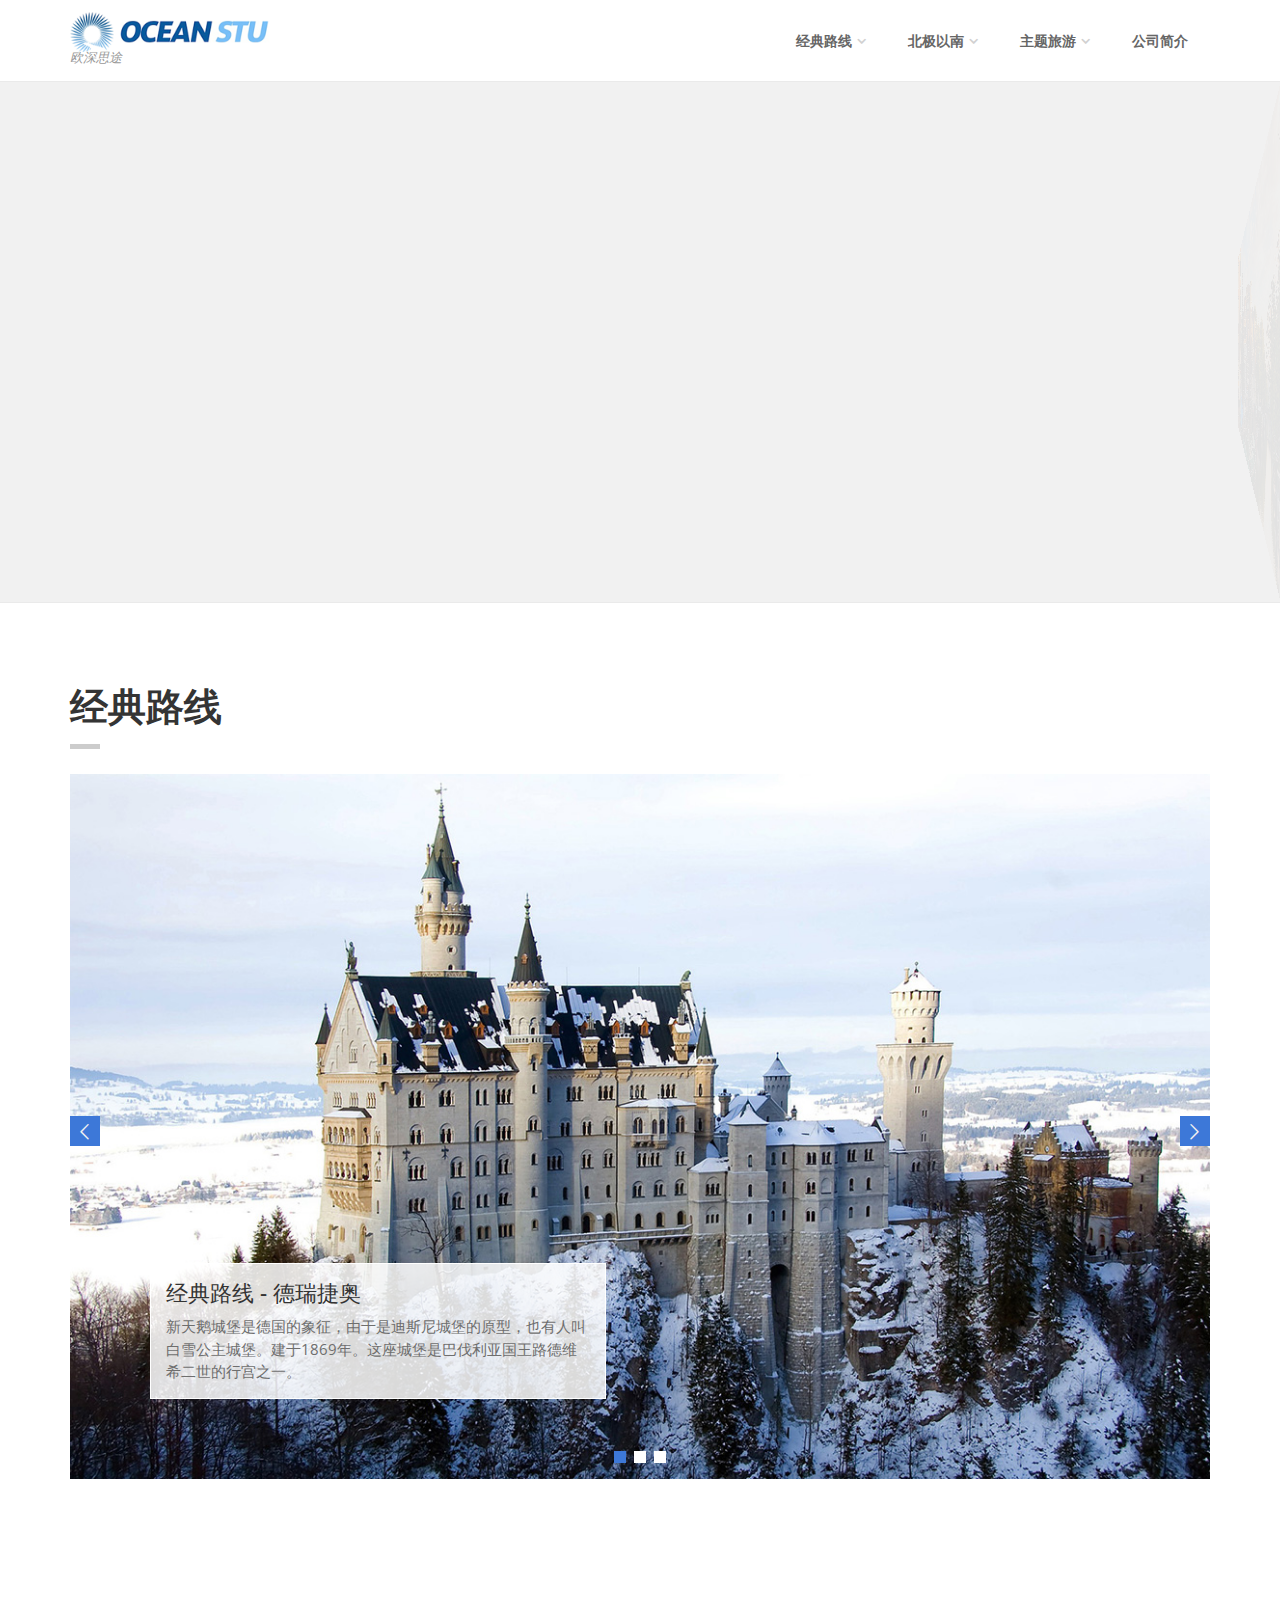
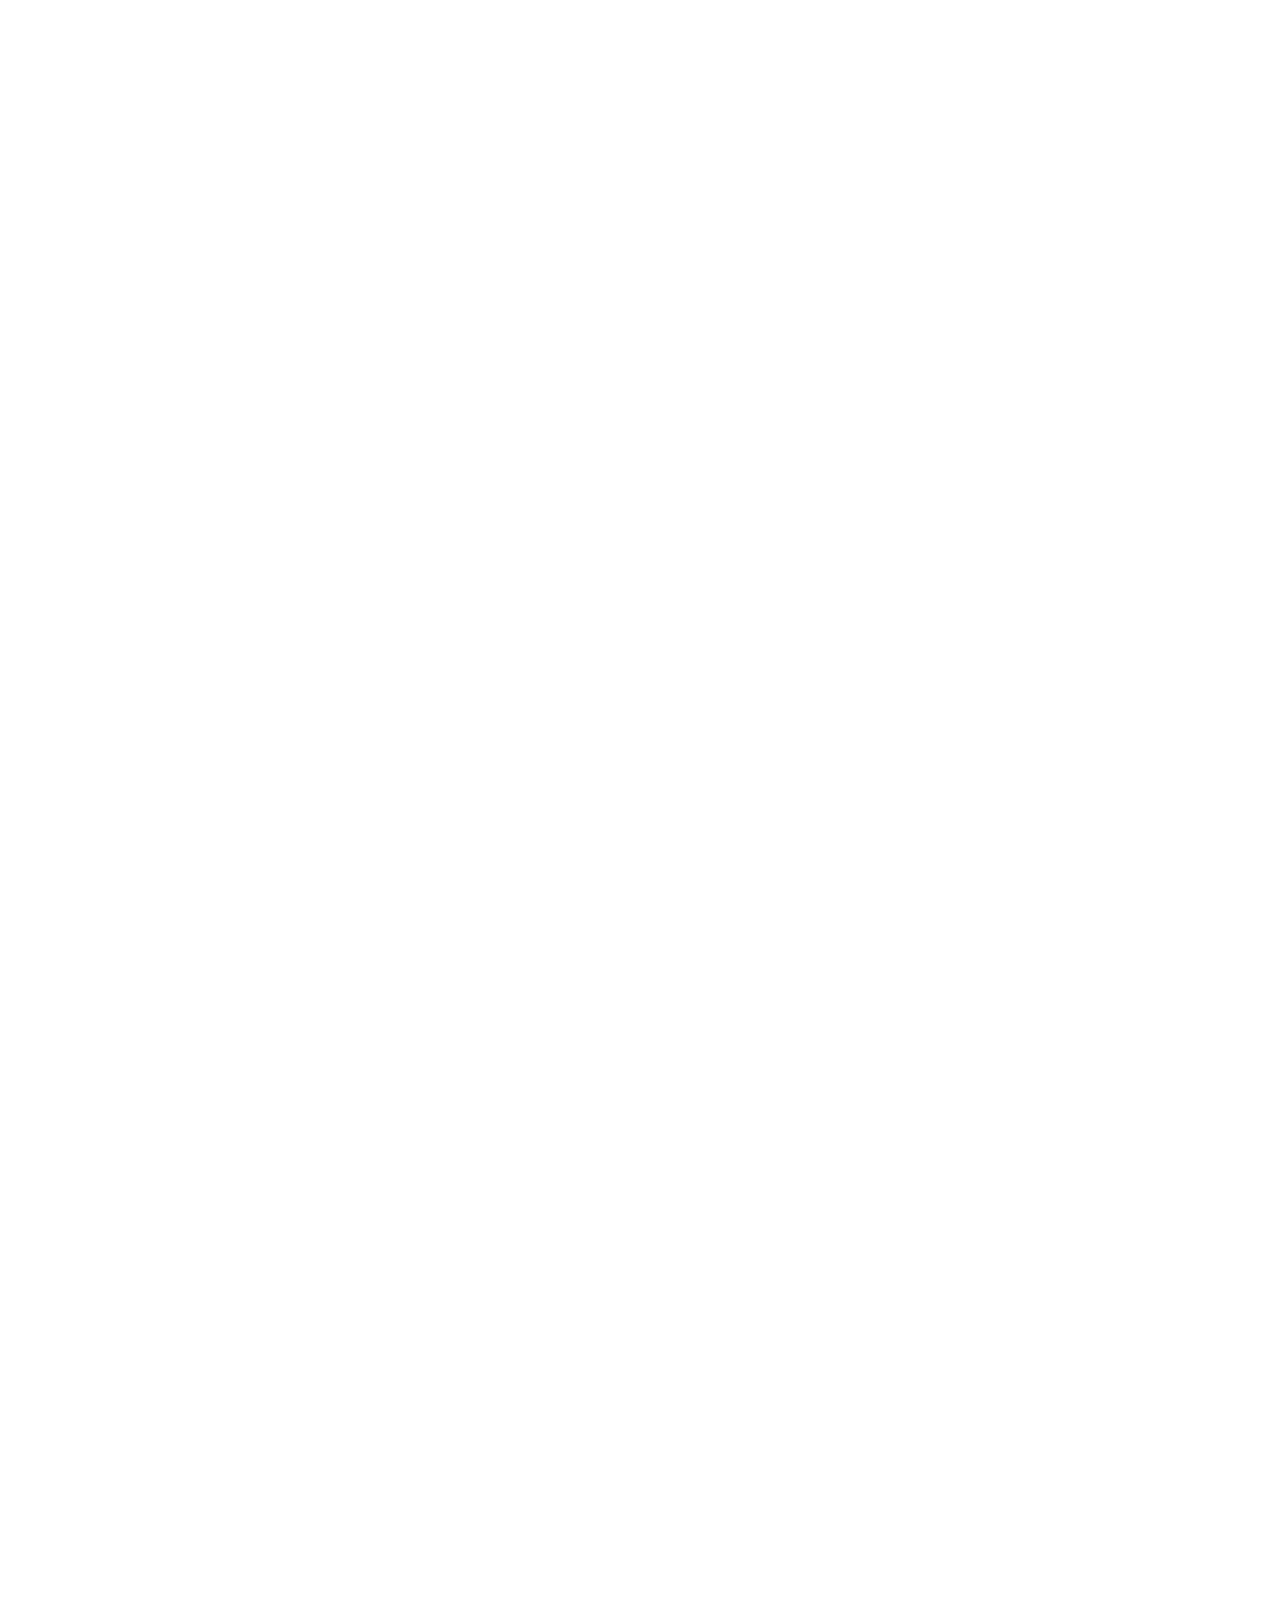
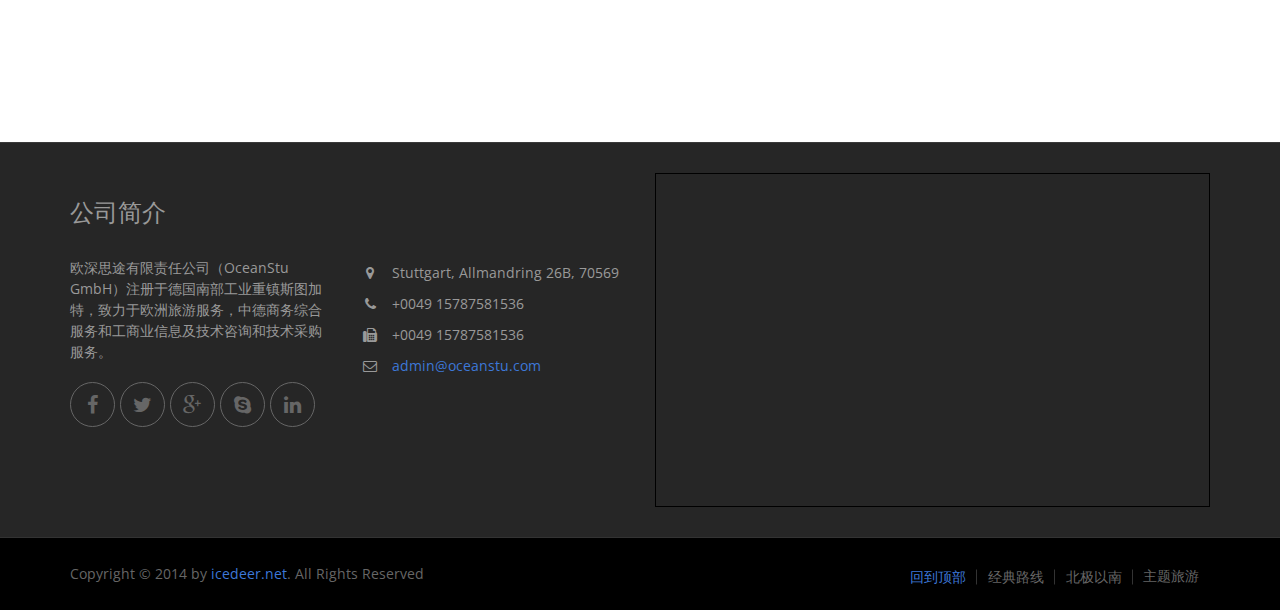
==== commit 7af981dd: "add italy and france" ====
--- a/index.html
+++ b/index.html
@@ -679,14 +679,13 @@
 												<li class="skype"><a target="_blank" href="http://www.skype.com"><i class="fa fa-skype"></i></a></li>
 												<li class="linkedin"><a target="_blank" href="http://www.linkedin.com"><i class="fa fa-linkedin"></i></a></li>
 											</ul>
-											<a href="mailto:admin@oceanstu.com" class="link"><span>联系我们</span></a>
 										</div>
 										<div class="col-sm-6">
 											<ul class="list-icons">
 												<li><i class="fa fa-map-marker pr-10"></i> Stuttgart, Allmandring 26B, 70569</li>
 												<li><i class="fa fa-phone pr-10"></i> +0049 15787581536 </li>
 												<li><i class="fa fa-fax pr-10"></i> +0049 15787581536 </li>
-												<li><i class="fa fa-envelope-o pr-10"></i> admin@oceanstu.com</li>
+												<li><i class="fa fa-envelope-o pr-10"></i><a href="mailto:admin@oceanstu.com"> admin@oceanstu.com</a></li>
 											</ul>
 										</div>
 										
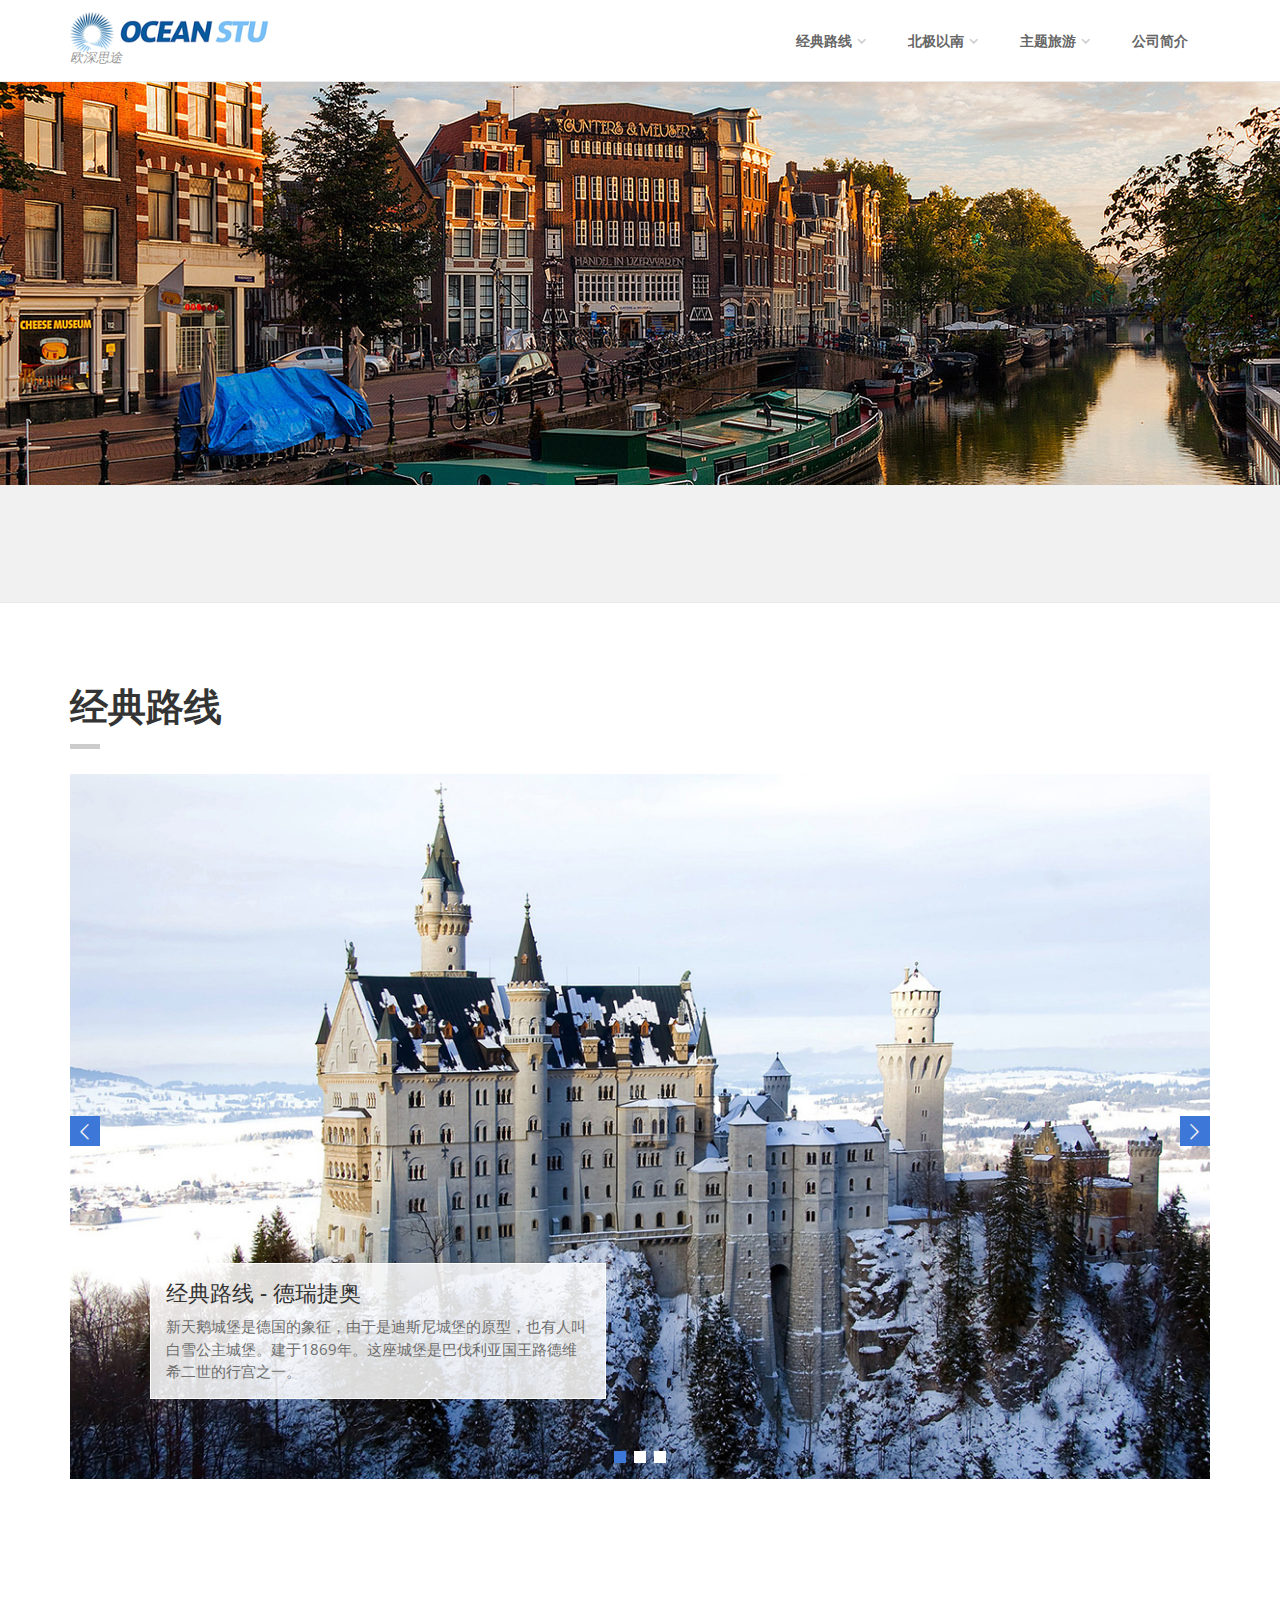
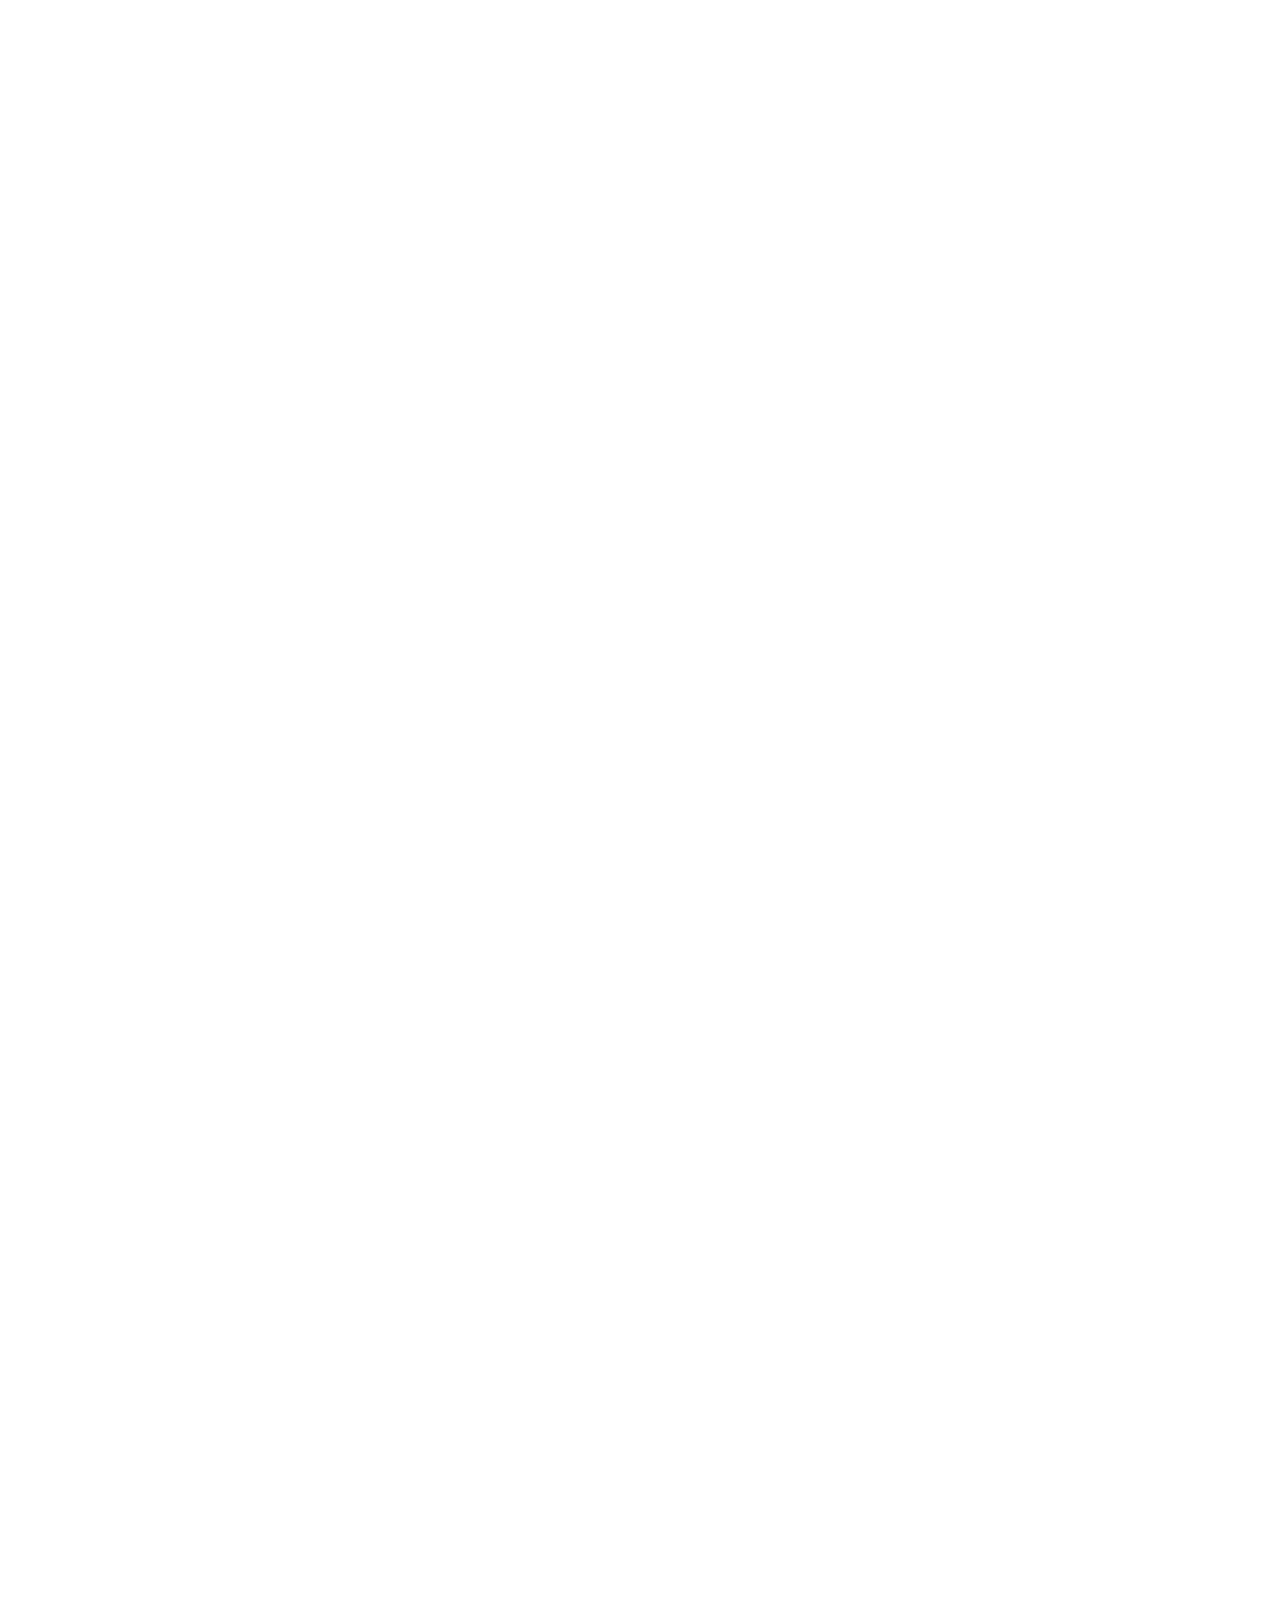
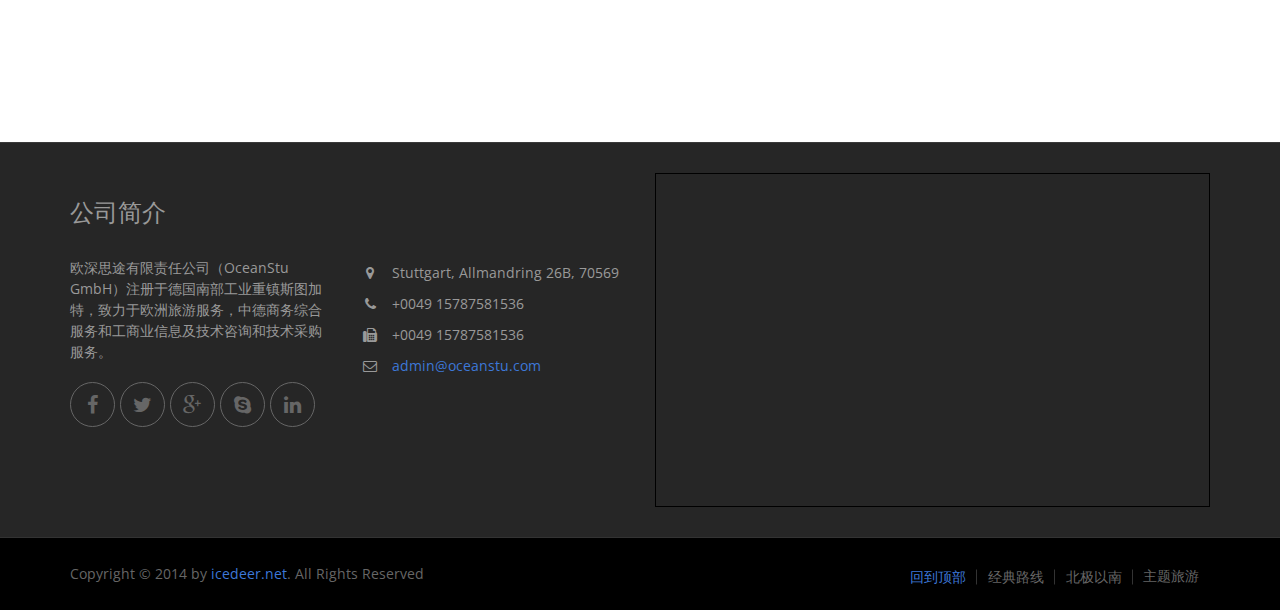
==== commit a2688146: "add favicon.ico and some small thins" ====
--- a/index.html
+++ b/index.html
@@ -123,16 +123,16 @@
 														<a href="#classic_path" class="dropdown-toggle" data-toggle="dropdown">经典路线</a>
 														<ul class="dropdown-menu">
 															<li><a href="page-germany.html">德瑞捷奥</a></li>
+															<li><a href="page-italy-france.html">意，法</a></li>
 															<li><a href="page-in-construction.html">荷比卢</a></li>
-															<li><a href="page-italy-france.html">意，法</a></li>
 														</ul>
 													</li>
 													<!-- mega-menu end -->
 													<li class="dropdown">
 														<a href="#south_nodepol" class="dropdown-toggle" data-toggle="dropdown">北极以南</a>
 														<ul class="dropdown-menu">
+															<li><a href="page-iceland.html">冰岛</a></li>
 															<li><a href="page-in-construction.html">北欧四国</a></li>
-															<li><a href="page-iceland.html">冰岛</a></li>
 														</ul>
 													</li>
 													<!-- mega-menu start -->
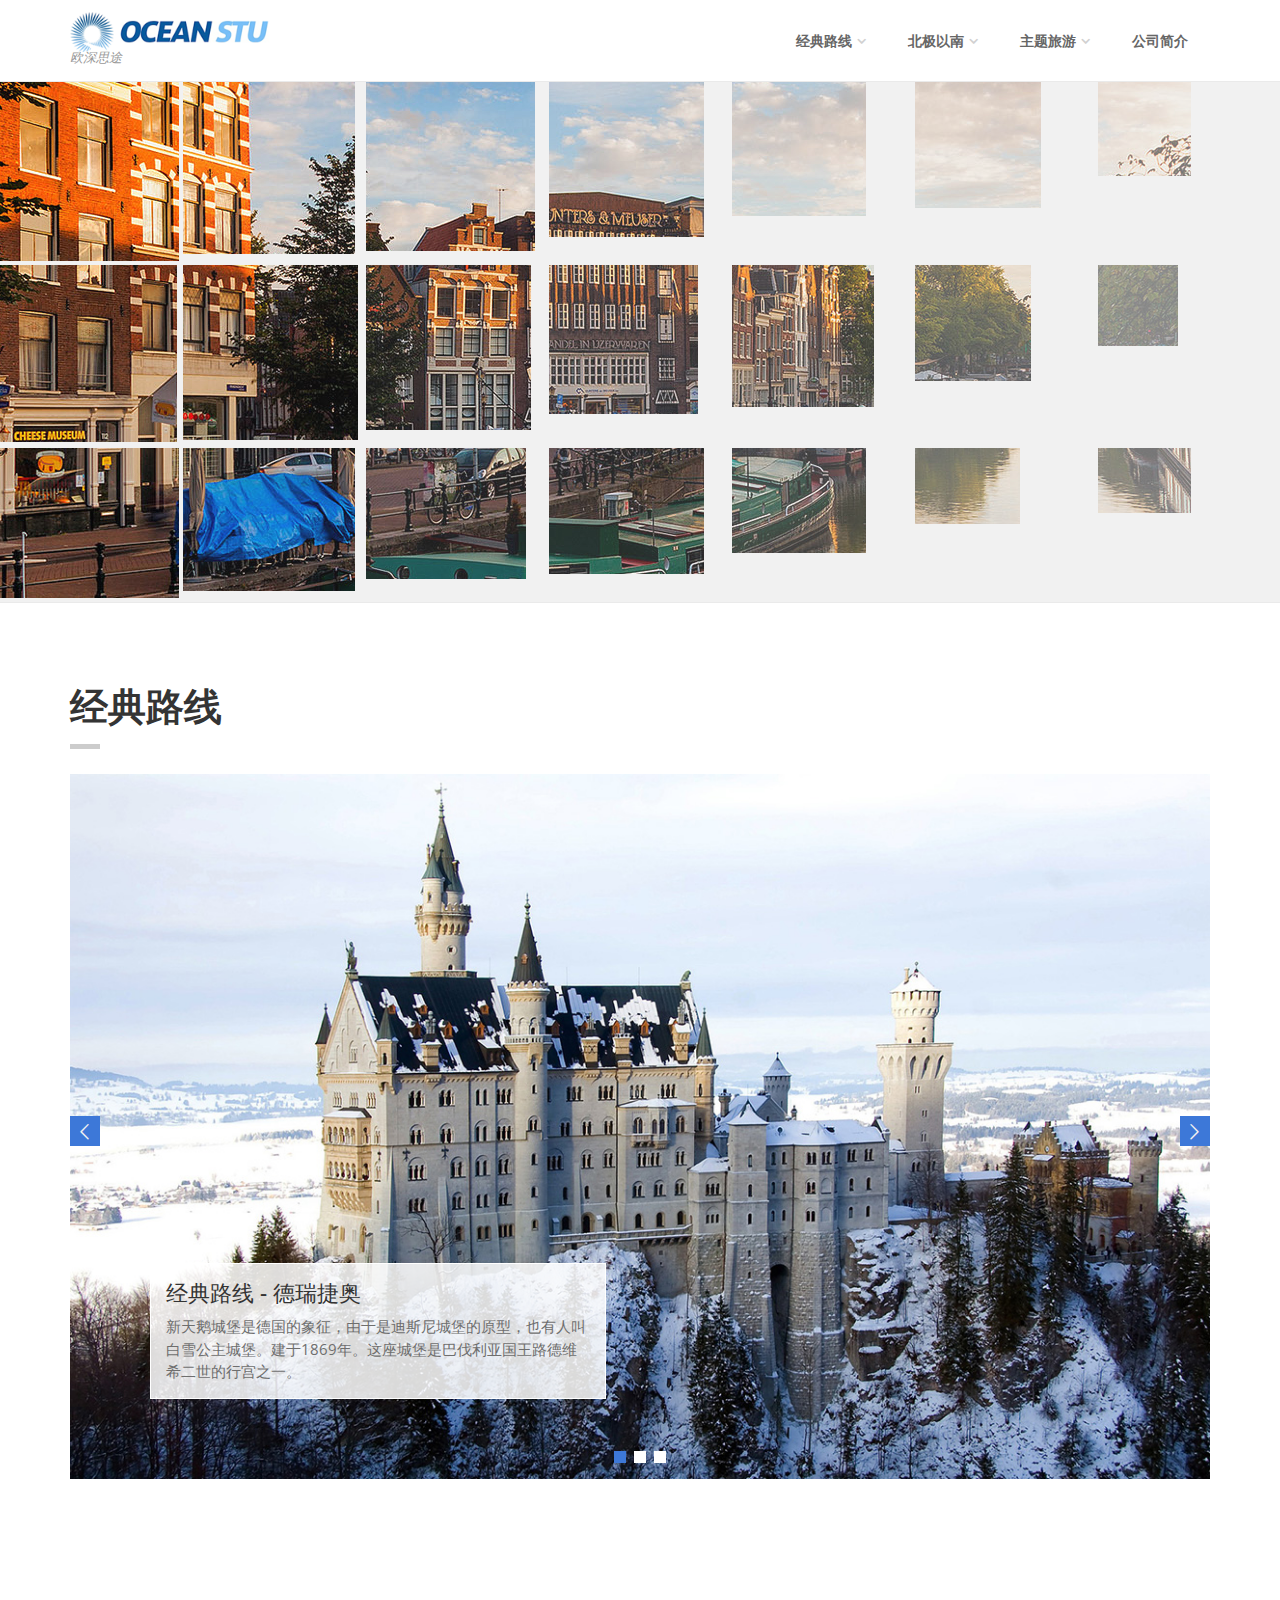
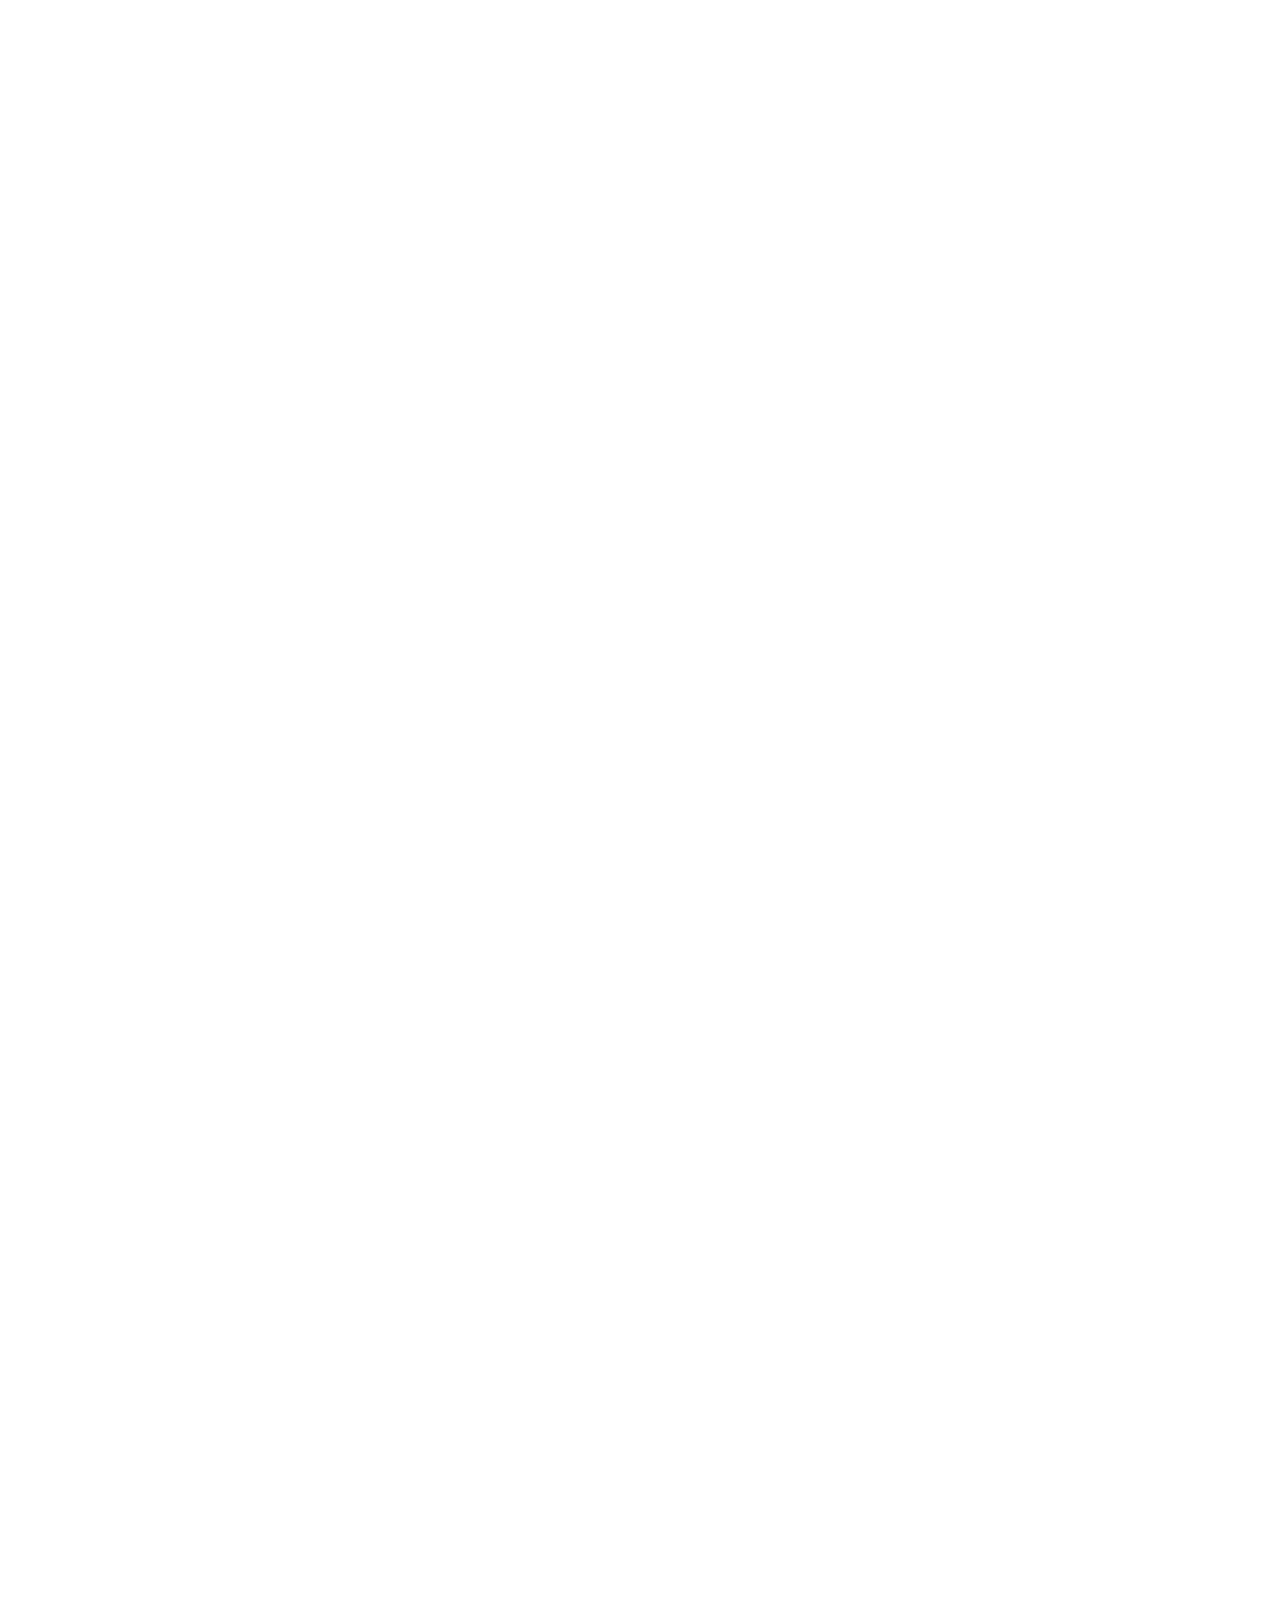
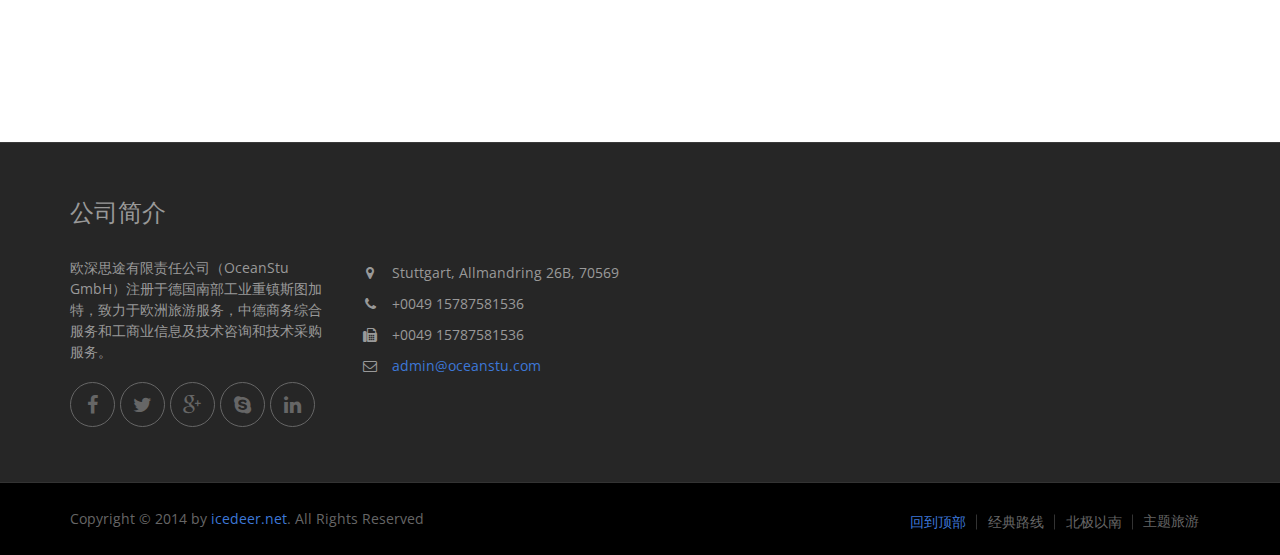
==== commit eeb3319b: "test for china" ====
--- a/index.html
+++ b/index.html
@@ -697,7 +697,7 @@
 								<div class="footer-content">
 									<div class="row">
 										<div class="col-sm-12">
-											<div id="map_canvas" style="width:100%; height:300px; border: 1px solid black;"></div>
+											<!--<div id="map_canvas" style="width:100%; height:300px; border: 1px solid black;"></div>-->
 										</div>
 									</div>
 								</div>
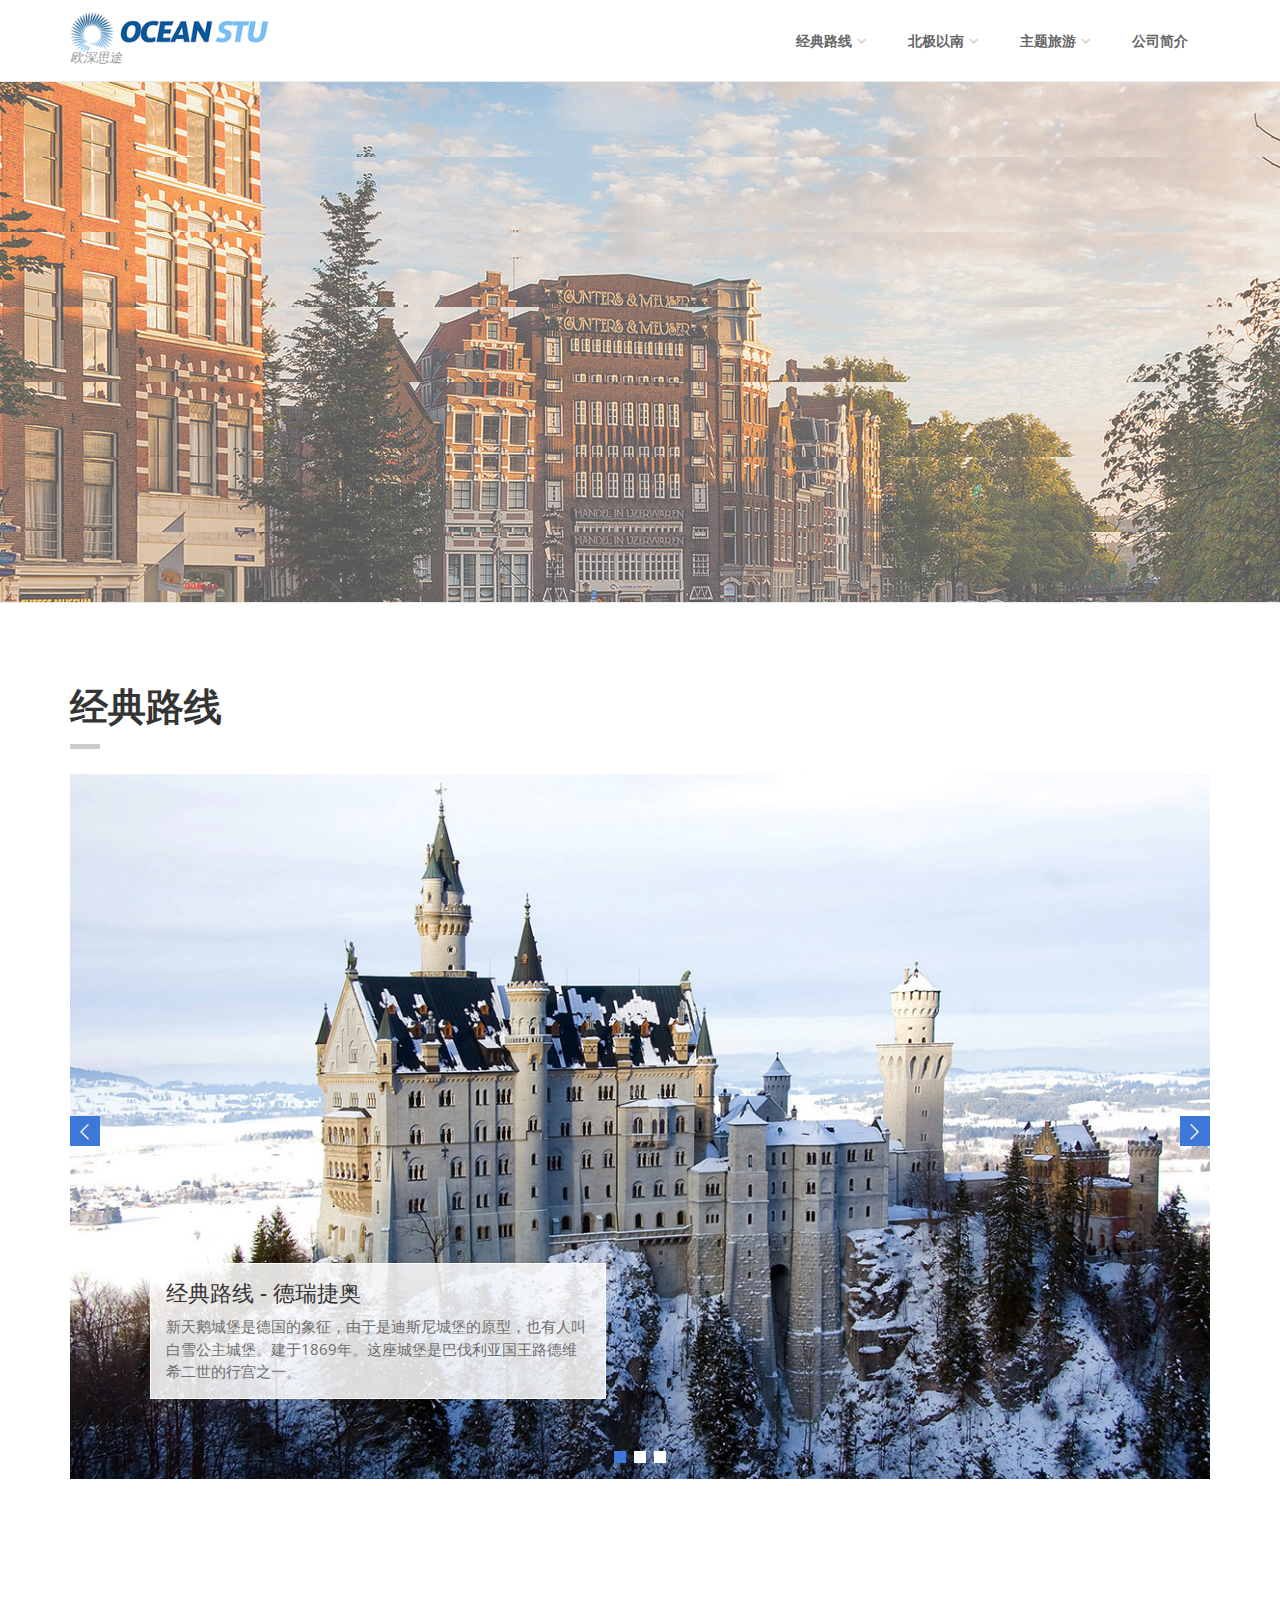
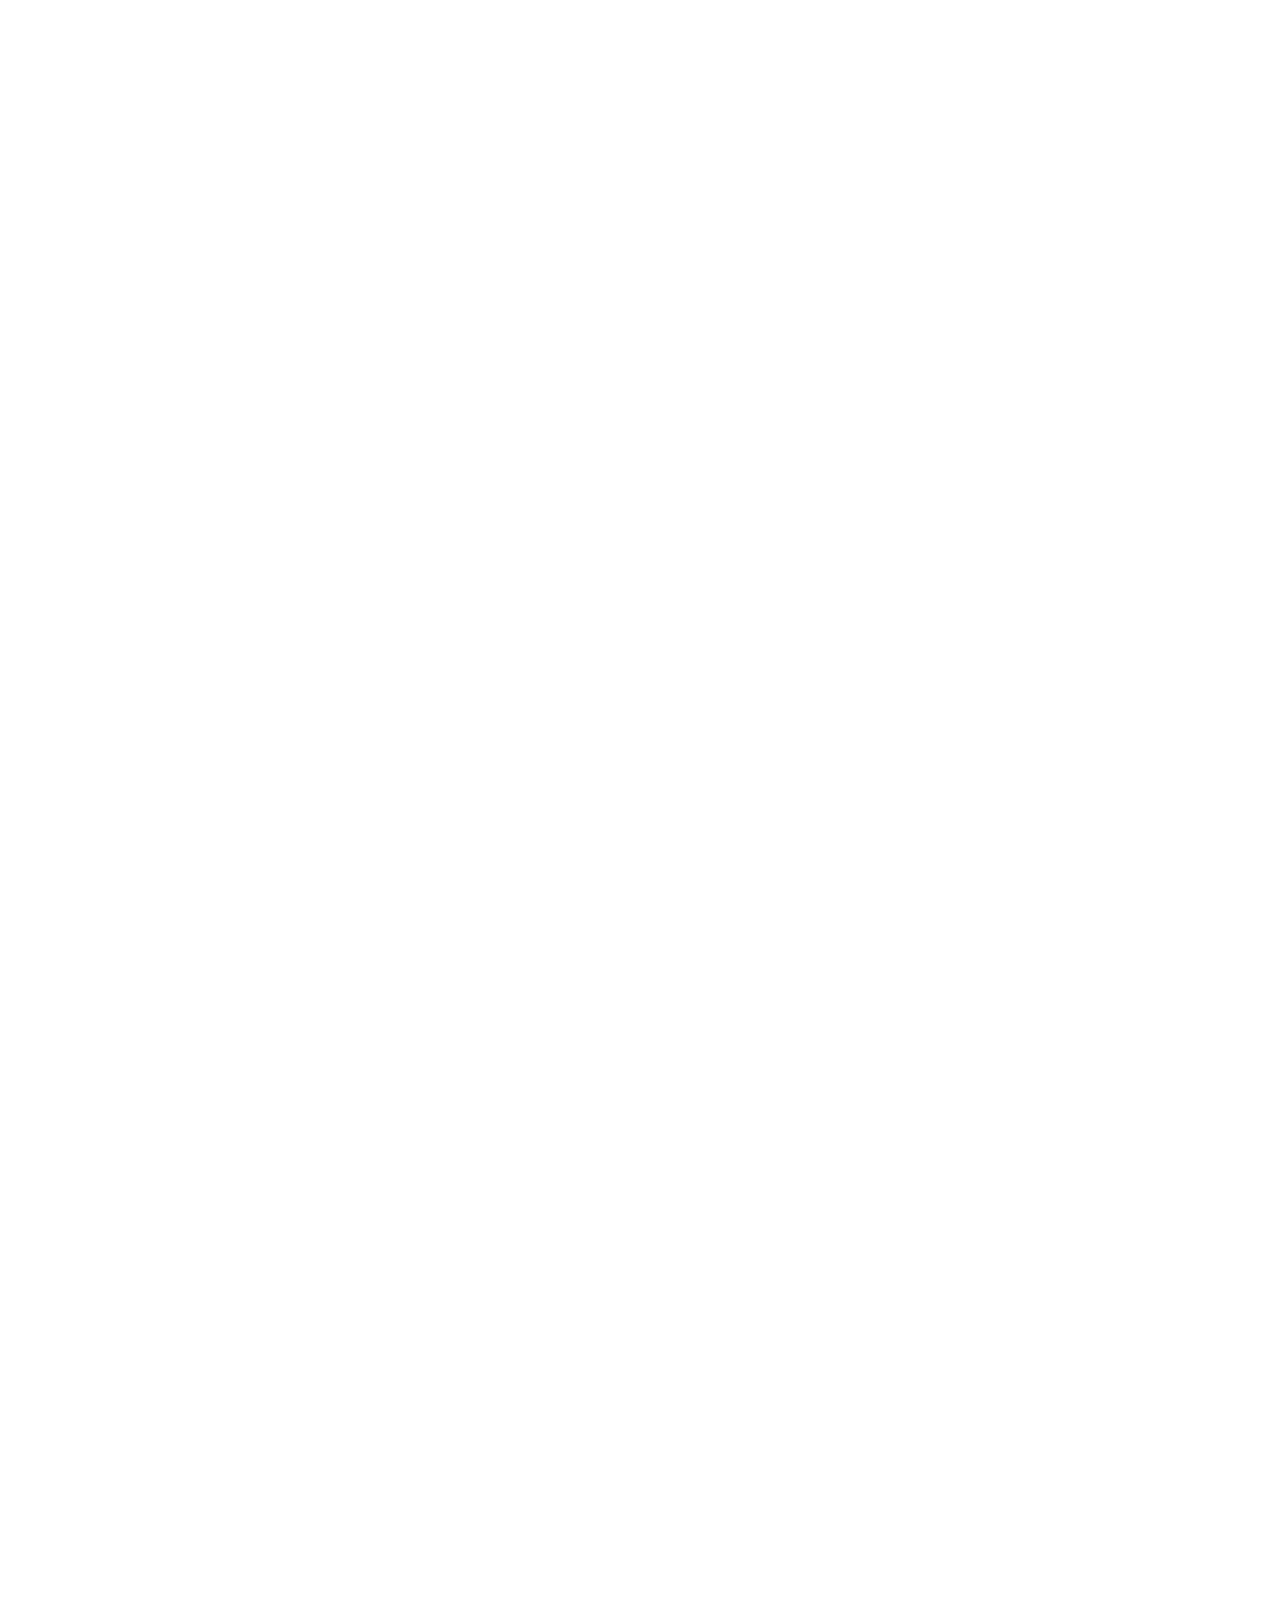
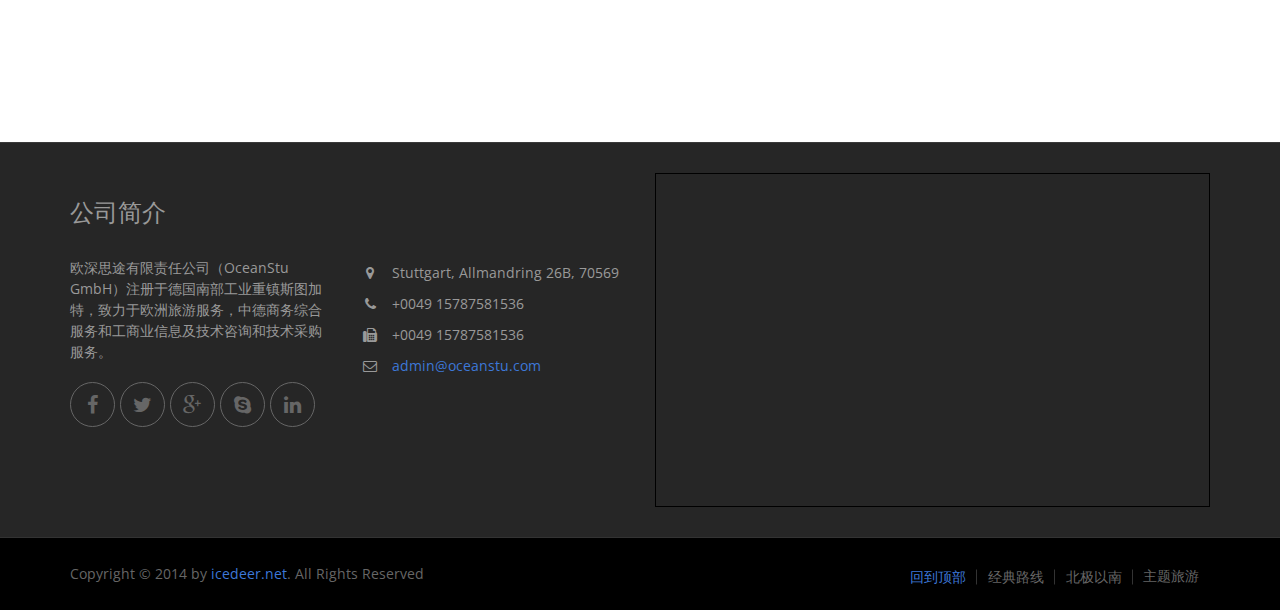
==== commit f59c68aa: "open map" ====
--- a/index.html
+++ b/index.html
@@ -697,7 +697,7 @@
 								<div class="footer-content">
 									<div class="row">
 										<div class="col-sm-12">
-											<!--<div id="map_canvas" style="width:100%; height:300px; border: 1px solid black;"></div>-->
+											<div id="map_canvas" style="width:100%; height:300px; border: 1px solid black;"></div>
 										</div>
 									</div>
 								</div>
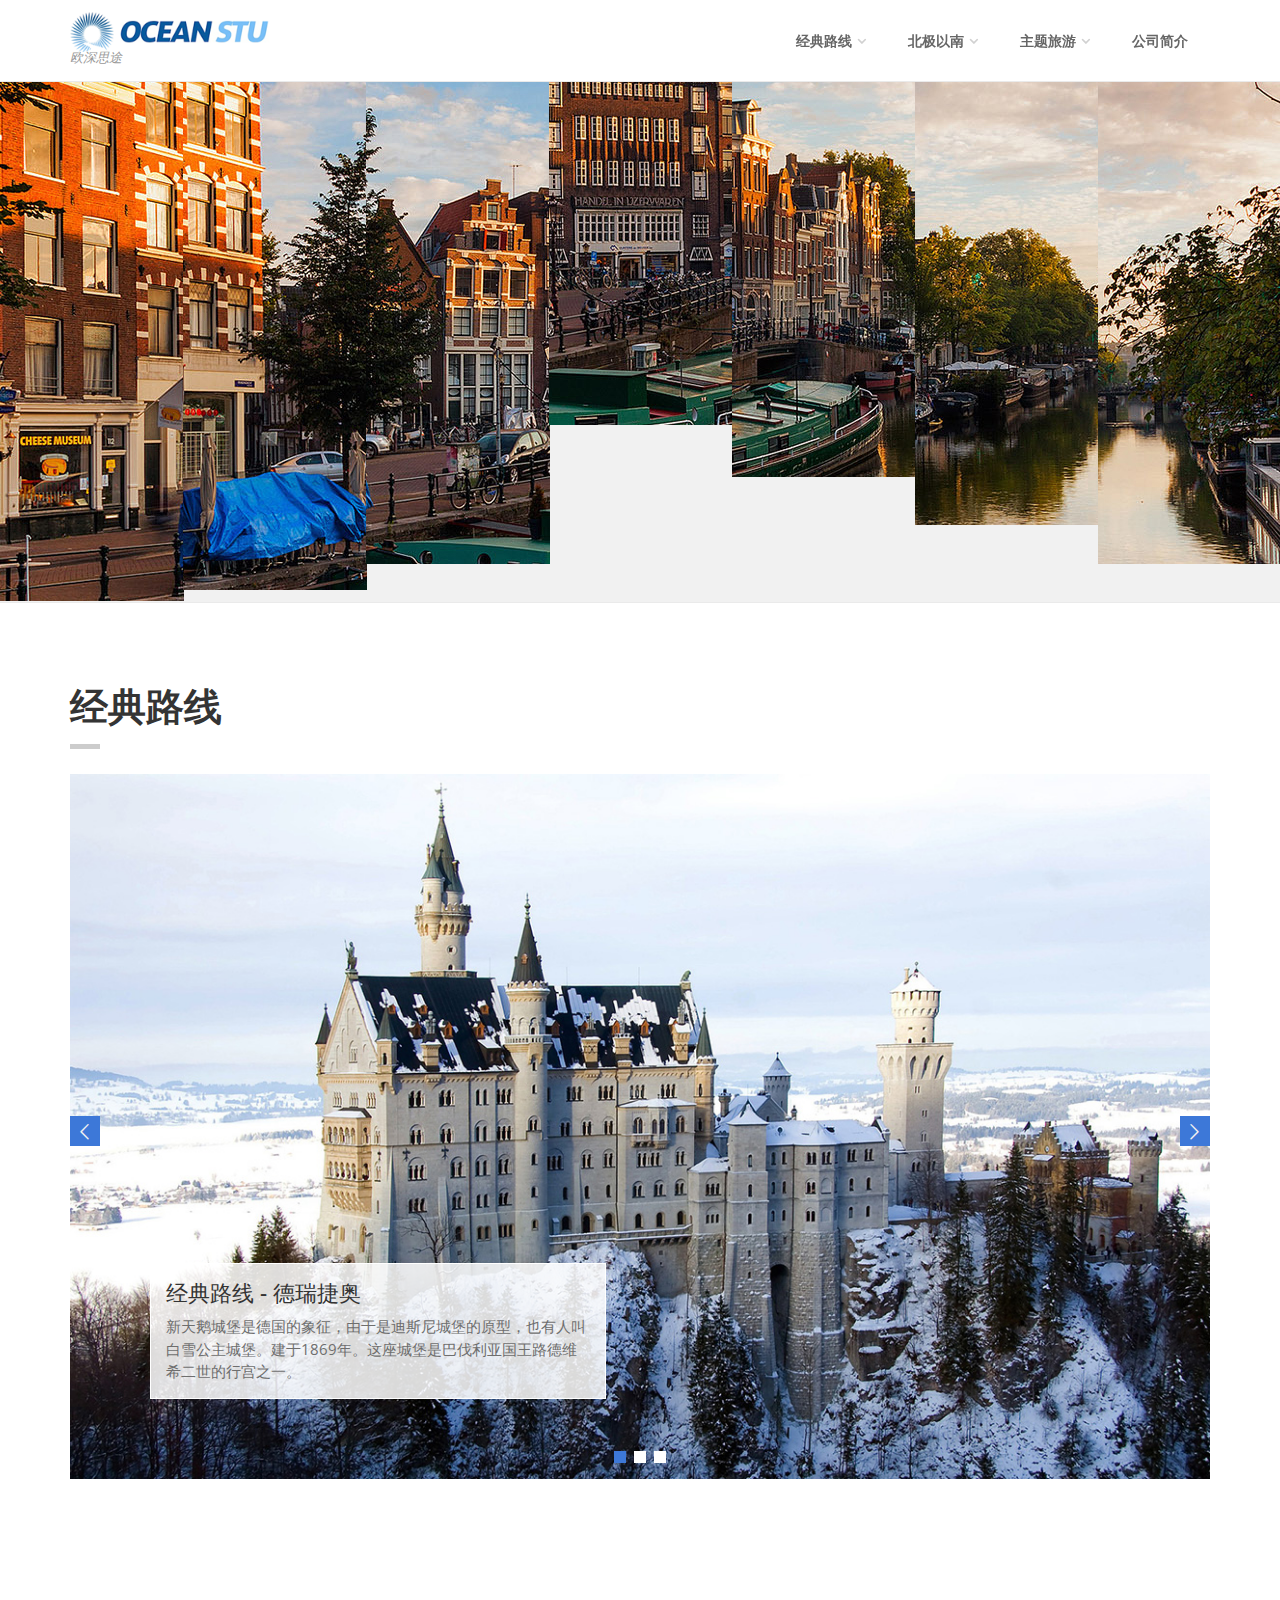
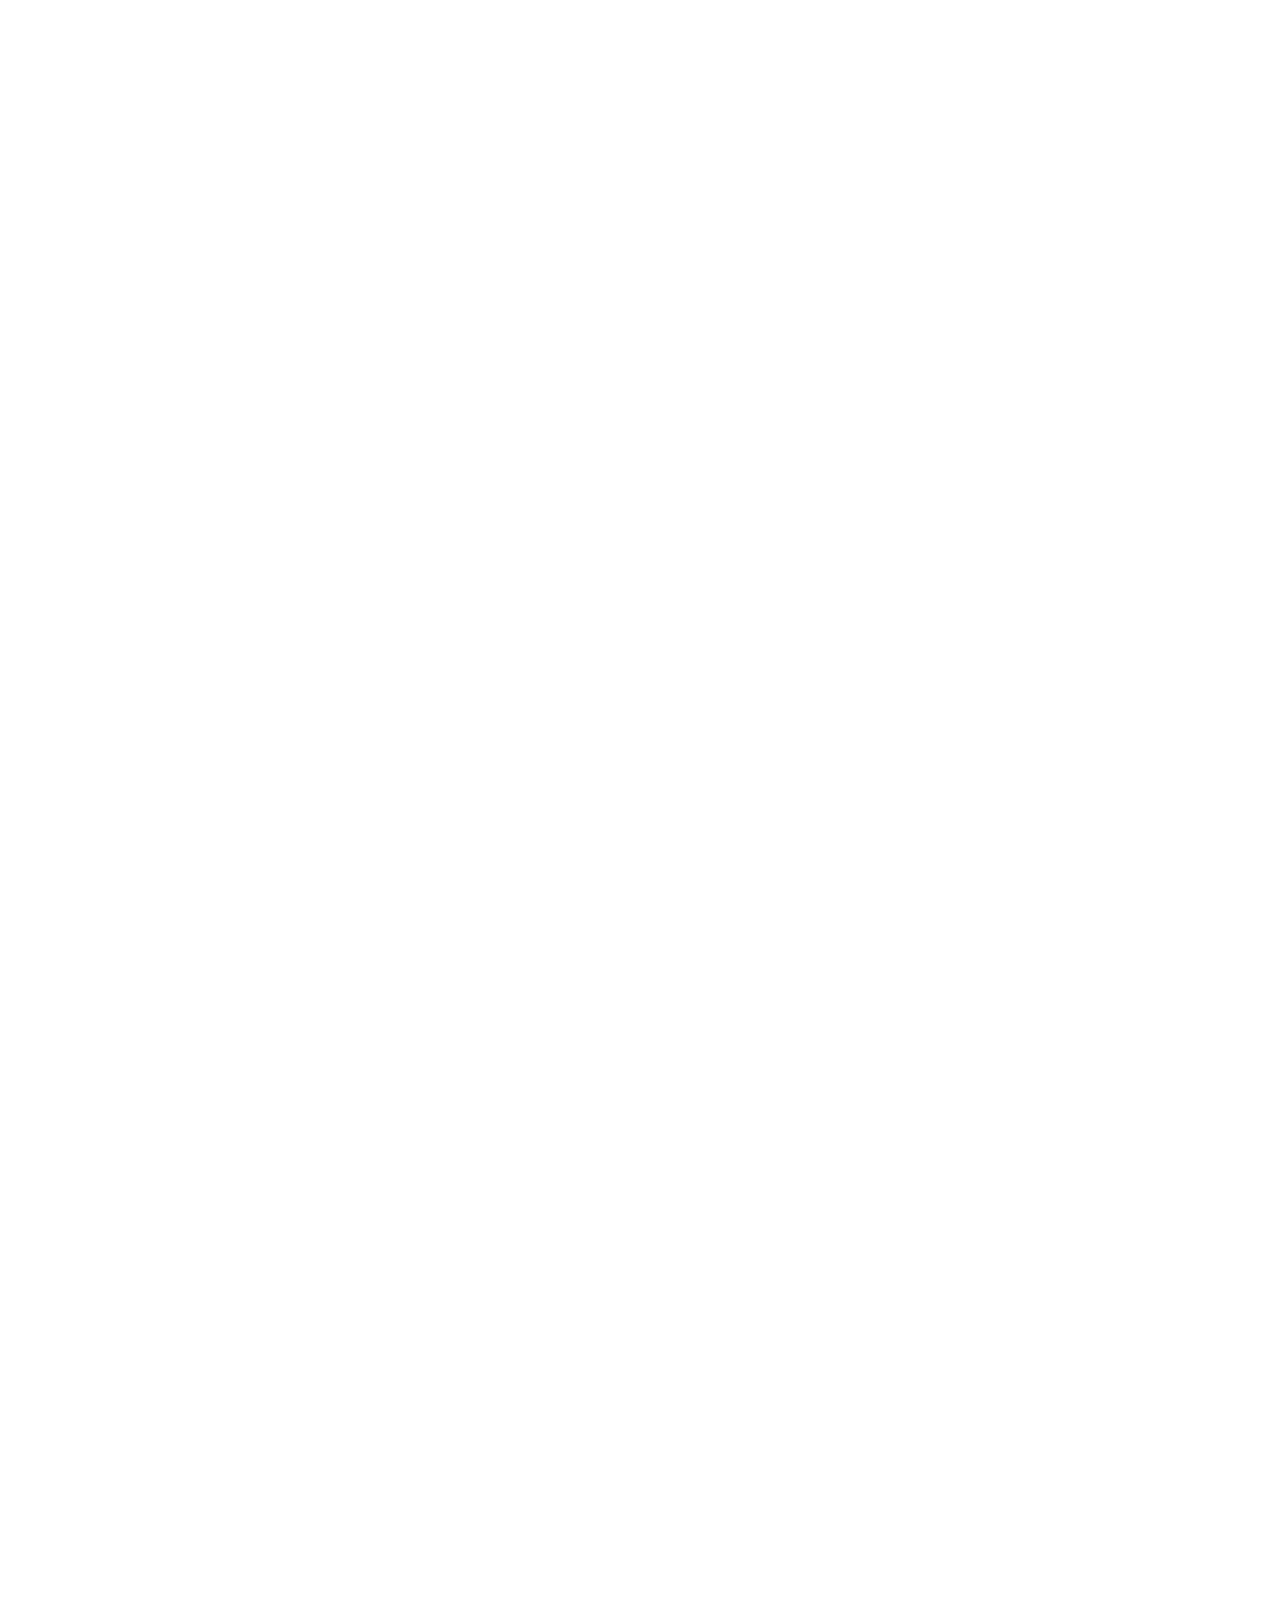
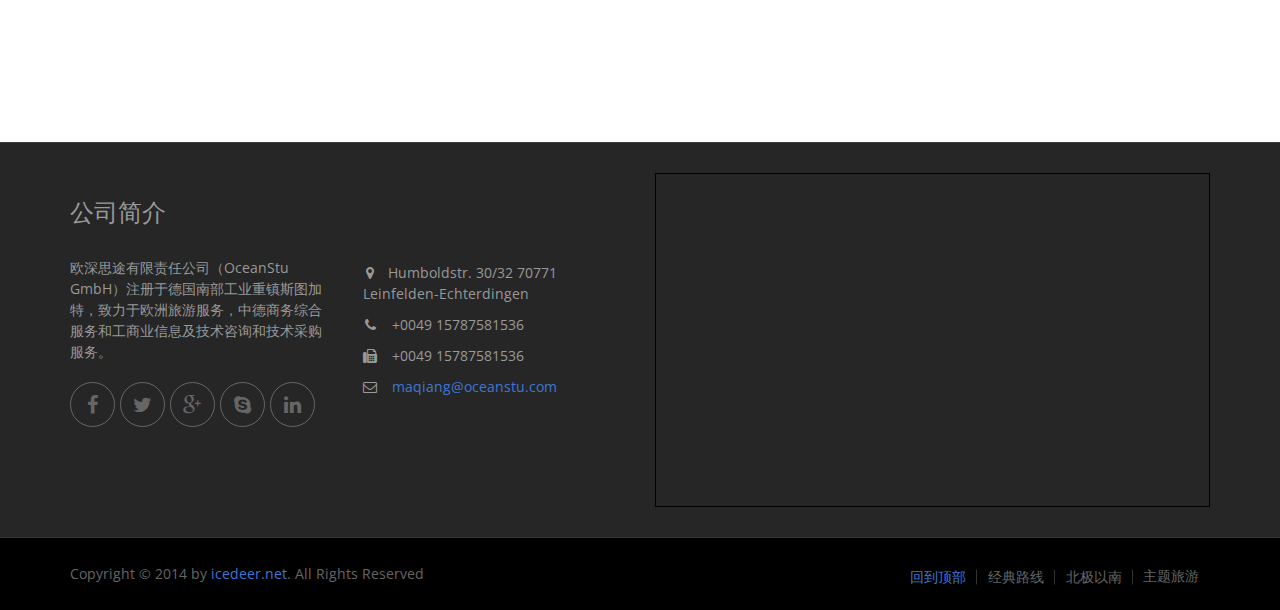
==== commit 411e673e: "change address of company" ====
--- a/index.html
+++ b/index.html
@@ -682,10 +682,10 @@
 										</div>
 										<div class="col-sm-6">
 											<ul class="list-icons">
-												<li><i class="fa fa-map-marker pr-10"></i> Stuttgart, Allmandring 26B, 70569</li>
+												<li><i class="fa fa-map-marker pr-10"></i>Humboldstr. 30/32 70771 Leinfelden-Echterdingen</li>
 												<li><i class="fa fa-phone pr-10"></i> +0049 15787581536 </li>
 												<li><i class="fa fa-fax pr-10"></i> +0049 15787581536 </li>
-												<li><i class="fa fa-envelope-o pr-10"></i><a href="mailto:admin@oceanstu.com"> admin@oceanstu.com</a></li>
+												<li><i class="fa fa-envelope-o pr-10"></i><a href="mailto:admin@oceanstu.com"> maqiang@oceanstu.com</a></li>
 											</ul>
 										</div>
 										
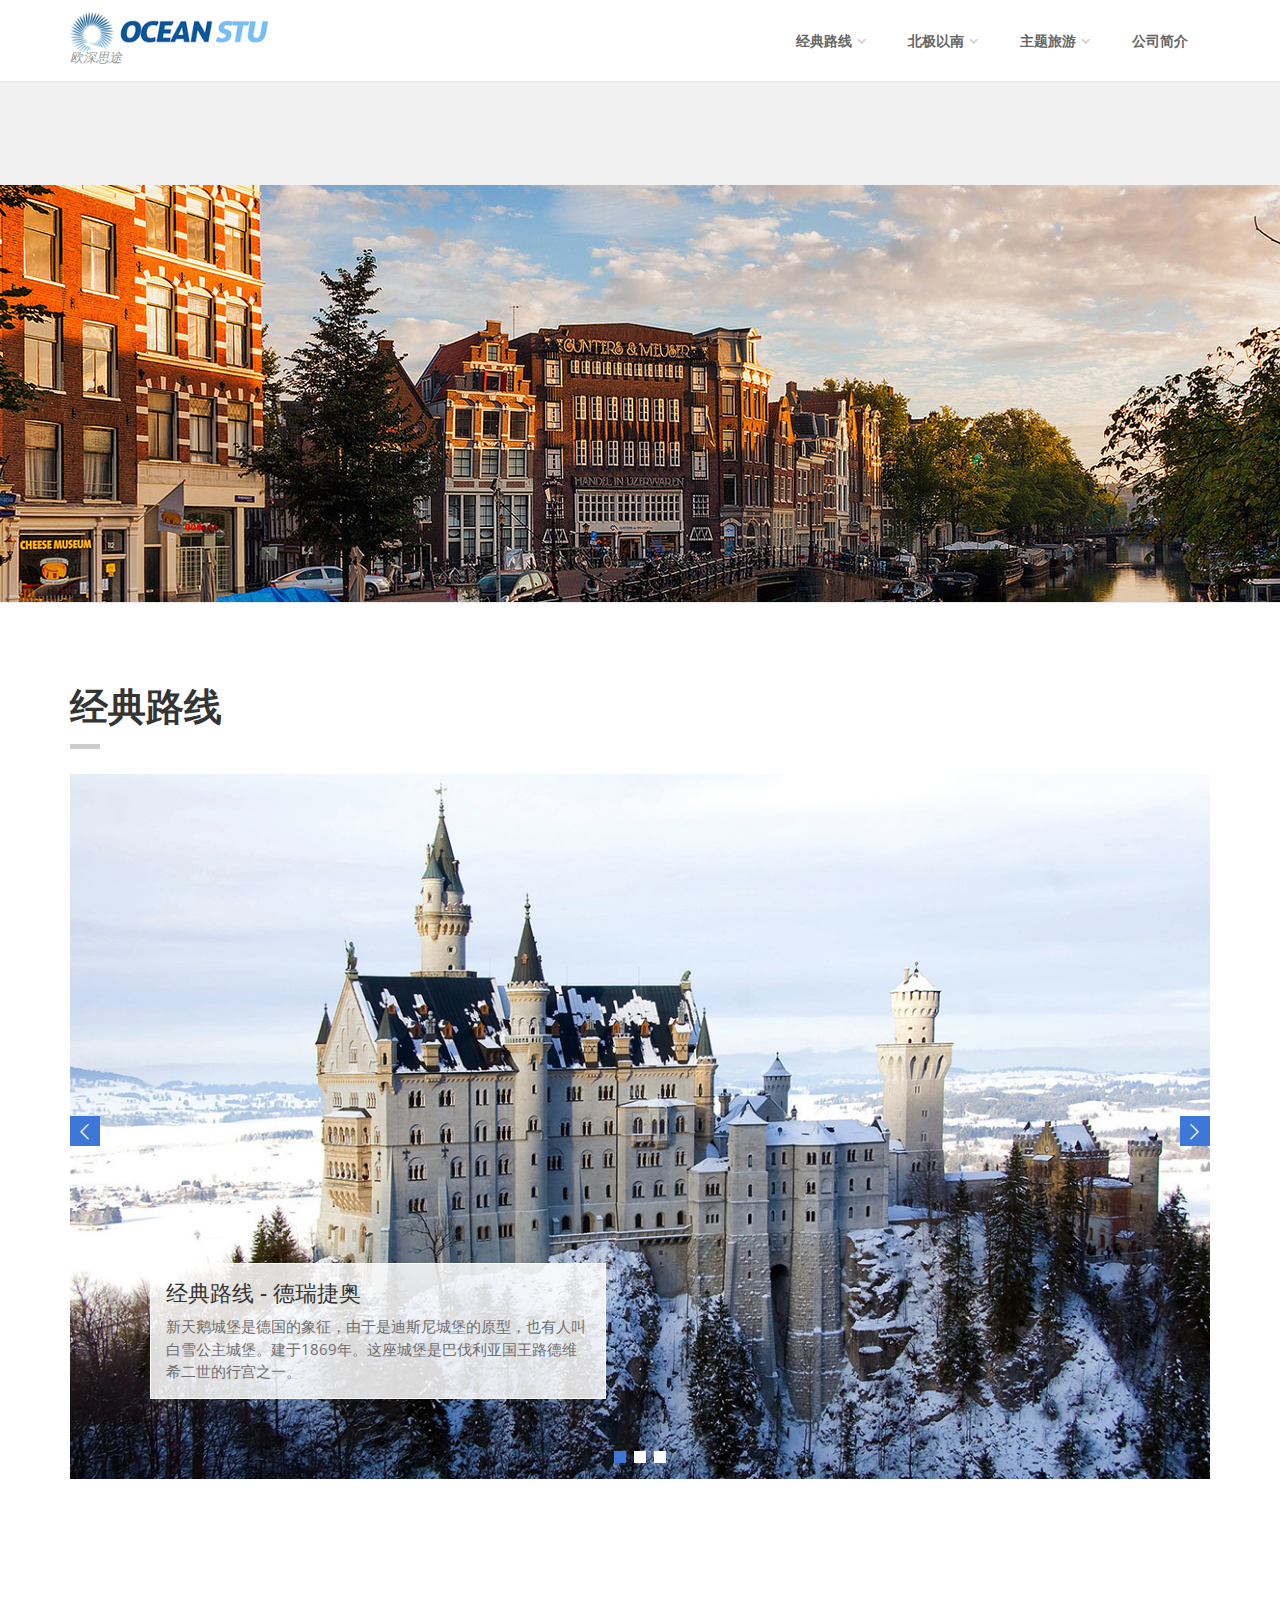
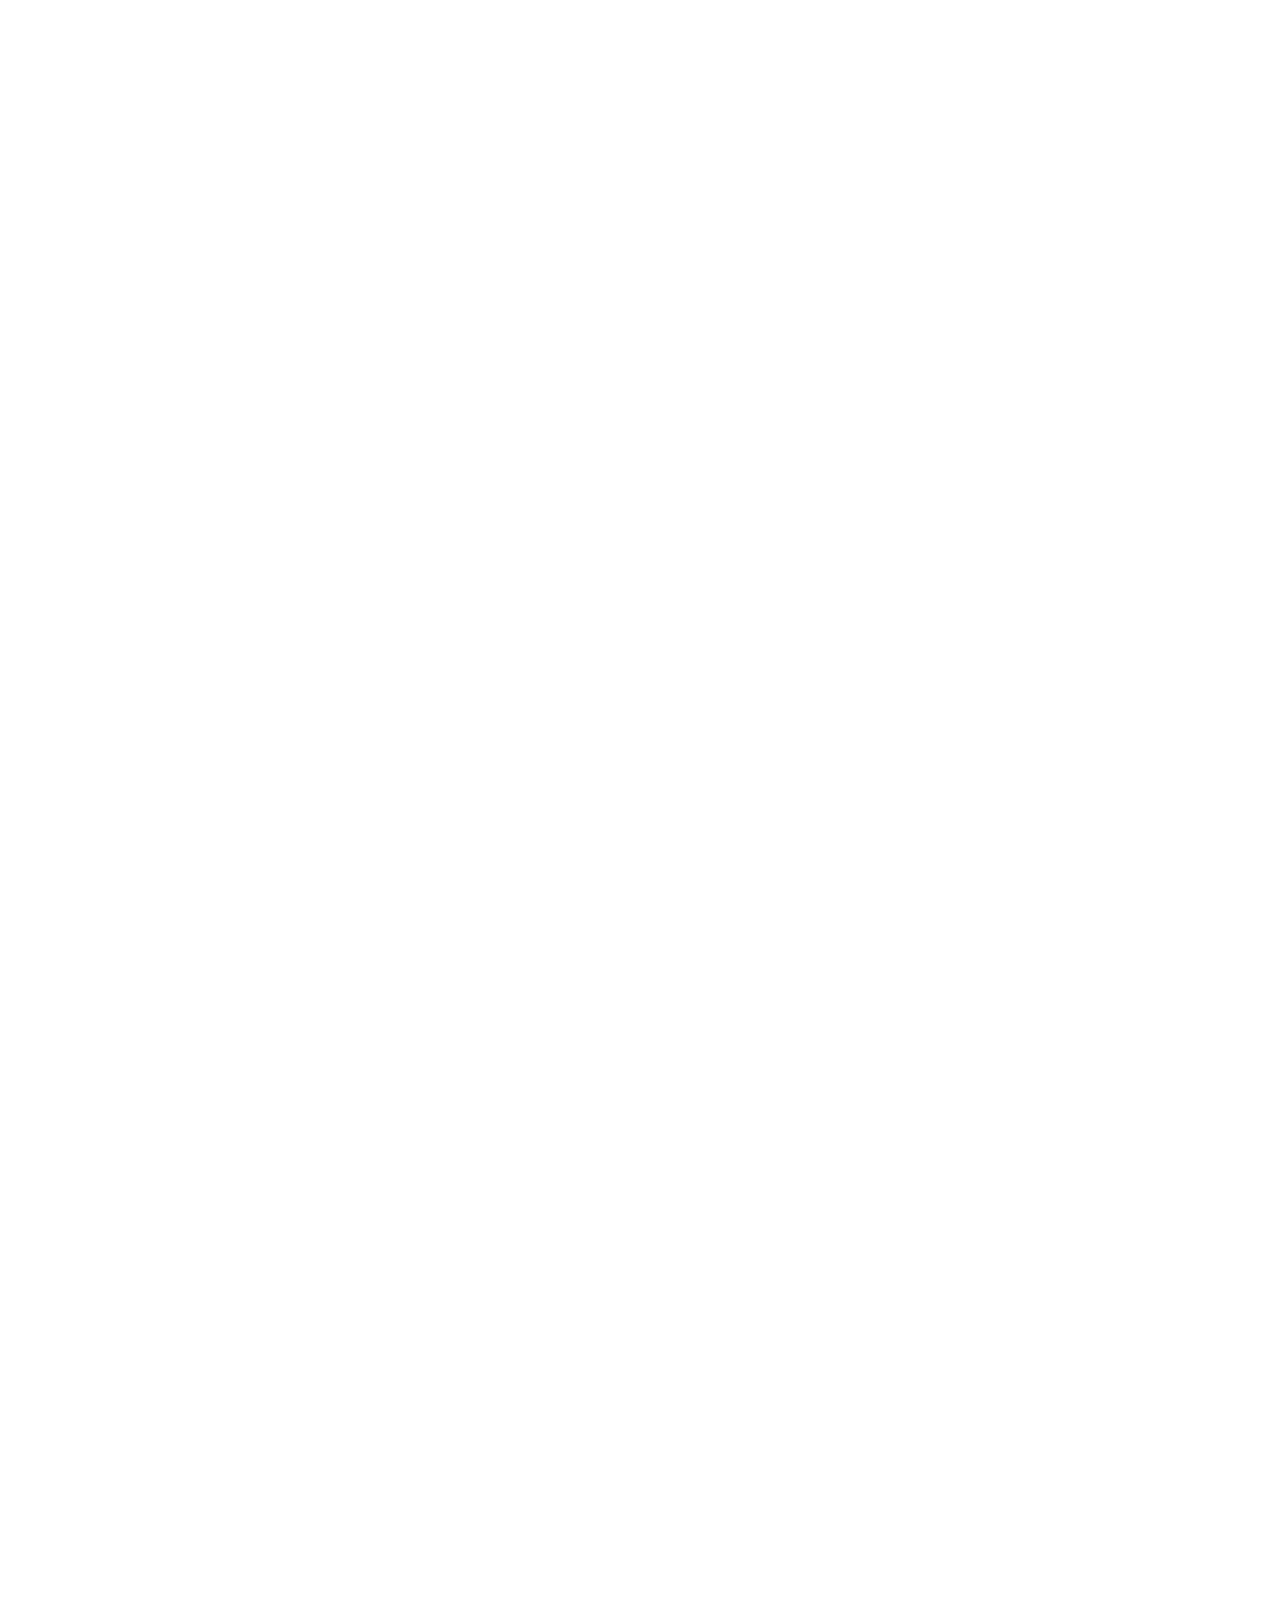
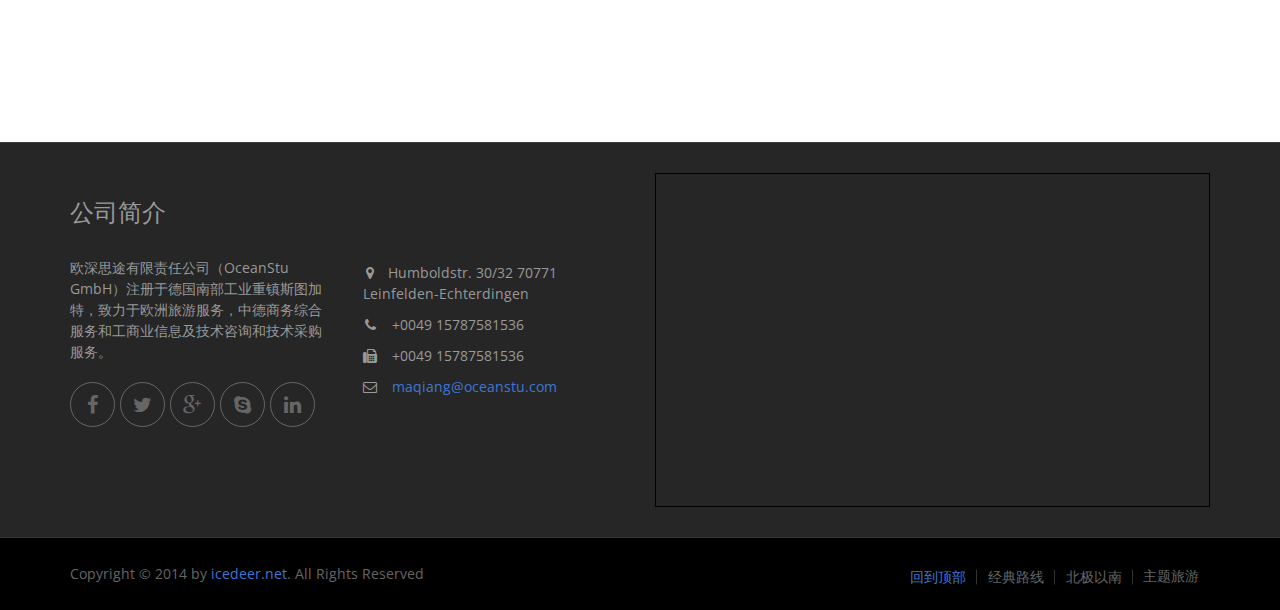
==== commit f01f4351: "googlemap nav modified" ====
--- a/index.html
+++ b/index.html
@@ -3,795 +3,650 @@
 <!--[if IE 8]> <html lang="en" class="ie8"> <![endif]-->
 <!--[if !IE]><!-->
 <html lang="en">
-<!--<![endif]-->
-	<head>
-		<meta charset="utf-8">
-		<title>欧深思途</title>
-		<meta name="description" content="欧深思途">
-		<meta name="author" content="Li, Yuan">
-
-		<!-- Mobile Meta -->
-		<meta name="viewport" content="width=device-width, initial-scale=1.0">
-
-		<!-- Favicon -->
-		<link rel="shortcut icon" href="images/favicon.ico">
-
-		<!-- Web Fonts -->
-		<link href='http://fonts.googleapis.com/css?family=Open+Sans:400italic,700italic,400,700,300&amp;subset=latin,latin-ext' rel='stylesheet' type='text/css'>
-		<link href='http://fonts.googleapis.com/css?family=PT+Serif' rel='stylesheet' type='text/css'>
-
-		<!-- Bootstrap core CSS -->
-		<link href="bootstrap/css/bootstrap.css" rel="stylesheet">
-
-		<!-- Font Awesome CSS -->
-		<link href="fonts/font-awesome/css/font-awesome.css" rel="stylesheet">
-
-		<!-- Fontello CSS -->
-		<link href="fonts/fontello/css/fontello.css" rel="stylesheet">
-
-		<!-- Plugins -->
-		<link href="plugins/rs-plugin/css/settings.css" media="screen" rel="stylesheet">
-		<link href="plugins/rs-plugin/css/extralayers.css" media="screen" rel="stylesheet">
-		<link href="plugins/magnific-popup/magnific-popup.css" rel="stylesheet">
-		<link href="css/animations.css" rel="stylesheet">
-		<link href="plugins/owl-carousel/owl.carousel.css" rel="stylesheet">
-
-		<!-- iDea core CSS file -->
-		<link href="css/style.css" rel="stylesheet">
-
-		<!-- Color Scheme (In order to change the color scheme, replace the red.css with the color scheme that you prefer)-->
-		<link href="css/skins/blue.css" rel="stylesheet">
-
-		<!-- Custom css -->
-		<link href="css/custom.css" rel="stylesheet">
-
-		<!-- HTML5 shim and Respond.js for IE8 support of HTML5 elements and media queries -->
-		<!--[if lt IE 9]>
+<!--<![endif]-->
+
+<head>
+    <meta charset="utf-8">
+    <title>欧深思途</title>
+    <meta name="description" content="欧深思途">
+    <meta name="author" content="Li, Yuan">
+
+    <!-- Mobile Meta -->
+    <meta name="viewport" content="width=device-width, initial-scale=1.0">
+
+    <!-- Favicon -->
+    <link rel="shortcut icon" href="images/favicon.ico">
+
+    <!-- Web Fonts -->
+    <link href='http://fonts.googleapis.com/css?family=Open+Sans:400italic,700italic,400,700,300&amp;subset=latin,latin-ext' rel='stylesheet' type='text/css'>
+    <link href='http://fonts.googleapis.com/css?family=PT+Serif' rel='stylesheet' type='text/css'>
+
+    <!-- Bootstrap core CSS -->
+    <link href="bootstrap/css/bootstrap.css" rel="stylesheet">
+
+    <!-- Font Awesome CSS -->
+    <link href="fonts/font-awesome/css/font-awesome.css" rel="stylesheet">
+
+    <!-- Fontello CSS -->
+    <link href="fonts/fontello/css/fontello.css" rel="stylesheet">
+
+    <!-- Plugins -->
+    <link href="plugins/rs-plugin/css/settings.css" media="screen" rel="stylesheet">
+    <link href="plugins/rs-plugin/css/extralayers.css" media="screen" rel="stylesheet">
+    <link href="plugins/magnific-popup/magnific-popup.css" rel="stylesheet">
+    <link href="css/animations.css" rel="stylesheet">
+    <link href="plugins/owl-carousel/owl.carousel.css" rel="stylesheet">
+
+    <!-- iDea core CSS file -->
+    <link href="css/style.css" rel="stylesheet">
+
+    <!-- Color Scheme (In order to change the color scheme, replace the red.css with the color scheme that you prefer)-->
+    <link href="css/skins/blue.css" rel="stylesheet">
+
+    <!-- Custom css -->
+    <link href="css/custom.css" rel="stylesheet">
+
+    <!-- HTML5 shim and Respond.js for IE8 support of HTML5 elements and media queries -->
+    <!--[if lt IE 9]>
 			<script src="https://oss.maxcdn.com/html5shiv/3.7.2/html5shiv.min.js"></script>
 			<script src="https://oss.maxcdn.com/respond/1.4.2/respond.min.js"></script>
 		<![endif]-->
-	</head>
-
-	<!-- body classes: 
+</head>
+
+<!-- body classes:
 			"boxed": boxed layout mode e.g. <body class="boxed">
 			"pattern-1 ... pattern-9": background patterns for boxed layout mode e.g. <body class="boxed pattern-1"> 
 	-->
-	<body class="front no-trans" id="header-top">
-		<!-- scrollToTop -->
-		<!-- ================ -->
-		<div class="scrollToTop"><i class="icon-up-open-big"></i></div>
-
-		<!-- page wrapper start -->
-		<!-- ================ -->
-		<div class="page-wrapper">
-
-			<!-- header start (remove fixed class from header in order to disable fixed navigation mode) -->
-			<!-- ================ --> 
-			<header class="header header-small fixed clearfix">
-				<div class="container">
-					<div class="row">
-						<div class="col-md-3">
-
-							<!-- header-left start -->
-							<!-- ================ -->
-							<div class="header-left clearfix">
-
-								<!-- logo -->
-								<div class="logo smooth-scroll">
-									<a href="#header-top"><img id="logo" src="images/logo.png" alt="iDea"></a>
-								</div>
-
-								<!-- name-and-slogan -->
-								<div class="site-slogan">
-									欧深思途
-								</div>
-
-							</div>
-							<!-- header-left end -->
-
-						</div>
-						<div class="col-md-9">
-
-							<!-- header-right start -->
-							<!-- ================ -->
-							<div class="header-right clearfix">
-
-								<!-- main-navigation start -->
-								<!-- ================ -->
-								<div class="main-navigation animated">
-
-									<!-- navbar start -->
-									<!-- ================ -->
-									<nav class="navbar navbar-default" role="navigation">
-										<div class="container-fluid">
-
-											<!-- Toggle get grouped for better mobile display -->
-											<div class="navbar-header">
-												<button type="button" class="navbar-toggle" data-toggle="collapse" data-target="#navbar-collapse-1">
-													<span class="sr-only">Toggle navigation</span>
-													<span class="icon-bar"></span>
-													<span class="icon-bar"></span>
-													<span class="icon-bar"></span>
-												</button>
-											</div>
-
-											<!-- Collect the nav links, forms, and other content for toggling -->
-											<div class="collapse navbar-collapse scrollspy smooth-scroll" id="navbar-collapse-1">
-												<ul class="nav navbar-nav navbar-right">
-													<!-- mega-menu start -->
-													<li class="dropdown">
-														<a href="#classic_path" class="dropdown-toggle" data-toggle="dropdown">经典路线</a>
-														<ul class="dropdown-menu">
-															<li><a href="page-germany.html">德瑞捷奥</a></li>
-															<li><a href="page-italy-france.html">意，法</a></li>
-															<li><a href="page-in-construction.html">荷比卢</a></li>
-														</ul>
-													</li>
-													<!-- mega-menu end -->
-													<li class="dropdown">
-														<a href="#south_nodepol" class="dropdown-toggle" data-toggle="dropdown">北极以南</a>
-														<ul class="dropdown-menu">
-															<li><a href="page-iceland.html">冰岛</a></li>
-															<li><a href="page-in-construction.html">北欧四国</a></li>
-														</ul>
-													</li>
-													<!-- mega-menu start -->
-													<li class="dropdown">
-														<a href="#thema_travel" class="dropdown-toggle" data-toggle="dropdown">主题旅游</a>
-														<ul class="dropdown-menu">
-															<li><a href="page-photograph.html">摄影</a></li>
-															<li><a href="page-in-construction.html">滑雪</a></li>
-															<li><a href="page-in-construction.html">试驾</a></li>
-															<li><a href="page-in-construction.html">蜜月</a></li>
-														</ul>
-													</li>
-													<li><a href="#about_us">公司简介</a></li>
-												</ul>
-											</div>
-
-										</div>
-									</nav>
-									<!-- navbar end -->
-
-								</div>
-								<!-- main-navigation end -->
-
-							</div>
-							<!-- header-right end -->
-
-						</div>
-					</div>
-				</div>
-			</header>
-			<!-- header end -->
-
-			<!-- banner start -->
-			<!-- ================ -->
-			<div class="banner">
-
-				<!-- slideshow start -->
-				<!-- ================ -->
-				<div class="slideshow scrollspy smooth-scroll">
-					
-					<!-- slider revolution start -->
-					<!-- ================ -->
-					<div class="slider-banner-container">
-						<div class="slider-banner">
-							<ul>
-								<!-- slide 1 start -->
-								<li data-transition="random" data-slotamount="7" data-masterspeed="500" data-saveperformance="on" data-title="main-catagory">
-								
-								<!-- main image -->
-								<img src="images/slider-1-slide-1.jpg"  alt="slidebg1" data-bgposition="center top" data-bgfit="cover" data-bgrepeat="no-repeat">
-
-								<!-- LAYER NR. 1 -->
-								<div class="tp-caption default_bg large sfr tp-resizeme"
-									data-x="0"
-									data-y="70" 
-									data-speed="600"
-									data-start="1200"
-									data-end="9400"
-									data-endspeed="600"><a href="#classic_path" style="color: white;">经典路线</a>
-								</div>
-
-								<!-- LAYER NR. 2 -->
-								<div class="tp-caption dark_gray_bg sfl medium tp-resizeme"
-									data-x="0"
-									data-y="170" 
-									data-speed="600"
-									data-start="1600"
-									data-end="9400"
-									data-endspeed="600"><i class="icon-check"></i>
-								</div>
-
-								<!-- LAYER NR. 3 -->
-								<div class="tp-caption light_gray_bg sfb medium tp-resizeme"
-									data-x="50"
-									data-y="170" 
-									data-speed="600"
-									data-start="1600"
-									data-end="9400"
-									data-endspeed="600"><a href="page-germany.html" style="color: black;">德瑞捷奥</a>
-								</div>
-
-								<!-- LAYER NR. 4 -->
-								<div class="tp-caption dark_gray_bg sfl medium tp-resizeme"
-									data-x="0"
-									data-y="220" 
-									data-speed="600"
-									data-start="1800"
-									data-end="9400"
-									data-endspeed="600"><i class="icon-check"></i>
-								</div>
-
-								<!-- LAYER NR. 5 -->
-								<div class="tp-caption light_gray_bg sfb medium tp-resizeme"
-									data-x="50"
-									data-y="220" 
-									data-speed="600"
-									data-start="1800"
-									data-end="9400"
-									data-endspeed="600"><a href="page-in-construction.html" style="color: black;">荷比卢</a>
-								</div>
-
-								<!-- LAYER NR. 6 -->
-								<div class="tp-caption dark_gray_bg sfl medium tp-resizeme"
-									data-x="0"
-									data-y="270" 
-									data-speed="600"
-									data-start="2000"
-									data-end="9400"
-									data-endspeed="600"><i class="icon-check"></i>
-								</div>
-
-								<!-- LAYER NR. 7 -->
-								<div class="tp-caption light_gray_bg sfb medium tp-resizeme"
-									data-x="50"
-									data-y="270" 
-									data-speed="600"
-									data-start="2000"
-									data-end="9400"
-									data-endspeed="600"><a href="page-italy-france.html" style="color: black;">意，法</a>
-								</div>
-
-								<!-- LAYER NR. 11 -->
-								<div class="tp-caption sfr tp-resizeme"
-									data-x="right"
-									data-y="center" 
-									data-speed="600"
-									data-start="2700"
-									data-end="9400"
-									data-endspeed="600"><img src="images/slider-1-layer-1.png" alt="">
-								</div>
-
-								</li>
-								<!-- slide 1 end -->
-
-								<!-- slide 2 start -->
-								<li data-transition="random" data-slotamount="7" data-masterspeed="500" data-saveperformance="on" data-title="Powerful Bootstrap Theme">
-								
-								<!-- main image -->
-								<img src="images/slider-1-slide-2.jpg"  alt="slidebg1" data-bgposition="center top" data-bgfit="cover" data-bgrepeat="no-repeat">
-
-								<!-- LAYER NR. 1 -->
-								<div class="tp-caption white_bg large sfr tp-resizeme"
-									data-x="0"
-									data-y="70" 
-									data-speed="600"
-									data-start="1200"
-									data-end="9400"
-									data-endspeed="600"><a href="#south_nodepol" style="color: black;">北极以南</a>
-								</div>
-
-								<!-- LAYER NR. 2 -->
-								<div class="tp-caption default_bg sfl medium tp-resizeme"
-									data-x="0"
-									data-y="170" 
-									data-speed="600"
-									data-start="1600"
-									data-end="9400"
-									data-endspeed="600"><i class="icon-check"></i>
-								</div>
-
-								<!-- LAYER NR. 3 -->
-								<div class="tp-caption white_bg sfb medium tp-resizeme"
-									data-x="50"
-									data-y="170" 
-									data-speed="600"
-									data-start="1600"
-									data-end="9400"
-									data-endspeed="600"><a href="page-in-construction.html" style="color: black;">北欧四国</a>
-								</div>
-
-								<!-- LAYER NR. 4 -->
-								<div class="tp-caption default_bg sfl medium tp-resizeme"
-									data-x="0"
-									data-y="220" 
-									data-speed="600"
-									data-start="1800"
-									data-end="9400"
-									data-endspeed="600"><i class="icon-check"></i>
-								</div>
-
-								<!-- LAYER NR. 5 -->
-								<div class="tp-caption white_bg sfb medium tp-resizeme"
-									data-x="50"
-									data-y="220" 
-									data-speed="600"
-									data-start="1800"
-									data-end="9400"
-									data-endspeed="600"><a href="page-iceland.html" style="color: black;">冰岛</a>
-								</div>
-
-								<!-- LAYER NR. 11 -->
-								<div class="tp-caption sfr tp-resizeme"
-									data-x="right"
-									data-y="center" 
-									data-speed="600"
-									data-start="2700"
-									data-end="9400"
-									data-endspeed="600"><img src="images/slider-1-layer-2.png" alt="">
-								</div>
-
-								</li>
-								<!-- slide 2 end -->
-
-								<!-- slide 3 start -->
-								<li data-transition="random" data-slotamount="7" data-masterspeed="500" data-saveperformance="on" data-title="Powerful Bootstrap Theme">
-								
-								<!-- main image -->
-								<img src="images/slider-1-slide-3.jpg"  alt="kenburns"  data-bgposition="left center" data-kenburns="on" data-duration="10000" data-ease="Linear.easeNone" data-bgfit="100" data-bgfitend="115" data-bgpositionend="right center">
-
-								<!-- LAYER NR. 1 -->
-								<div class="tp-caption white_bg large sfr tp-resizeme"
-									data-x="0"
-									data-y="70" 
-									data-speed="600"
-									data-start="1200"
-									data-end="9400"
-									data-endspeed="600"><a href="#thema_travel" style="color: black;">主题旅游</a>
-								</div>
-
-								<!-- LAYER NR. 2 -->
-								<div class="tp-caption dark_gray_bg sfl medium tp-resizeme"
-									data-x="0"
-									data-y="170" 
-									data-speed="600"
-									data-start="1600"
-									data-end="9400"
-									data-endspeed="600"><i class="icon-check"></i>
-								</div>
-
-								<!-- LAYER NR. 3 -->
-								<div class="tp-caption white_bg sfb medium tp-resizeme"
-									data-x="50"
-									data-y="170" 
-									data-speed="600"
-									data-start="1600"
-									data-end="9400"
-									data-endspeed="600"><a href="page-photograph.html" style="color: black;">摄影</a>
-								</div>
-
-								<!-- LAYER NR. 4 -->
-								<div class="tp-caption dark_gray_bg sfl medium tp-resizeme"
-									data-x="0"
-									data-y="220" 
-									data-speed="600"
-									data-start="1800"
-									data-end="9400"
-									data-endspeed="600"><i class="icon-check"></i>
-								</div>
-
-								<!-- LAYER NR. 5 -->
-								<div class="tp-caption white_bg sfb medium tp-resizeme"
-									data-x="50"
-									data-y="220" 
-									data-speed="600"
-									data-start="1800"
-									data-end="9400"
-									data-endspeed="600"><a href="page-in-construction.html" style="color: black;">滑雪</a>
-								</div>
-
-								<!-- LAYER NR. 6 -->
-								<div class="tp-caption dark_gray_bg sfl medium tp-resizeme"
-									data-x="0"
-									data-y="270" 
-									data-speed="600"
-									data-start="2000"
-									data-end="9400"
-									data-endspeed="600"><i class="icon-check"></i>
-								</div>
-
-								<!-- LAYER NR. 7 -->
-								<div class="tp-caption white_bg sfb medium tp-resizeme"
-									data-x="50"
-									data-y="270" 
-									data-speed="600"
-									data-start="2000"
-									data-end="9400"
-									data-endspeed="600"><a href="page-in-construction.html" style="color: black;">试驾</a>
-								</div>
-
-								<!-- LAYER NR. 8 -->
-								<div class="tp-caption dark_gray_bg sfl medium tp-resizeme"
-									data-x="0"
-									data-y="320" 
-									data-speed="600"
-									data-start="2200"
-									data-end="9400"
-									data-endspeed="600"><i class="icon-check"></i>
-								</div>
-
-								<!-- LAYER NR. 9 -->
-								<div class="tp-caption white_bg sfb medium tp-resizeme"
-									data-x="50"
-									data-y="320" 
-									data-speed="600"
-									data-start="2200"
-									data-end="9400"
-									data-endspeed="600"><a href="page-in-construction.html" style="color: black;">蜜月</a>
-								</div>
-
-								<!-- LAYER NR. 11 -->
-								<div class="tp-caption sfr"
-									data-x="right" data-hoffset="-660"
-									data-y="center" 
-									data-speed="600"
-									data-start="2700"
-									data-endspeed="600"
-									data-autoplay="false"
-									data-autoplayonlyfirsttime="false"
-									data-nextslideatend="true">
-									<div class="embed-responsive embed-responsive-16by9">
-									<iframe class="embed-responsive-item" src='https://www.youtube.com/embed/v1uyQZNg2vE?enablejsapi=1&amp;html5=1&amp;hd=1&amp;wmode=opaque&amp;controls=1&amp;showinfo=0;rel=0;' width='640' height='360' style='width:640px;height:360px;'></iframe>
-									</div>
-								</div>
-
-								</li>
-								<!-- slide 3 end -->
-
-							</ul>
-							<div class="tp-bannertimer tp-bottom"></div>
-						</div>
-					</div>
-					<!-- slider revolution end -->
-
-				</div>
-				<!-- slideshow end -->
-
-			</div>
-			<!-- header-top end -->
-
-			
-
-
-
-			<!-- main-container start -->
-			<!-- ================ -->
-			<section class="main-container object-non-visible" data-animation-effect="fadeInUpSmall" data-effect-delay="300">
-				<div class="container">
-					<div class="row">
-						<!-- main start -->
-						<!-- ================ -->
-						<div class="main col-md-12">
-							<!-- Content Sliders start -->
-							<!-- ============================================================================== -->
-							<h1 class="page-title space-top" id="classic_path">经典路线</h1>
-							<div class="separator-2"></div>
-							<div class="owl-carousel content-slider-with-controls-autoplay">
-								<div class="overlay-container">
-									<a href="page-germany.html" style="color: #6E6E6E">
-										<img src="images/portfolio-item-2.jpg" alt="">
-										<div class="caption">
-											<h3 class="title">经典路线 - 德瑞捷奥</h3>
-											新天鹅城堡是德国的象征，由于是迪斯尼城堡的原型，也有人叫白雪公主城堡。建于1869年。这座城堡是巴伐利亚国王路德维希二世的行宫之一。
-										</div>
-									</a>
-								</div>
-								<div class="overlay-container">
-									<a href="page-in-construction.html" style="color: #6E6E6E">
-										<img src="images/portfolio-item-1.jpg" alt="">
-										<div class="caption">
-											<h3 class="title">经典路线 - 荷比卢</h3>
-											布鲁塞尔（法语：Bruxelles；荷兰语：Brussel）是比利时的首都和最大的城市，也是欧洲联盟的主要行政机构所在地，有欧洲的首都之称。
-										</div>
-									</a>
-								</div>
-								<div class="overlay-container">
-									<a href="page-italy-france.html" style="color: #6E6E6E">
-									<img src="images/portfolio-item-3.jpg" alt="">
-									<div class="caption">
-										<h3 class="title">经典路线 - 意法</h3>
-										威尼斯水上城市是文艺复兴的精华，世界上唯一没有汽车的城市，上帝将眼泪流在了这里，却让它更加晶莹和柔情，就好像一个漂浮在碧波上浪漫的梦。
-									</div>
-									</a>
-								</div>
-							</div>
-						</div>
-					</div>
-				</div>
-			</section>
-			<!-- main end -->
-
-			<!-- main start -->
-			<div class="section gray-bg clearfix object-non-visible" data-animation-effect="fadeInUpSmall" data-effect-delay="300">
-				<div class="container">
-					<div class="row">
-						<!-- ================ -->
-						<div class="main col-md-12">
-
-							<!-- page-title start -->
-							<!-- ================ -->
-							<h1 class="page-title space-top" id="south_nodepol">北极以南</h1>
-							<div class="separator-2"></div>
-							<!-- page-title end -->
-							
-							<!-- isotope filters start -->
-							<div class="filters">
-								<ul class="nav nav-pills">
-									<li class="active"><a href="#" data-filter="*">全部</a></li>
-									<li><a href="#" data-filter=".island">冰岛</a></li>
-									<li><a href="#" data-filter=".nordeuropa">北欧四国</a></li>
-								</ul>
-							</div>
-							<!-- isotope filters end -->
-
-							<!-- portfolio items start -->
-							<div class="isotope-container row grid-space-20">
-								<div class="col-sm-6 col-md-4 isotope-item island">
-									<div class="image-box">
-										<div class="overlay-container">
-											<img src="images/reykjavik.jpg" alt="">
-											<a href="page-iceland.html" class="overlay small">
-												<i class="fa fa-link"></i>
-												<span>雷克雅未克，是冰岛首都和第一大城市。位于冰岛西南端的法克萨湾，离北极圈很近，它是世界最北边的首都。</span>
-											</a>
-										</div>
-										<a href="page-in-construction.html" class="btn btn-light-gray btn-lg btn-block">雷克雅未克</a>
-									</div>
-								</div>
-								<div class="col-sm-6 col-md-4 isotope-item nordeuropa">
-									<div class="image-box">
-										<div class="overlay-container">
-											<img src="images/copenhagen.jpg" alt="">
-											<a href="page-in-construction.html" class="overlay small">
-												<i class="fa fa-link"></i>
-												<span>哥本哈根曾被联合国人居署选为“最适合居住的城市”，并给予“最佳设计城市”的评价。丹麦全国重要的食品、造船、机械、电子等工业大多集中在这里，世界上许多重要的国际会议都在此召开。</span>
-											</a>
-										</div>
-										<a href="page-in-construction.html" class="btn btn-light-gray btn-lg btn-block">哥本哈根</a>
-									</div>
-								</div>
-								<div class="col-sm-6 col-md-4 isotope-item island">
-									<div class="image-box">
-										<div class="overlay-container">
-											<img src="images/akureyri.jpg" alt="">
-											<a href="page-iceland.html" class="overlay small">
-												<i class="fa fa-link"></i>
-												<span>阿库雷里市还是一座有百年历史的港口，该港口于19世纪末期建成。由于海湾伸入内陆，加上两岸陡壁的屏障和得天独厚的优越条件，使这里成为一个风平浪静的天然良港。港口基本上不结冰，方便了水产品的出口，也是冰岛北部的重要贸易中心。</span>
-											</a>
-										</div>
-										<a href="page-in-construction.html" class="btn btn-light-gray btn-lg btn-block">阿库雷里</a>
-									</div>
-								</div>
-								<div class="col-sm-6 col-md-4 isotope-item nordeuropa">
-									<div class="image-box">
-										<div class="overlay-container">
-											<img src="images/oslo.jpg" alt="">
-											<a href="page-in-construction.html" class="overlay small">
-												<i class="fa fa-link"></i>
-												<span>奥斯陆，欧洲北部城市，位于挪威东南部，是挪威的首都和最大城市。1952年在奥斯陆曾经举办过冬季奥运会。</span>
-											</a>
-										</div>
-										<a href="page-in-construction.html" class="btn btn-light-gray btn-lg btn-block">奥斯陆</a>
-									</div>
-								</div>
-								<div class="col-sm-6 col-md-4 isotope-item nordeuropa">
-									<div class="image-box">
-										<div class="overlay-container">
-											<img src="images/stockholm.jpg" alt="">
-											<a href="page-in-construction.html" class="overlay small">
-												<i class="fa fa-link"></i>
-												<span>斯德哥尔摩由于免受战争的破坏而保存良好，现在共有100多座博物馆和名胜，包括历史、民族、自然、美术等各个方面。斯德哥尔摩也是一个高科技的城市，拥有众多大学，工业发达。斯德哥尔摩也是瑞典的金融中心，瑞典主要的银行的总部都在这里。</span>
-											</a>
-										</div>
-										<a href="page-in-construction.html" class="btn btn-light-gray btn-lg btn-block">斯德哥尔摩</a>
-									</div>
-								</div>
-								<div class="col-sm-6 col-md-4 isotope-item nordeuropa">
-									<div class="image-box">
-										<div class="overlay-container">
-											<img src="images/helsinki.jpg" alt="">
-											<a href="page-in-construction.html" class="overlay small">
-												<i class="fa fa-link"></i>
-												<span>在大海的衬托下，无论夏日海碧天蓝，还是冬季流冰遍浮，这座港口城市总是显得美丽洁净，被世人赞美为“波罗的海的女儿”。在赫尔辛基的海港市场上，有一尊名叫“波罗的海的女儿”的铜像，是赫尔辛基的象征。</span>
-											</a>
-										</div>
-										<a href="page-in-construction.html" class="btn btn-light-gray btn-lg btn-block">赫尔辛基</a>
-									</div>
-								</div>
-							</div>
-							<!-- portfolio items end -->
-						</div>
-					</div>
-				</div>
-			</div>
-			<!-- main end -->
-
-
-			<section class="main-container object-non-visible" data-animation-effect="fadeInUpSmall" data-effect-delay="300">
-				<div class="container">
-					<div class="row">
-						<!-- main start -->
-						<!-- ================ -->
-						<div class="main col-md-12">
-
-							<!-- page-title start -->
-							<!-- ================ -->
-							<h1 class="page-title space-top" id="thema_travel">主题旅游</h1>
-							<div class="separator-2"></div>
-							<!-- page-title end -->
-							<div class="splitpage-container">
-								<div class="splitpage-1">
-									<a href="page-photograph.html">摄影</a>
-									<img alt="photography" src="images/photography.jpg">
-								</div>
-								<div class="splitpage-2">
-									<a href="page-in-construction.html">滑雪</a>
-									<img alt="ski" src="images/ski.jpg"></img>
-								</div>
-								<div class="splitpage-3">
-									<a href="page-in-construction.html">试驾</a>
-									<img alt="driver" src="images/driver.jpg"></img>
-								</div>
-								<div class="splitpage-4">
-									<a href="page-in-construction.html">蜜月</a>
-									<img alt="honeymoon" src="images/honeymoon.jpg"></img>
-								</div>
-							</div>
-						</div>
-						<!-- main end -->
-					</div>
-				</div>
-			</section>
-
-
-
-			<!-- footer start (Add "light" class to #footer in order to enable light footer) -->
-			<!-- ================ -->
-			<footer id="about_us">
-
-				<!-- .footer start -->
-				<!-- ================ -->
-				<div class="footer">
-					<div class="container">
-						<div class="row">
-							<div class="col-md-6">
-								<div class="footer-content">
-									<div class="logo-footer"><h2>公司简介</h2></div>
-									<div class="row">
-										<div class="col-sm-6">
-											<p>欧深思途有限责任公司（OceanStu GmbH）注册于德国南部工业重镇斯图加特，致力于欧洲旅游服务，中德商务综合服务和工商业信息及技术咨询和技术采购服务。</p>
-											<ul class="social-links circle">
-												<li class="facebook"><a target="_blank" href="http://www.facebook.com"><i class="fa fa-facebook"></i></a></li>
-												<li class="twitter"><a target="_blank" href="http://www.twitter.com"><i class="fa fa-twitter"></i></a></li>
-												<li class="googleplus"><a target="_blank" href="http://plus.google.com"><i class="fa fa-google-plus"></i></a></li>
-												<li class="skype"><a target="_blank" href="http://www.skype.com"><i class="fa fa-skype"></i></a></li>
-												<li class="linkedin"><a target="_blank" href="http://www.linkedin.com"><i class="fa fa-linkedin"></i></a></li>
-											</ul>
-										</div>
-										<div class="col-sm-6">
-											<ul class="list-icons">
-												<li><i class="fa fa-map-marker pr-10"></i>Humboldstr. 30/32 70771 Leinfelden-Echterdingen</li>
-												<li><i class="fa fa-phone pr-10"></i> +0049 15787581536 </li>
-												<li><i class="fa fa-fax pr-10"></i> +0049 15787581536 </li>
-												<li><i class="fa fa-envelope-o pr-10"></i><a href="mailto:admin@oceanstu.com"> maqiang@oceanstu.com</a></li>
-											</ul>
-										</div>
-										
-									</div>
-								</div>
-							</div>
-							<div class="space-bottom hidden-lg hidden-xs"></div>
-							<div class="col-md-6">
-								<div class="footer-content">
-									<div class="row">
-										<div class="col-sm-12">
-											<div id="map_canvas" style="width:100%; height:300px; border: 1px solid black;"></div>
-										</div>
-									</div>
-								</div>
-							</div>
-						</div>
-						<div class="space-bottom hidden-lg hidden-xs"></div>
-					</div>
-				</div>
-				<!-- .footer end -->
-
-
-			<footer>
-				<!-- .subfooter start -->
-				<!-- ================ -->
-				<div class="subfooter">
-					<div class="container">
-						<div class="row">
-							<div class="col-md-6">
-								<p>Copyright © 2014 by <a target="_blank" href="http://www.icedeer.net">icedeer.net</a>. All Rights Reserved</p>
-							</div>
-							<div class="col-md-6">
-								<nav class="navbar navbar-default" role="navigation">
-									<!-- Toggle get grouped for better mobile display -->
-									<div class="navbar-header">
-										<button type="button" class="navbar-toggle" data-toggle="collapse" data-target="#navbar-collapse-2">
-											<span class="sr-only">Toggle navigation</span>
-											<span class="icon-bar"></span>
-											<span class="icon-bar"></span>
-											<span class="icon-bar"></span>
-										</button>
-									</div>   
-									<div class="collapse navbar-collapse scrollspy smooth-scroll" id="navbar-collapse-2">
-										<ul class="nav navbar-nav">
-											<li><a href="#header-top">回到顶部</a></li>
-											<li><a href="#classic_path">经典路线</a></li>
-											<li><a href="#south_nodepol">北极以南</a></li>
-											<li><a href="#thema_travel">主题旅游</a></li>
-										</ul>
-									</div>
-								</nav>
-							</div>
-						</div>
-					</div>
-				</div>
-				<!-- .subfooter end -->
-
-			</footer>
-			<!-- footer end -->
-
-		</div>
-		<!-- page-wrapper end -->
-
-		<!-- JavaScript files placed at the end of the document so the pages load faster
+
+<body class="front no-trans" id="header-top">
+    <!-- scrollToTop -->
+    <!-- ================ -->
+    <div class="scrollToTop"><i class="icon-up-open-big"></i></div>
+
+    <!-- page wrapper start -->
+    <!-- ================ -->
+    <div class="page-wrapper">
+
+        <!-- header start (remove fixed class from header in order to disable fixed navigation mode) -->
+        <!-- ================ -->
+        <header class="header header-small fixed clearfix">
+            <div class="container">
+                <div class="row">
+                    <div class="col-md-3">
+
+                        <!-- header-left start -->
+                        <!-- ================ -->
+                        <div class="header-left clearfix">
+
+                            <!-- logo -->
+                            <div class="logo smooth-scroll">
+                                <a href="#header-top"><img id="logo" src="images/logo.png" alt="iDea"></a>
+                            </div>
+
+                            <!-- name-and-slogan -->
+                            <div class="site-slogan">
+                                欧深思途
+                            </div>
+
+                        </div>
+                        <!-- header-left end -->
+
+                    </div>
+                    <div class="col-md-9">
+
+                        <!-- header-right start -->
+                        <!-- ================ -->
+                        <div class="header-right clearfix">
+
+                            <!-- main-navigation start -->
+                            <!-- ================ -->
+                            <div class="main-navigation animated">
+
+                                <!-- navbar start -->
+                                <!-- ================ -->
+                                <nav class="navbar navbar-default" role="navigation">
+                                    <div class="container-fluid">
+
+                                        <!-- Toggle get grouped for better mobile display -->
+                                        <div class="navbar-header">
+                                            <button type="button" class="navbar-toggle" data-toggle="collapse" data-target="#navbar-collapse-1">
+                                                <span class="sr-only">Toggle navigation</span>
+                                                <span class="icon-bar"></span>
+                                                <span class="icon-bar"></span>
+                                                <span class="icon-bar"></span>
+                                            </button>
+                                        </div>
+
+                                        <!-- Collect the nav links, forms, and other content for toggling -->
+                                        <div class="collapse navbar-collapse scrollspy smooth-scroll" id="navbar-collapse-1">
+                                            <ul class="nav navbar-nav navbar-right">
+                                                <!-- mega-menu start -->
+                                                <li class="dropdown">
+                                                    <a href="#classic_path" class="dropdown-toggle" data-toggle="dropdown">经典路线</a>
+                                                    <ul class="dropdown-menu">
+                                                        <li><a href="page-germany.html">德瑞捷奥</a></li>
+                                                        <li><a href="page-italy-france.html">意，法</a></li>
+                                                        <li><a href="page-in-construction.html">荷比卢</a></li>
+                                                    </ul>
+                                                </li>
+                                                <!-- mega-menu end -->
+                                                <li class="dropdown">
+                                                    <a href="#south_nodepol" class="dropdown-toggle" data-toggle="dropdown">北极以南</a>
+                                                    <ul class="dropdown-menu">
+                                                        <li><a href="page-iceland.html">冰岛</a></li>
+                                                        <li><a href="page-in-construction.html">北欧四国</a></li>
+                                                    </ul>
+                                                </li>
+                                                <!-- mega-menu start -->
+                                                <li class="dropdown">
+                                                    <a href="#thema_travel" class="dropdown-toggle" data-toggle="dropdown">主题旅游</a>
+                                                    <ul class="dropdown-menu">
+                                                        <li><a href="page-photograph.html">摄影</a></li>
+                                                        <li><a href="page-in-construction.html">滑雪</a></li>
+                                                        <li><a href="page-in-construction.html">试驾</a></li>
+                                                        <li><a href="page-in-construction.html">蜜月</a></li>
+                                                    </ul>
+                                                </li>
+                                                <li><a href="#about_us">公司简介</a></li>
+                                            </ul>
+                                        </div>
+
+                                    </div>
+                                </nav>
+                                <!-- navbar end -->
+
+                            </div>
+                            <!-- main-navigation end -->
+
+                        </div>
+                        <!-- header-right end -->
+
+                    </div>
+                </div>
+            </div>
+        </header>
+        <!-- header end -->
+
+        <!-- banner start -->
+        <!-- ================ -->
+        <div class="banner">
+
+            <!-- slideshow start -->
+            <!-- ================ -->
+            <div class="slideshow scrollspy smooth-scroll">
+
+                <!-- slider revolution start -->
+                <!-- ================ -->
+                <div class="slider-banner-container">
+                    <div class="slider-banner">
+                        <ul>
+                            <!-- slide 1 start -->
+                            <li data-transition="random" data-slotamount="7" data-masterspeed="500" data-saveperformance="on" data-title="main-catagory">
+
+                                <!-- main image -->
+                                <img src="images/slider-1-slide-1.jpg" alt="slidebg1" data-bgposition="center top" data-bgfit="cover" data-bgrepeat="no-repeat">
+
+                                <!-- LAYER NR. 1 -->
+                                <div class="tp-caption default_bg large sfr tp-resizeme" data-x="0" data-y="70" data-speed="600" data-start="1200" data-end="9400" data-endspeed="600"><a href="#classic_path" style="color: white;">经典路线</a>
+                                </div>
+
+                                <!-- LAYER NR. 2 -->
+                                <div class="tp-caption dark_gray_bg sfl medium tp-resizeme" data-x="0" data-y="170" data-speed="600" data-start="1600" data-end="9400" data-endspeed="600"><i class="icon-check"></i>
+                                </div>
+
+                                <!-- LAYER NR. 3 -->
+                                <div class="tp-caption light_gray_bg sfb medium tp-resizeme" data-x="50" data-y="170" data-speed="600" data-start="1600" data-end="9400" data-endspeed="600"><a href="page-germany.html" style="color: black;">德瑞捷奥</a>
+                                </div>
+
+                                <!-- LAYER NR. 4 -->
+                                <div class="tp-caption dark_gray_bg sfl medium tp-resizeme" data-x="0" data-y="220" data-speed="600" data-start="1800" data-end="9400" data-endspeed="600"><i class="icon-check"></i>
+                                </div>
+
+                                <!-- LAYER NR. 5 -->
+                                <div class="tp-caption light_gray_bg sfb medium tp-resizeme" data-x="50" data-y="220" data-speed="600" data-start="1800" data-end="9400" data-endspeed="600"><a href="page-in-construction.html" style="color: black;">荷比卢</a>
+                                </div>
+
+                                <!-- LAYER NR. 6 -->
+                                <div class="tp-caption dark_gray_bg sfl medium tp-resizeme" data-x="0" data-y="270" data-speed="600" data-start="2000" data-end="9400" data-endspeed="600"><i class="icon-check"></i>
+                                </div>
+
+                                <!-- LAYER NR. 7 -->
+                                <div class="tp-caption light_gray_bg sfb medium tp-resizeme" data-x="50" data-y="270" data-speed="600" data-start="2000" data-end="9400" data-endspeed="600"><a href="page-italy-france.html" style="color: black;">意，法</a>
+                                </div>
+
+                                <!-- LAYER NR. 11 -->
+                                <div class="tp-caption sfr tp-resizeme" data-x="right" data-y="center" data-speed="600" data-start="2700" data-end="9400" data-endspeed="600"><img src="images/slider-1-layer-1.png" alt="">
+                                </div>
+
+                            </li>
+                            <!-- slide 1 end -->
+
+                            <!-- slide 2 start -->
+                            <li data-transition="random" data-slotamount="7" data-masterspeed="500" data-saveperformance="on" data-title="Powerful Bootstrap Theme">
+
+                                <!-- main image -->
+                                <img src="images/slider-1-slide-2.jpg" alt="slidebg1" data-bgposition="center top" data-bgfit="cover" data-bgrepeat="no-repeat">
+
+                                <!-- LAYER NR. 1 -->
+                                <div class="tp-caption white_bg large sfr tp-resizeme" data-x="0" data-y="70" data-speed="600" data-start="1200" data-end="9400" data-endspeed="600"><a href="#south_nodepol" style="color: black;">北极以南</a>
+                                </div>
+
+                                <!-- LAYER NR. 2 -->
+                                <div class="tp-caption default_bg sfl medium tp-resizeme" data-x="0" data-y="170" data-speed="600" data-start="1600" data-end="9400" data-endspeed="600"><i class="icon-check"></i>
+                                </div>
+
+                                <!-- LAYER NR. 3 -->
+                                <div class="tp-caption white_bg sfb medium tp-resizeme" data-x="50" data-y="170" data-speed="600" data-start="1600" data-end="9400" data-endspeed="600"><a href="page-in-construction.html" style="color: black;">北欧四国</a>
+                                </div>
+
+                                <!-- LAYER NR. 4 -->
+                                <div class="tp-caption default_bg sfl medium tp-resizeme" data-x="0" data-y="220" data-speed="600" data-start="1800" data-end="9400" data-endspeed="600"><i class="icon-check"></i>
+                                </div>
+
+                                <!-- LAYER NR. 5 -->
+                                <div class="tp-caption white_bg sfb medium tp-resizeme" data-x="50" data-y="220" data-speed="600" data-start="1800" data-end="9400" data-endspeed="600"><a href="page-iceland.html" style="color: black;">冰岛</a>
+                                </div>
+
+                                <!-- LAYER NR. 11 -->
+                                <div class="tp-caption sfr tp-resizeme" data-x="right" data-y="center" data-speed="600" data-start="2700" data-end="9400" data-endspeed="600"><img src="images/slider-1-layer-2.png" alt="">
+                                </div>
+
+                            </li>
+                            <!-- slide 2 end -->
+
+                            <!-- slide 3 start -->
+                            <li data-transition="random" data-slotamount="7" data-masterspeed="500" data-saveperformance="on" data-title="Powerful Bootstrap Theme">
+
+                                <!-- main image -->
+                                <img src="images/slider-1-slide-3.jpg" alt="kenburns" data-bgposition="left center" data-kenburns="on" data-duration="10000" data-ease="Linear.easeNone" data-bgfit="100" data-bgfitend="115" data-bgpositionend="right center">
+
+                                <!-- LAYER NR. 1 -->
+                                <div class="tp-caption white_bg large sfr tp-resizeme" data-x="0" data-y="70" data-speed="600" data-start="1200" data-end="9400" data-endspeed="600"><a href="#thema_travel" style="color: black;">主题旅游</a>
+                                </div>
+
+                                <!-- LAYER NR. 2 -->
+                                <div class="tp-caption dark_gray_bg sfl medium tp-resizeme" data-x="0" data-y="170" data-speed="600" data-start="1600" data-end="9400" data-endspeed="600"><i class="icon-check"></i>
+                                </div>
+
+                                <!-- LAYER NR. 3 -->
+                                <div class="tp-caption white_bg sfb medium tp-resizeme" data-x="50" data-y="170" data-speed="600" data-start="1600" data-end="9400" data-endspeed="600"><a href="page-photograph.html" style="color: black;">摄影</a>
+                                </div>
+
+                                <!-- LAYER NR. 4 -->
+                                <div class="tp-caption dark_gray_bg sfl medium tp-resizeme" data-x="0" data-y="220" data-speed="600" data-start="1800" data-end="9400" data-endspeed="600"><i class="icon-check"></i>
+                                </div>
+
+                                <!-- LAYER NR. 5 -->
+                                <div class="tp-caption white_bg sfb medium tp-resizeme" data-x="50" data-y="220" data-speed="600" data-start="1800" data-end="9400" data-endspeed="600"><a href="page-in-construction.html" style="color: black;">滑雪</a>
+                                </div>
+
+                                <!-- LAYER NR. 6 -->
+                                <div class="tp-caption dark_gray_bg sfl medium tp-resizeme" data-x="0" data-y="270" data-speed="600" data-start="2000" data-end="9400" data-endspeed="600"><i class="icon-check"></i>
+                                </div>
+
+                                <!-- LAYER NR. 7 -->
+                                <div class="tp-caption white_bg sfb medium tp-resizeme" data-x="50" data-y="270" data-speed="600" data-start="2000" data-end="9400" data-endspeed="600"><a href="page-in-construction.html" style="color: black;">试驾</a>
+                                </div>
+
+                                <!-- LAYER NR. 8 -->
+                                <div class="tp-caption dark_gray_bg sfl medium tp-resizeme" data-x="0" data-y="320" data-speed="600" data-start="2200" data-end="9400" data-endspeed="600"><i class="icon-check"></i>
+                                </div>
+
+                                <!-- LAYER NR. 9 -->
+                                <div class="tp-caption white_bg sfb medium tp-resizeme" data-x="50" data-y="320" data-speed="600" data-start="2200" data-end="9400" data-endspeed="600"><a href="page-in-construction.html" style="color: black;">蜜月</a>
+                                </div>
+
+                                <!-- LAYER NR. 11 -->
+                                <div class="tp-caption sfr" data-x="right" data-hoffset="-660" data-y="center" data-speed="600" data-start="2700" data-endspeed="600" data-autoplay="false" data-autoplayonlyfirsttime="false" data-nextslideatend="true">
+                                    <div class="embed-responsive embed-responsive-16by9">
+                                        <iframe class="embed-responsive-item" src='https://www.youtube.com/embed/v1uyQZNg2vE?enablejsapi=1&amp;html5=1&amp;hd=1&amp;wmode=opaque&amp;controls=1&amp;showinfo=0;rel=0;' width='640' height='360' style='width:640px;height:360px;'></iframe>
+                                    </div>
+                                </div>
+
+                            </li>
+                            <!-- slide 3 end -->
+
+                        </ul>
+                        <div class="tp-bannertimer tp-bottom"></div>
+                    </div>
+                </div>
+                <!-- slider revolution end -->
+
+            </div>
+            <!-- slideshow end -->
+
+        </div>
+        <!-- header-top end -->
+
+
+
+
+
+        <!-- main-container start -->
+        <!-- ================ -->
+        <section class="main-container object-non-visible" data-animation-effect="fadeInUpSmall" data-effect-delay="300">
+            <div class="container">
+                <div class="row">
+                    <!-- main start -->
+                    <!-- ================ -->
+                    <div class="main col-md-12">
+                        <!-- Content Sliders start -->
+                        <!-- ============================================================================== -->
+                        <h1 class="page-title space-top" id="classic_path">经典路线</h1>
+                        <div class="separator-2"></div>
+                        <div class="owl-carousel content-slider-with-controls-autoplay">
+                            <div class="overlay-container">
+                                <a href="page-germany.html" style="color: #6E6E6E">
+                                    <img src="images/portfolio-item-2.jpg" alt="">
+                                    <div class="caption">
+                                        <h3 class="title">经典路线 - 德瑞捷奥</h3> 新天鹅城堡是德国的象征，由于是迪斯尼城堡的原型，也有人叫白雪公主城堡。建于1869年。这座城堡是巴伐利亚国王路德维希二世的行宫之一。
+                                    </div>
+                                </a>
+                            </div>
+                            <div class="overlay-container">
+                                <a href="page-in-construction.html" style="color: #6E6E6E">
+                                    <img src="images/portfolio-item-1.jpg" alt="">
+                                    <div class="caption">
+                                        <h3 class="title">经典路线 - 荷比卢</h3> 布鲁塞尔（法语：Bruxelles；荷兰语：Brussel）是比利时的首都和最大的城市，也是欧洲联盟的主要行政机构所在地，有欧洲的首都之称。
+                                    </div>
+                                </a>
+                            </div>
+                            <div class="overlay-container">
+                                <a href="page-italy-france.html" style="color: #6E6E6E">
+                                    <img src="images/portfolio-item-3.jpg" alt="">
+                                    <div class="caption">
+                                        <h3 class="title">经典路线 - 意法</h3> 威尼斯水上城市是文艺复兴的精华，世界上唯一没有汽车的城市，上帝将眼泪流在了这里，却让它更加晶莹和柔情，就好像一个漂浮在碧波上浪漫的梦。
+                                    </div>
+                                </a>
+                            </div>
+                        </div>
+                    </div>
+                </div>
+            </div>
+        </section>
+        <!-- main end -->
+
+        <!-- main start -->
+        <div class="section gray-bg clearfix object-non-visible" data-animation-effect="fadeInUpSmall" data-effect-delay="300">
+            <div class="container">
+                <div class="row">
+                    <!-- ================ -->
+                    <div class="main col-md-12">
+
+                        <!-- page-title start -->
+                        <!-- ================ -->
+                        <h1 class="page-title space-top" id="south_nodepol">北极以南</h1>
+                        <div class="separator-2"></div>
+                        <!-- page-title end -->
+
+                        <!-- isotope filters start -->
+                        <div class="filters">
+                            <ul class="nav nav-pills">
+                                <li class="active"><a href="#" data-filter="*">全部</a></li>
+                                <li><a href="#" data-filter=".island">冰岛</a></li>
+                                <li><a href="#" data-filter=".nordeuropa">北欧四国</a></li>
+                            </ul>
+                        </div>
+                        <!-- isotope filters end -->
+
+                        <!-- portfolio items start -->
+                        <div class="isotope-container row grid-space-20">
+                            <div class="col-sm-6 col-md-4 isotope-item island">
+                                <div class="image-box">
+                                    <div class="overlay-container">
+                                        <img src="images/reykjavik.jpg" alt="">
+                                        <a href="page-iceland.html" class="overlay small">
+                                            <i class="fa fa-link"></i>
+                                            <span>雷克雅未克，是冰岛首都和第一大城市。位于冰岛西南端的法克萨湾，离北极圈很近，它是世界最北边的首都。</span>
+                                        </a>
+                                    </div>
+                                    <a href="page-in-construction.html" class="btn btn-light-gray btn-lg btn-block">雷克雅未克</a>
+                                </div>
+                            </div>
+                            <div class="col-sm-6 col-md-4 isotope-item nordeuropa">
+                                <div class="image-box">
+                                    <div class="overlay-container">
+                                        <img src="images/copenhagen.jpg" alt="">
+                                        <a href="page-in-construction.html" class="overlay small">
+                                            <i class="fa fa-link"></i>
+                                            <span>哥本哈根曾被联合国人居署选为“最适合居住的城市”，并给予“最佳设计城市”的评价。丹麦全国重要的食品、造船、机械、电子等工业大多集中在这里，世界上许多重要的国际会议都在此召开。</span>
+                                        </a>
+                                    </div>
+                                    <a href="page-in-construction.html" class="btn btn-light-gray btn-lg btn-block">哥本哈根</a>
+                                </div>
+                            </div>
+                            <div class="col-sm-6 col-md-4 isotope-item island">
+                                <div class="image-box">
+                                    <div class="overlay-container">
+                                        <img src="images/akureyri.jpg" alt="">
+                                        <a href="page-iceland.html" class="overlay small">
+                                            <i class="fa fa-link"></i>
+                                            <span>阿库雷里市还是一座有百年历史的港口，该港口于19世纪末期建成。由于海湾伸入内陆，加上两岸陡壁的屏障和得天独厚的优越条件，使这里成为一个风平浪静的天然良港。港口基本上不结冰，方便了水产品的出口，也是冰岛北部的重要贸易中心。</span>
+                                        </a>
+                                    </div>
+                                    <a href="page-in-construction.html" class="btn btn-light-gray btn-lg btn-block">阿库雷里</a>
+                                </div>
+                            </div>
+                            <div class="col-sm-6 col-md-4 isotope-item nordeuropa">
+                                <div class="image-box">
+                                    <div class="overlay-container">
+                                        <img src="images/oslo.jpg" alt="">
+                                        <a href="page-in-construction.html" class="overlay small">
+                                            <i class="fa fa-link"></i>
+                                            <span>奥斯陆，欧洲北部城市，位于挪威东南部，是挪威的首都和最大城市。1952年在奥斯陆曾经举办过冬季奥运会。</span>
+                                        </a>
+                                    </div>
+                                    <a href="page-in-construction.html" class="btn btn-light-gray btn-lg btn-block">奥斯陆</a>
+                                </div>
+                            </div>
+                            <div class="col-sm-6 col-md-4 isotope-item nordeuropa">
+                                <div class="image-box">
+                                    <div class="overlay-container">
+                                        <img src="images/stockholm.jpg" alt="">
+                                        <a href="page-in-construction.html" class="overlay small">
+                                            <i class="fa fa-link"></i>
+                                            <span>斯德哥尔摩由于免受战争的破坏而保存良好，现在共有100多座博物馆和名胜，包括历史、民族、自然、美术等各个方面。斯德哥尔摩也是一个高科技的城市，拥有众多大学，工业发达。斯德哥尔摩也是瑞典的金融中心，瑞典主要的银行的总部都在这里。</span>
+                                        </a>
+                                    </div>
+                                    <a href="page-in-construction.html" class="btn btn-light-gray btn-lg btn-block">斯德哥尔摩</a>
+                                </div>
+                            </div>
+                            <div class="col-sm-6 col-md-4 isotope-item nordeuropa">
+                                <div class="image-box">
+                                    <div class="overlay-container">
+                                        <img src="images/helsinki.jpg" alt="">
+                                        <a href="page-in-construction.html" class="overlay small">
+                                            <i class="fa fa-link"></i>
+                                            <span>在大海的衬托下，无论夏日海碧天蓝，还是冬季流冰遍浮，这座港口城市总是显得美丽洁净，被世人赞美为“波罗的海的女儿”。在赫尔辛基的海港市场上，有一尊名叫“波罗的海的女儿”的铜像，是赫尔辛基的象征。</span>
+                                        </a>
+                                    </div>
+                                    <a href="page-in-construction.html" class="btn btn-light-gray btn-lg btn-block">赫尔辛基</a>
+                                </div>
+                            </div>
+                        </div>
+                        <!-- portfolio items end -->
+                    </div>
+                </div>
+            </div>
+        </div>
+        <!-- main end -->
+
+
+        <section class="main-container object-non-visible" data-animation-effect="fadeInUpSmall" data-effect-delay="300">
+            <div class="container">
+                <div class="row">
+                    <!-- main start -->
+                    <!-- ================ -->
+                    <div class="main col-md-12">
+
+                        <!-- page-title start -->
+                        <!-- ================ -->
+                        <h1 class="page-title space-top" id="thema_travel">主题旅游</h1>
+                        <div class="separator-2"></div>
+                        <!-- page-title end -->
+                        <div class="splitpage-container">
+                            <div class="splitpage-1">
+                                <a href="page-photograph.html">摄影</a>
+                                <img alt="photography" src="images/photography.jpg">
+                            </div>
+                            <div class="splitpage-2">
+                                <a href="page-in-construction.html">滑雪</a>
+                                <img alt="ski" src="images/ski.jpg">
+                            </div>
+                            <div class="splitpage-3">
+                                <a href="page-in-construction.html">试驾</a>
+                                <img alt="driver" src="images/driver.jpg">
+                            </div>
+                            <div class="splitpage-4">
+                                <a href="page-in-construction.html">蜜月</a>
+                                <img alt="honeymoon" src="images/honeymoon.jpg">
+                            </div>
+                        </div>
+                    </div>
+                    <!-- main end -->
+                </div>
+            </div>
+        </section>
+
+
+
+        <!-- footer start (Add "light" class to #footer in order to enable light footer) -->
+        <!-- ================ -->
+        <footer id="about_us">
+
+            <!-- .footer start -->
+            <!-- ================ -->
+            <div class="footer">
+                <div class="container">
+                    <div class="row">
+                        <div class="col-md-6">
+                            <div class="footer-content">
+                                <div class="logo-footer">
+                                    <h2>公司简介</h2></div>
+                                <div class="row">
+                                    <div class="col-sm-6">
+                                        <p>欧深思途有限责任公司（OceanStu GmbH）注册于德国南部工业重镇斯图加特，致力于欧洲旅游服务，中德商务综合服务和工商业信息及技术咨询和技术采购服务。</p>
+                                        <ul class="social-links circle">
+                                            <li class="facebook"><a target="_blank" href="http://www.facebook.com"><i class="fa fa-facebook"></i></a></li>
+                                            <li class="twitter"><a target="_blank" href="http://www.twitter.com"><i class="fa fa-twitter"></i></a></li>
+                                            <li class="googleplus"><a target="_blank" href="http://plus.google.com"><i class="fa fa-google-plus"></i></a></li>
+                                            <li class="skype"><a target="_blank" href="http://www.skype.com"><i class="fa fa-skype"></i></a></li>
+                                            <li class="linkedin"><a target="_blank" href="http://www.linkedin.com"><i class="fa fa-linkedin"></i></a></li>
+                                        </ul>
+                                    </div>
+                                    <div class="col-sm-6">
+                                        <ul class="list-icons">
+                                            <li><i class="fa fa-map-marker pr-10"></i>Humboldstr. 30/32 70771 Leinfelden-Echterdingen</li>
+                                            <li><i class="fa fa-phone pr-10"></i> +0049 15787581536 </li>
+                                            <li><i class="fa fa-fax pr-10"></i> +0049 15787581536 </li>
+                                            <li><i class="fa fa-envelope-o pr-10"></i><a href="mailto:admin@oceanstu.com"> maqiang@oceanstu.com</a></li>
+                                        </ul>
+                                    </div>
+                                </div>
+                            </div>
+                        </div>
+                        <div class="space-bottom hidden-lg hidden-xs"></div>
+                        <div class="col-md-6">
+                            <div class="footer-content">
+                                <div class="row">
+                                    <div class="col-sm-12">
+                                        <div id="map_canvas" style="width:100%; height:300px; border: 1px solid black;"></div>
+                                    </div>
+                                </div>
+                            </div>
+                        </div>
+                    </div>
+                    <div class="space-bottom hidden-lg hidden-xs"></div>
+                </div>
+            </div>
+            <!-- .footer end -->
+
+
+            <footer>
+                <!-- .subfooter start -->
+                <!-- ================ -->
+                <div class="subfooter">
+                    <div class="container">
+                        <div class="row">
+                            <div class="col-md-6">
+                                <p>Copyright © 2014 by <a target="_blank" href="http://www.icedeer.net">icedeer.net</a>. All Rights Reserved</p>
+                            </div>
+                            <div class="col-md-6">
+                                <nav class="navbar navbar-default" role="navigation">
+                                    <!-- Toggle get grouped for better mobile display -->
+                                    <div class="navbar-header">
+                                        <button type="button" class="navbar-toggle" data-toggle="collapse" data-target="#navbar-collapse-2">
+                                            <span class="sr-only">Toggle navigation</span>
+                                            <span class="icon-bar"></span>
+                                            <span class="icon-bar"></span>
+                                            <span class="icon-bar"></span>
+                                        </button>
+                                    </div>
+                                    <div class="collapse navbar-collapse scrollspy smooth-scroll" id="navbar-collapse-2">
+                                        <ul class="nav navbar-nav">
+                                            <li><a href="#header-top">回到顶部</a></li>
+                                            <li><a href="#classic_path">经典路线</a></li>
+                                            <li><a href="#south_nodepol">北极以南</a></li>
+                                            <li><a href="#thema_travel">主题旅游</a></li>
+                                        </ul>
+                                    </div>
+                                </nav>
+                            </div>
+                        </div>
+                    </div>
+                </div>
+                <!-- .subfooter end -->
+
+            </footer>
+            <!-- footer end -->
+
+        </footer>
+    </div>
+    <!-- page-wrapper end -->
+
+    <!-- JavaScript files placed at the end of the document so the pages load faster
 		================================================== -->
-		<!-- Jquery and Bootstap core js files -->
-		<script type="text/javascript" src="http://maps.google.com/maps/api/js?sensor=true"></script>
-		<script type="text/javascript" src="plugins/jquery.min.js"></script>
-		<script type="text/javascript" src="plugins/gmaps.js"></script>
-		<script type="text/javascript" src="plugins/jquery.transit.min.js"></script>
-		<script type="text/javascript" src="bootstrap/js/bootstrap.min.js"></script>
-
-		<!-- Modernizr javascript -->
-		<script type="text/javascript" src="plugins/modernizr.js"></script>
-
-		<!-- jQuery REVOLUTION Slider  -->
-		<script type="text/javascript" src="plugins/rs-plugin/js/jquery.themepunch.tools.min.js"></script>
-		<script type="text/javascript" src="plugins/rs-plugin/js/jquery.themepunch.revolution.min.js"></script>
-
-		<!-- Isotope javascript -->
-		<script type="text/javascript" src="plugins/isotope/isotope.pkgd.min.js"></script>
-
-		<!-- Owl carousel javascript -->
-		<script type="text/javascript" src="plugins/owl-carousel/owl.carousel.js"></script>
-
-		<!-- Magnific Popup javascript -->
-		<script type="text/javascript" src="plugins/magnific-popup/jquery.magnific-popup.min.js"></script>
-
-		<!-- Appear javascript -->
-		<script type="text/javascript" src="plugins/jquery.appear.js"></script>
-
-		<!-- Count To javascript -->
-		<script type="text/javascript" src="plugins/jquery.countTo.js"></script>
-
-		<!-- Parallax javascript -->
-		<script src="plugins/jquery.parallax-1.1.3.js"></script>
-
-		<!-- Contact form -->
-		<script src="plugins/jquery.validate.js"></script>
-
-		<!-- Initialization of Plugins -->
-		<script type="text/javascript" src="js/template.js"></script>
-
-		<!-- Custom Scripts -->
-		<script type="text/javascript" src="js/custom.js"></script>
-
-	</body>
+    <!-- Jquery and Bootstap core js files -->
+    <script type="text/javascript" src="http://maps.google.com/maps/api/js?sensor=true"></script>
+    <script type="text/javascript" src="plugins/jquery.min.js"></script>
+    <script type="text/javascript" src="plugins/gmaps.js"></script>
+    <script type="text/javascript" src="plugins/jquery.transit.min.js"></script>
+    <script type="text/javascript" src="bootstrap/js/bootstrap.min.js"></script>
+
+    <!-- Modernizr javascript -->
+    <script type="text/javascript" src="plugins/modernizr.js"></script>
+
+    <!-- jQuery REVOLUTION Slider  -->
+    <script type="text/javascript" src="plugins/rs-plugin/js/jquery.themepunch.tools.min.js"></script>
+    <script type="text/javascript" src="plugins/rs-plugin/js/jquery.themepunch.revolution.min.js"></script>
+
+    <!-- Isotope javascript -->
+    <script type="text/javascript" src="plugins/isotope/isotope.pkgd.min.js"></script>
+
+    <!-- Owl carousel javascript -->
+    <script type="text/javascript" src="plugins/owl-carousel/owl.carousel.js"></script>
+
+    <!-- Magnific Popup javascript -->
+    <script type="text/javascript" src="plugins/magnific-popup/jquery.magnific-popup.min.js"></script>
+
+    <!-- Appear javascript -->
+    <script type="text/javascript" src="plugins/jquery.appear.js"></script>
+
+    <!-- Count To javascript -->
+    <script type="text/javascript" src="plugins/jquery.countTo.js"></script>
+
+    <!-- Parallax javascript -->
+    <script src="plugins/jquery.parallax-1.1.3.js"></script>
+
+    <!-- Contact form -->
+    <script src="plugins/jquery.validate.js"></script>
+
+    <!-- Initialization of Plugins -->
+    <script type="text/javascript" src="js/template.js"></script>
+
+    <!-- Custom Scripts -->
+    <script type="text/javascript" src="js/custom.js"></script>
+
+</body>
+
 </html>
